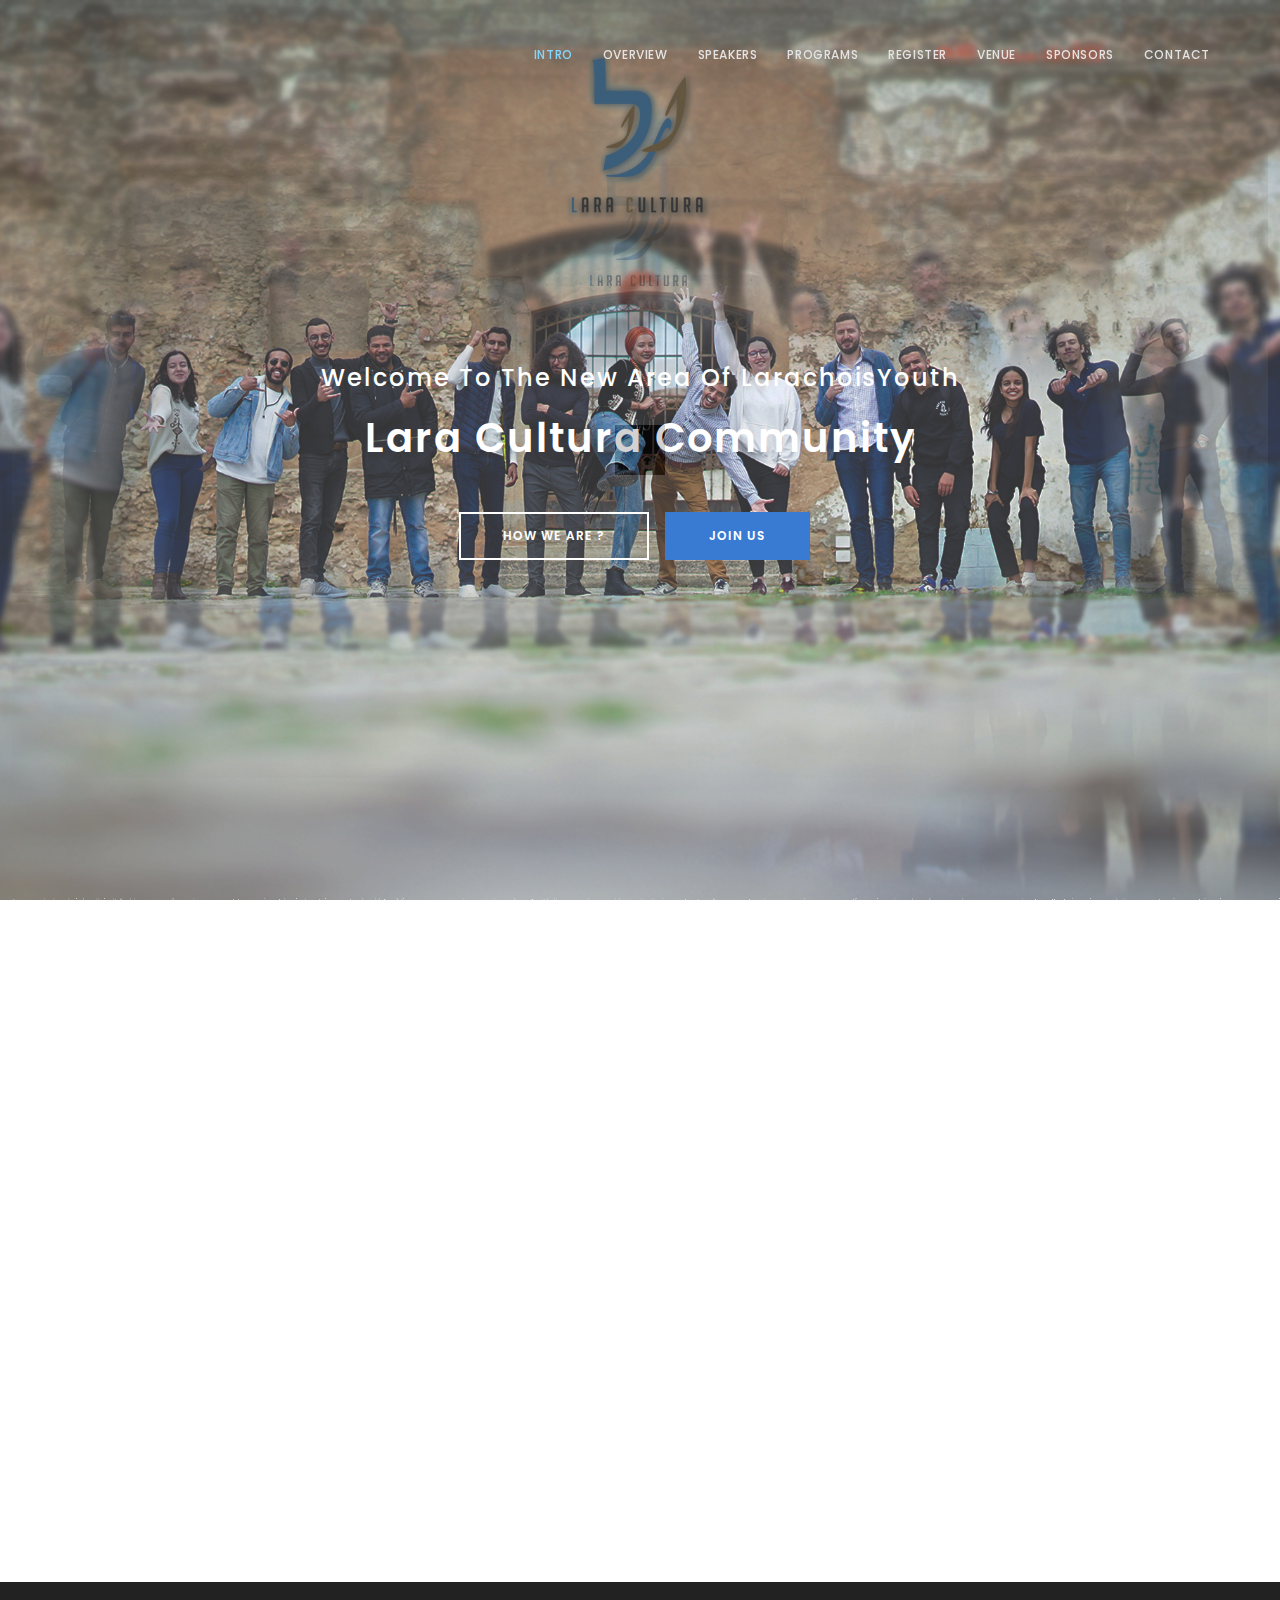
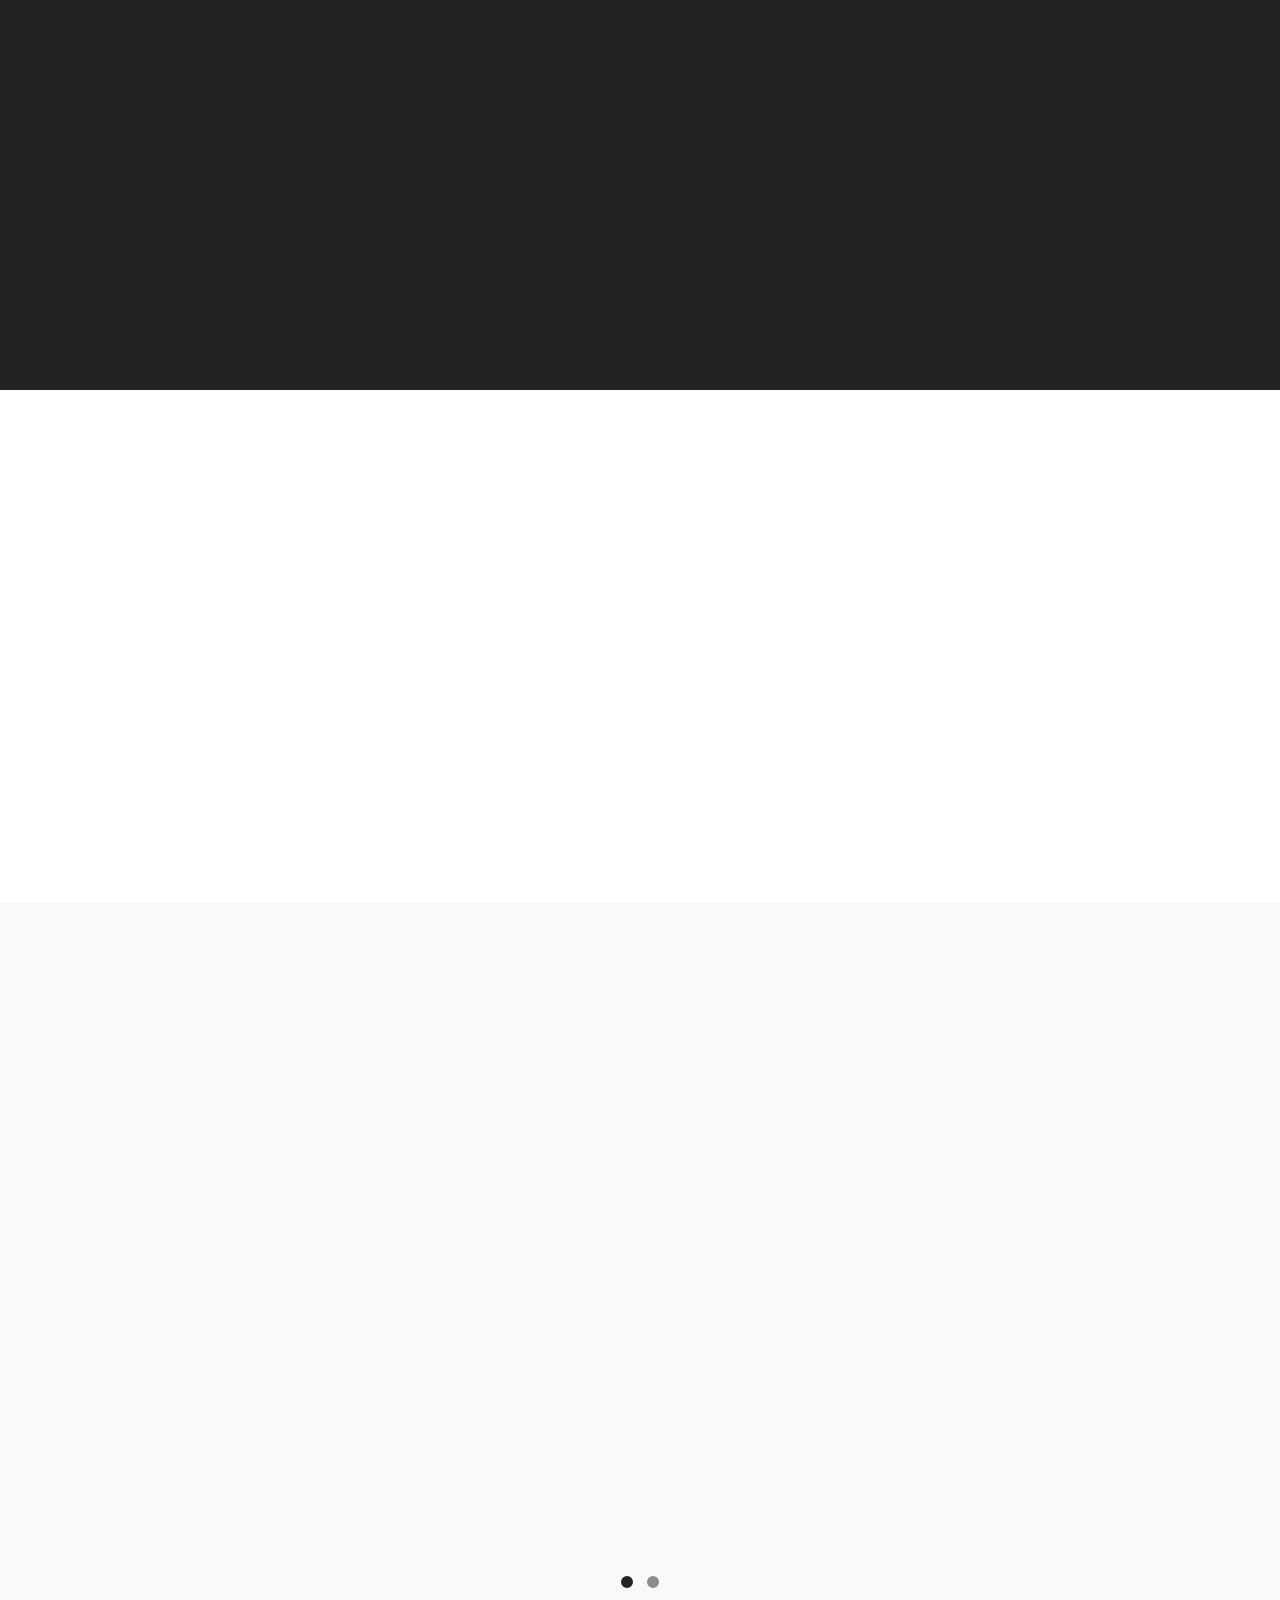
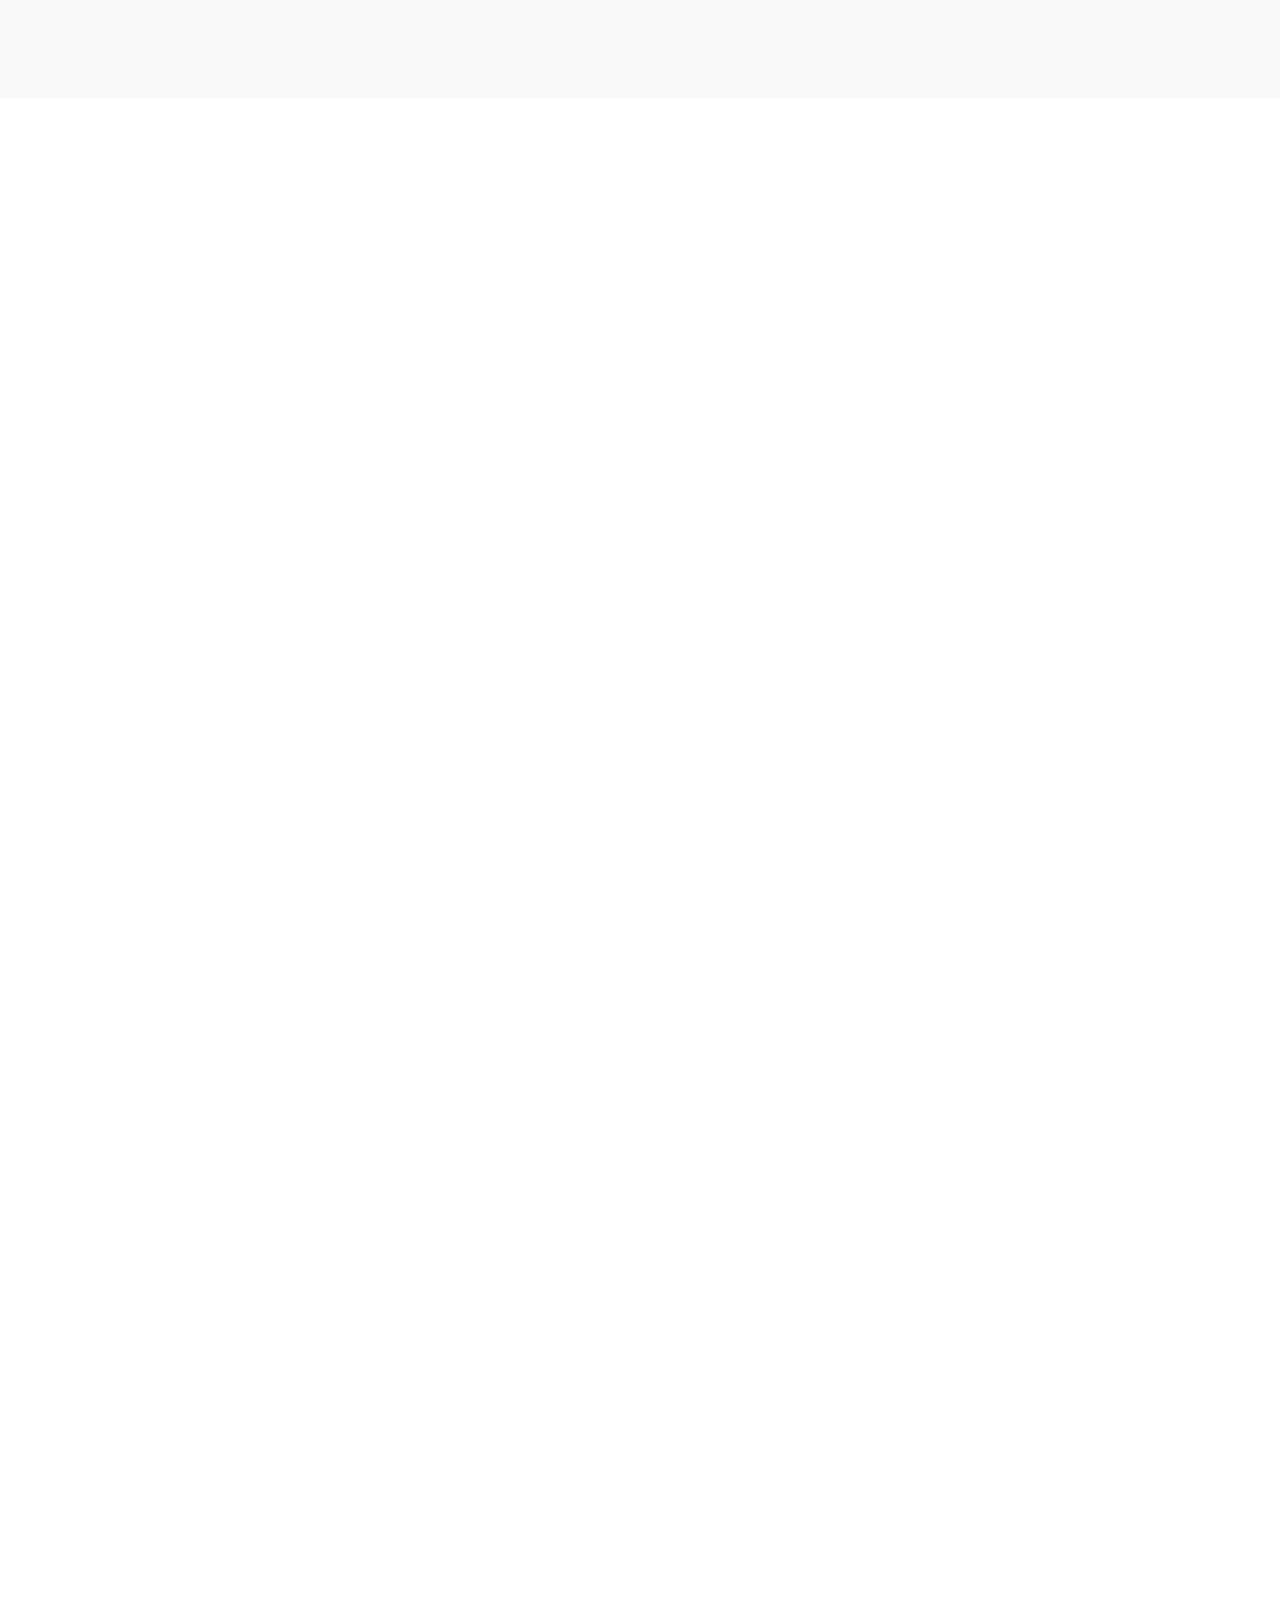
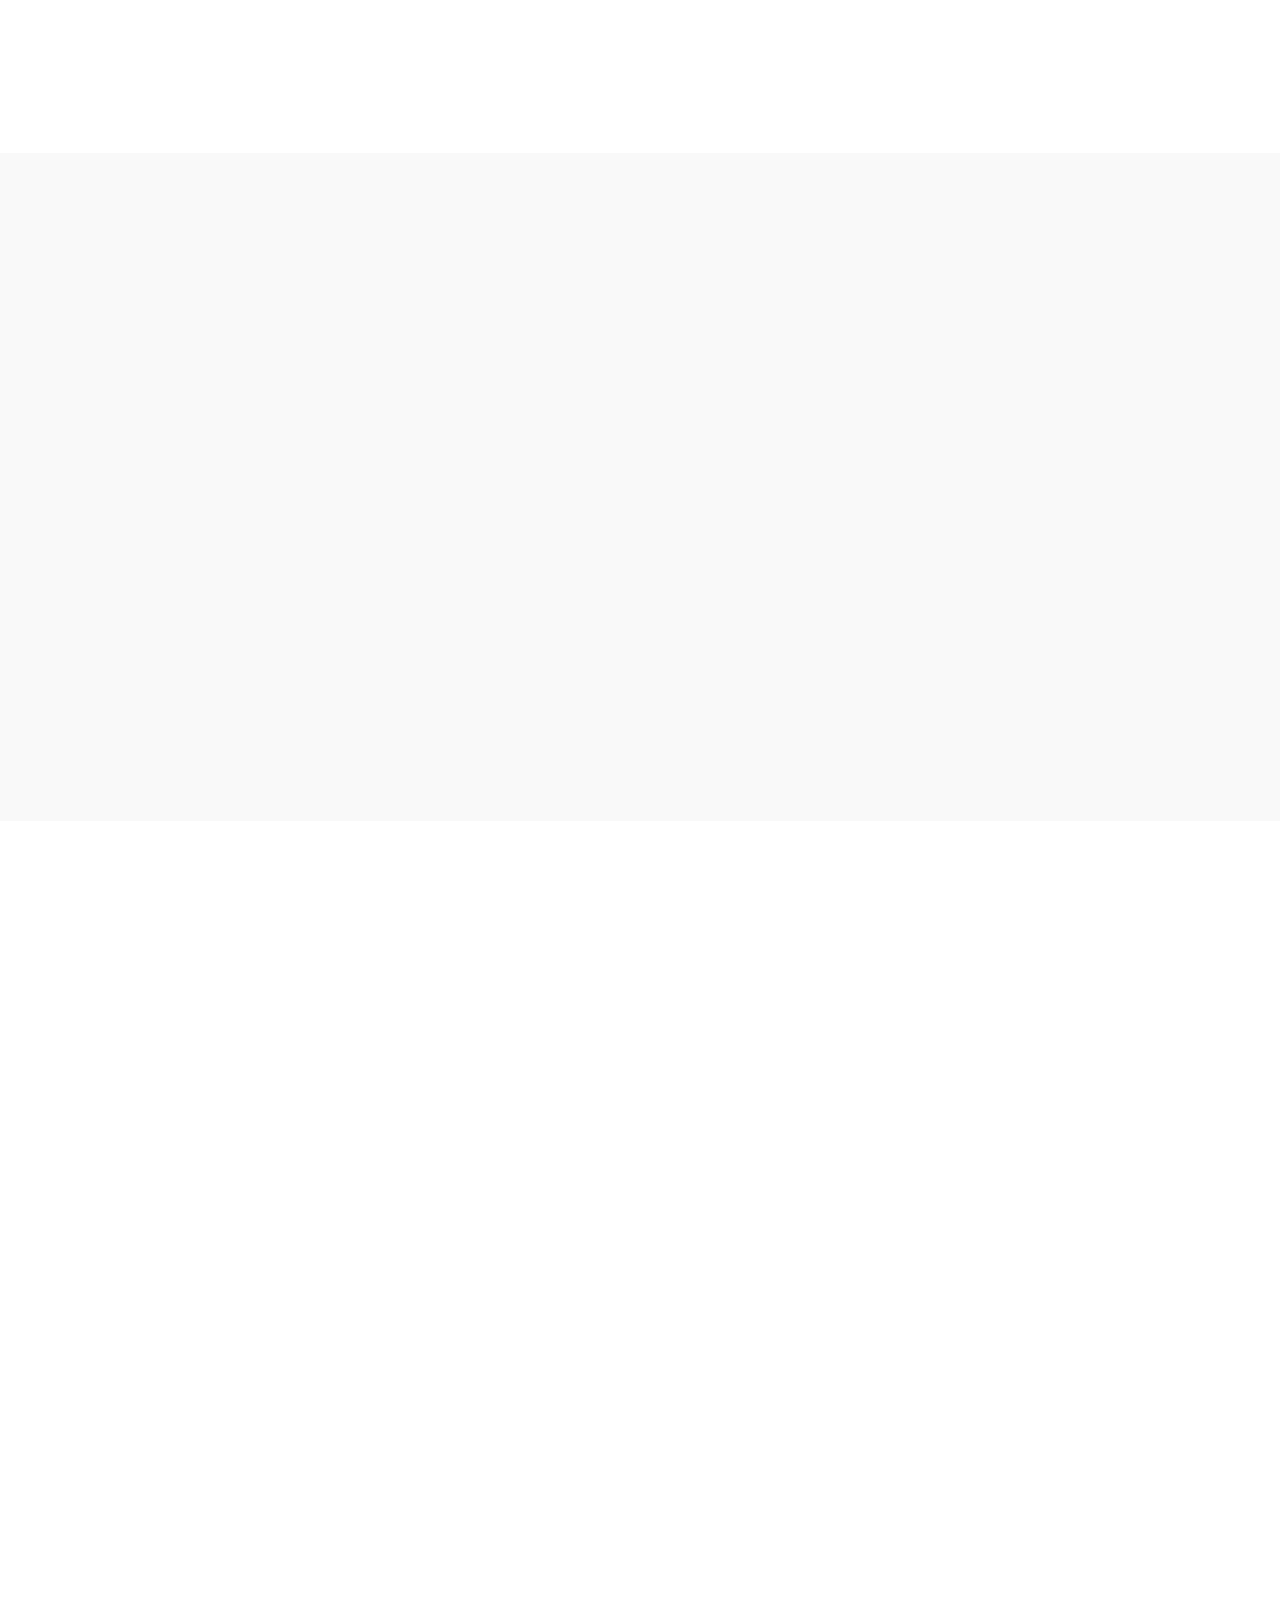
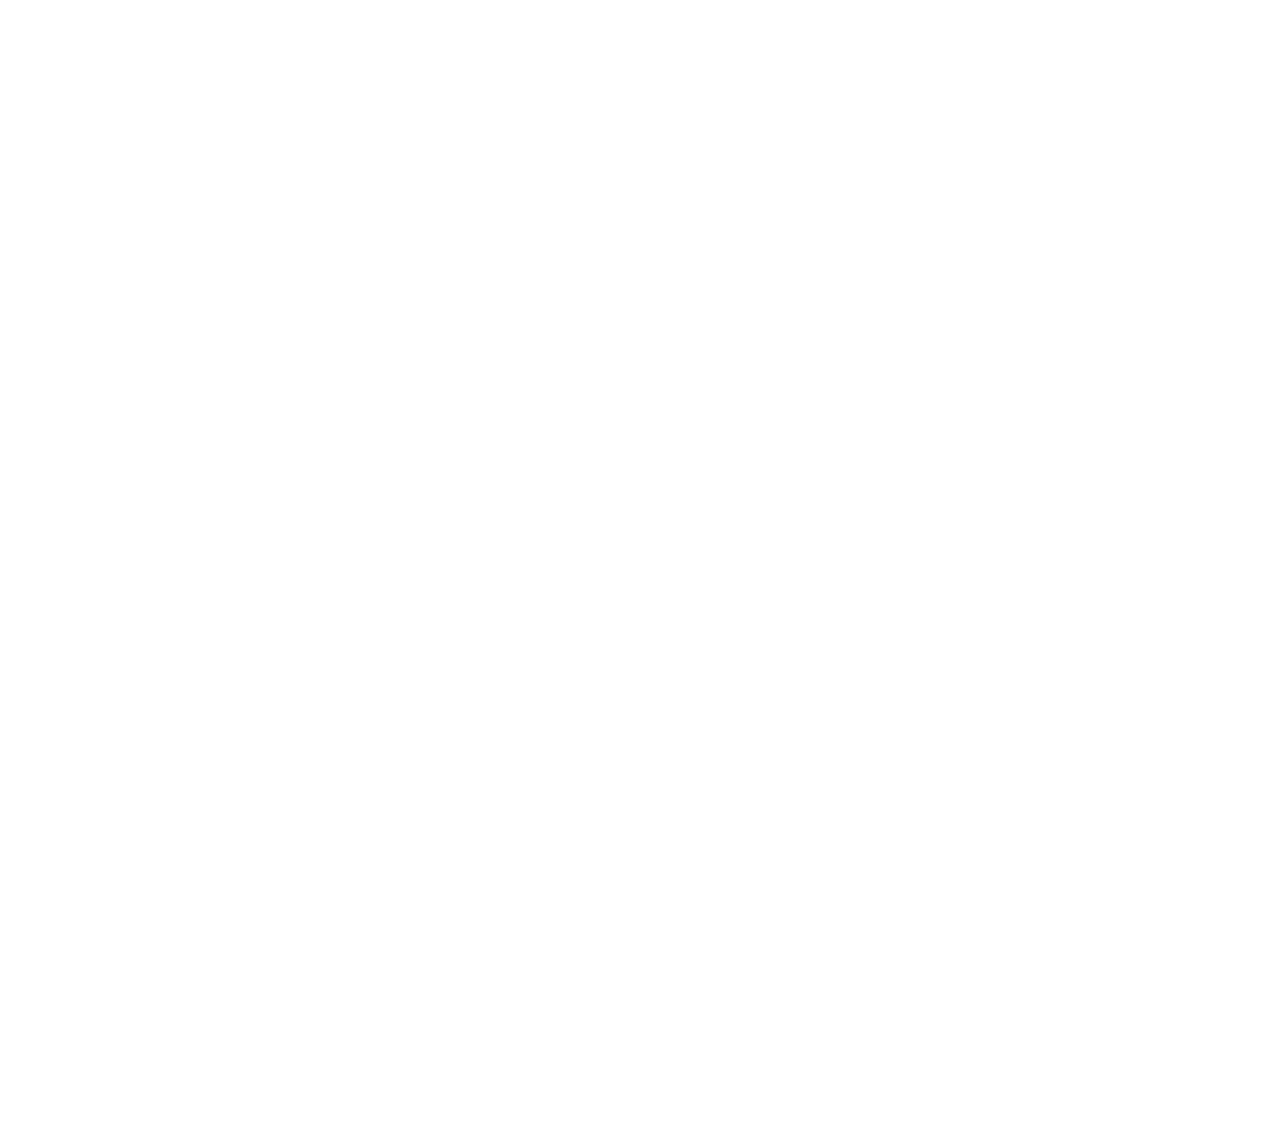
==== index.html @ be746cc4 "Add files via upload" ====
<!DOCTYPE html>
<html lang="en">
<head>
<!--
Lara Cultura
-->
<title>Lara Cultura Community</title>
<meta name="description" content="">
<meta name="author" content="">
<meta charset="UTF-8">
<meta http-equiv="X-UA-Compatible" content="IE=Edge">
<meta name="viewport" content="width=device-width, initial-scale=1, maximum-scale=1">

<link rel="stylesheet" href="css/bootstrap.min.css">
<link rel="stylesheet" href="css/animate.css">
<link rel="stylesheet" href="css/font-awesome.min.css">
<link rel="stylesheet" href="css/owl.theme.css">
<link rel="stylesheet" href="css/owl.carousel.css">

<!-- Main css -->
<link rel="stylesheet" href="css/style.css">

<!-- Google Font -->
<link href='https://fonts.googleapis.com/css?family=Poppins:400,500,600' rel='stylesheet' type='text/css'>

<style type="text/css">
<!--
.style1 {color: #FFFFFF}
-->
</style>
</head>
<body data-spy="scroll" data-offset="50" data-target=".navbar-collapse">

<!-- =========================
     PRE LOADER       
============================== -->
<div class="preloader">

	<div class="sk-rotating-plane"></div>

</div>


<!-- =========================
     NAVIGATION LINKS     
============================== -->
<div class="navbar navbar-fixed-top custom-navbar" role="navigation">
	<div class="container">

		<!-- navbar header -->
		<div class="navbar-header">
			<button class="navbar-toggle" data-toggle="collapse" data-target=".navbar-collapse">
				<span class="icon icon-bar"></span>
				<span class="icon icon-bar"></span>
				<span class="icon icon-bar"></span>
			</button>
		
		</div>

		<div class="collapse navbar-collapse">

			<ul class="nav navbar-nav navbar-right">
				<li><a href="#intro" class="smoothScroll">Intro</a></li>
				<li><a href="#overview" class="smoothScroll">Overview</a></li>
				<li><a href="#speakers" class="smoothScroll">Speakers</a></li>
				<li><a href="#program" class="smoothScroll">Programs</a></li>
				<li><a href="#register" class="smoothScroll">Register</a></li>
				<li><a href="#venue" class="smoothScroll">Venue</a></li>
				<li><a href="#sponsors" class="smoothScroll">Sponsors</a></li>
				<li><a href="#contact" class="smoothScroll">Contact</a></li>
			</ul>

		</div>

	</div>
</div>


<!-- =========================
    INTRO SECTION   
============================== -->
<section id="intro" class="parallax-section">
	<div class="container">
		<div class="row">

			<div class="col-md-12 col-sm-12">
				<h3 class="wow bounceIn" data-wow-delay="0.9s">Welcome To The New Area Of LarachoisYouth</h3>
				<h1 class="wow fadeInUp" data-wow-delay="1.6s">Lara Cultura Community</h1>
				<a href="#overview" class="btn btn-lg btn-default smoothScroll wow fadeInUp hidden-xs" data-wow-delay="2.3s">HOW WE ARE ?</a>
				<a href="#register" class="btn btn-lg btn-danger smoothScroll wow fadeInUp" data-wow-delay="2.3s">JOIN US</a>
			</div>


		</div>
	</div>
</section>


<!-- =========================
    OVERVIEW SECTION   
============================== -->
<section id="overview" class="parallax-section">
	<div class="container">
		<div class="row">

			<div class="wow fadeInUp col-md-6 col-sm-6" data-wow-delay="0.6s">
				<h3>We Are ...</h3>
				
				
				
				<p>Lara_cultura community!  is an NGO based in Larache city dedicated to encouraging cultural exchange and cultural diversity among the youth community!.</p>
				<p>We have the creativity, the potential and the capacity to drive social and cultural change for ourselves , for our communities, and for the rest of the world.</p>
				<p>This organization was born from hard work and with high hopes to make a mark in Larache society starting with small action and leading to big inspirations.</p>
			</div>
					
			<div class="wow fadeInUp col-md-6 col-sm-6" data-wow-delay="0.9s">
				<img src="images/overview-img.jpg" class="img-responsive" alt="Overview">
			</div>

		</div>
	</div>
</section>


<!-- =========================
    DETAIL SECTION   
============================== -->
<section id="detail" class="parallax-section">
	<div class="container">
		<div class="row">

			<div class="wow fadeInLeft col-md-4 col-sm-4" data-wow-delay="0.3s">
				<i class="fa fa-group"></i>
				<h3>50 Participants</h3>
				<p>Lorem ipsum dolor sit amet, consectetur adipiscing elit, sed do eiusmod tempor incididunt ut labore et dolore magna aliqua.</p>
			</div>

			<div class="wow fadeInUp col-md-4 col-sm-4" data-wow-delay="0.6s">
				<i class="fa fa-clock-o"></i>
				<h3>24 Programs</h3>
				<p>Lorem ipsum dolor sit amet, consectetur adipiscing elit, sed do eiusmod tempor incididunt ut labore et dolore magna aliqua.</p>
			</div>

			<div class="wow fadeInRight col-md-4 col-sm-4" data-wow-delay="0.9s">
				<i class="fa fa-microphone"></i>
				<h3>8 Speakers</h3>
				<p>Lorem ipsum dolor sit amet, consectetur adipiscing elit, sed do eiusmod tempor incididunt ut labore et dolore magna aliqua.</p>
			</div>

		</div>
	</div>
</section>


<!-- =========================
    VIDEO SECTION   
============================== -->
<section id="video" class="parallax-section">
	<div class="container">
		<div class="row">

			<div class="wow fadeInUp col-md-6 col-sm-10" data-wow-delay="1.3s">
				<h2>Last Project</h2>
				<h3>English Speaking Club</h3>
				<h3>The First open English club in LARACHE CITY</h3>
				<p>Lorem ipsum dolor sit amet, consectetuer adipiscing elit, sed diam nonummy nibh euismod tincidunt ut laoreet. Dolore magna aliquam erat volutpat. Lorem ipsum dolor sit amet consectetuer diam nonummy.</p>
			</div>
			<div class="wow fadeInUp col-md-6 col-sm-10" data-wow-delay="1.6s">
				<div class="embed-responsive embed-responsive-16by9">
					<iframe class="embed-responsive-item" src="https://www.youtube.com/embed/yGeoy7Eeohk" allowfullscreen></iframe>
				</div>
			</div>

		</div>
	</div>
</section>


<!-- =========================
    SPEAKERS SECTION   
============================== -->
<section id="speakers" class="parallax-section">
	<div class="container">
		<div class="row">

			<div class="col-md-12 col-sm-12 wow bounceIn">
				<div class="section-title">
					<h2>Our Speakers</h2>
					<p>Lorem ipsum dolor sit amet, maecenas eget vestibulum justo imperdiet.</p>
				</div>
			</div>

			<!-- Testimonial Owl Carousel section
			================================================== -->
			<div id="owl-speakers" class="owl-carousel">

				<div class="item wow fadeInUp col-md-3 col-sm-3" data-wow-delay="0.9s">
					<div class="speakers-wrapper">
						<img src="images/speakers-img1.jpg" class="img-responsive" alt="speakers">
							<div class="speakers-thumb">
								<h3>AYOUB LOUAK</h3>
								<h6>V. SECRITARY GENERAL</h6>
							</div>
					</div>
				</div>

				<div class="item wow fadeInUp col-md-3 col-sm-3" data-wow-delay="0.6s">
					<div class="speakers-wrapper">
						<img src="images/speakers-img2.jpg" class="img-responsive" alt="speakers">
							<div class="speakers-thumb">
								<h3>MOHAMED EL GHAZI</h3>
								<h6>SECRITARY GENERAL</h6>
							</div>
					</div>
				</div>

				<div class="item wow fadeInUp col-md-3 col-sm-3" data-wow-delay="0.9s">
					<div class="speakers-wrapper">
						<img src="images/speakers-img3.jpg" class="img-responsive" alt="speakers">
							<div class="speakers-thumb">
								<h3>YOUSSEF CHGHAICH</h3>
								<h6>PRESIDENT</h6>
							</div>
					</div>
				</div>

				<div class="item wow fadeInUp col-md-3 col-sm-3" data-wow-delay="0.6s">
					<div class="speakers-wrapper">
						<img src="images/speakers-img4.jpg" class="img-responsive" alt="speakers">
							<div class="speakers-thumb">
								<h3>MARIAM HOMMADA</h3>
								<h6>TREASURER</h6>
							</div>
					</div>
				</div>

				<div class="item wow fadeInUp col-md-3 col-sm-3" data-wow-delay="0.6s">
					<div class="speakers-wrapper">
						<img src="images/speakers-img5.jpg" class="img-responsive" alt="speakers">
							<div class="speakers-thumb">
								<h3>ABDELLAH BELLAMINE</h3>
								<h6>V. TREASURER</h6>
							</div>
					</div>
				</div>
				
			</div>

		</div>
	</div>
</section>


<!-- =========================
    PROGRAM SECTION   
============================== -->
<section id="program" class="parallax-section">
	<div class="container">
		<div class="row">

			<div class="wow fadeInUp col-md-12 col-sm-12" data-wow-delay="0.6s">
				<div class="section-title">
					<h2>Our Programs</h2>
					<p>Lorem ipsum dolor sit amet, consectetuer adipiscing elit, sed diam nonummy nibh euismod tincidunt ut laoreet. Dolore magna aliquam erat volutpat.</p>
				</div>
			</div>

			<div class="wow fadeInUp col-md-10 col-sm-10" data-wow-delay="0.9s">
				<!-- Nav tabs -->
				<ul class="nav nav-tabs" role="tablist">
					<li class="active"><a href="#fday" aria-controls="fday" role="tab" data-toggle="tab">By Week</a></li>
					<li><a href="#sday" aria-controls="sday" role="tab" data-toggle="tab">BY MONTH</a></li>
					<li><a href="#tday" aria-controls="tday" role="tab" data-toggle="tab">BY YEAR</a></li>
				</ul>
				<!-- tab panes -->
				<div class="tab-content">

					<div role="tabpanel" class="tab-pane active" id="fday">
						<!-- program speaker here -->
						<div class="col-md-2 col-sm-2">
							<img src="images/program-img1.jpg" class="img-responsive" alt="program">
						</div>
						<div class="col-md-10 col-sm-10">
							<h6>
								<span><i class="fa fa-clock-o"></i> 15.00 AM</span> 
								<span><i class="fa fa-map-marker"></i> ZELJO</span>
							</h6>
							<h3>English Club</h3>
							<h4>By Youssed Chghaich</h4>
							<p>Maecenas accumsan metus turpis, eu faucibus ligula interdum in. Mauris at tincidunt felis, vitae aliquam magna. Sed aliquam fringilla vestibulum.</p>
						</div>

						<!-- program divider -->
						<div class="program-divider col-md-12 col-sm-12"></div>

						<!-- program speaker here -->
						<div class="col-md-2 col-sm-2">
							<img src="images/program-img2.jpg" class="img-responsive" alt="program">
						</div>
						<div class="col-md-10 col-sm-10">
							<h6>
								<span><i class="fa fa-clock-o"></i> 10.00 AM</span> 
								<span><i class="fa fa-map-marker"></i> TOPO CENTER</span>
							</h6>
							<h3>SOFT SKILLS</h3>
							<h4>SAAD BENANI</h4>
							<p>Mauris at tincidunt felis, vitae aliquam magna. Sed aliquam fringilla vestibulum. Praesent ullamcorper mauris fermentum turpis scelerisque rutrum eget eget turpis.</p>
						</div>

						<!-- program divider -->
						<div class="program-divider col-md-12 col-sm-12"></div>

						<!-- program speaker here -->
						<div class="col-md-2 col-sm-2">
							<img src="images/program-img3.jpg" class="img-responsive" alt="program">
						</div>
						<div class="col-md-10 col-sm-10">
							<h6>
								<span><i class="fa fa-clock-o"></i> 11.00 AM</span> 
								<span><i class="fa fa-map-marker"></i> ZELJO</span>
							</h6>
							<h3>Cenima day</h3>
							<h4>MOUAD LAMSAQI</h4>
							<p>Nam pulvinar, elit vitae rhoncus pretium, massa urna bibendum ex, aliquam efficitur lorem odio vitae erat. Integer rutrum viverra magna, nec ultrices risus rutrum nec.</p>
						</div>
					</div> 

					<div role="tabpanel" class="tab-pane" id="sday">
						<!-- program speaker here -->
						<div class="col-md-2 col-sm-2">
							<img src="images/program-img4.jpg" class="img-responsive" alt="program">
						</div>
						<div class="col-md-10 col-sm-10">
							<h6>
								<span><i class="fa fa-clock-o"></i> 11.00 AM</span> 
								<span><i class="fa fa-map-marker"></i> ZLJO</span>
							</h6>
							<h3>LARACULTURA PODCAT</h3>
							<h4>AYOUB LOUAK</h4>
							<p>Integer rutrum viverra magna, nec ultrices risus rutrum nec. Pellentesque interdum vel nisi nec tincidunt. Quisque facilisis scelerisque venenatis. Nam vulputate ultricies luctus.</p>
						</div>

						<!-- program divider -->
						<div class="program-divider col-md-12 col-sm-12"></div>

						<!-- program speaker here -->
						<div class="col-md-2 col-sm-2">
							<img src="images/program-img5.jpg" class="img-responsive" alt="program">
						</div>
						<div class="col-md-10 col-sm-10">
							<h6>
								<span><i class="fa fa-clock-o"></i> 01.00 PM</span> 
								<span><i class="fa fa-map-marker"></i> ZELJO</span>
							</h6>
							<h3>ACH BAN LEK</h3>
							<h4>MED EL GHAZI & MOHAMED AITBOULHSSEN</h4>
							<p>Aliquam faucibus lobortis dolor, id pellentesque eros pretium in. Aenean in erat ut quam aliquet commodo. Vivamus aliquam pulvinar ipsum ut sollicitudin. Suspendisse quis sollicitudin mauris.</p>
						</div>

						<!-- program divider -->
						<div class="program-divider col-md-12 col-sm-12"></div>

						<!-- program speaker here -->
						<div class="col-md-2 col-sm-2">
							<img src="images/program-img6.jpg" class="img-responsive" alt="program">
						</div>
						<div class="col-md-10 col-sm-10">
							<h6>
								<span><i class="fa fa-clock-o"></i> 03.00 PM</span> 
								<span><i class="fa fa-map-marker"></i> ZELJO</span>
							</h6>
							<h3>MAGAZIN</h3>
							<h4>SOMEONE</h4>
							<p>Lorem ipsum dolor sit amet, consectetuer adipiscing elit, sed diam nonummy nibh euismod tincidunt ut laoreet. Dolore magna aliquam erat volutpat.</p>
						</div>
					</div>

					<div role="tabpanel" class="tab-pane" id="tday">
						<!-- program speaker here -->
						<div class="col-md-2 col-sm-2">
							<img src="images/program-img7.jpg" class="img-responsive" alt="program">
						</div>
						<div class="col-md-10 col-sm-10">
							<h6>
								<span><i class="fa fa-clock-o"></i> 03.00 PM</span> 
								<span><i class="fa fa-map-marker"></i> ZELJO</span>
							</h6>
							<h3>............</h3>
							<h4>................</h4>
							<p>Aliquam faucibus lobortis dolor, id pellentesque eros pretium in. Aenean in erat ut quam aliquet commodo. Vivamus aliquam pulvinar ipsum ut sollicitudin. Suspendisse quis sollicitudin mauris.</p>
						</div>

						<!-- program divider -->
						<div class="program-divider col-md-12 col-sm-12"></div>

						<!-- program speaker here -->
						<div class="col-md-2 col-sm-2">
							<img src="images/program-img8.jpg" class="img-responsive" alt="program">
						</div>
						<div class="col-md-10 col-sm-10">
							<h6>
								<span><i class="fa fa-clock-o"></i> 05.00 PM</span> 
								<span><i class="fa fa-map-marker"></i> ZELJO</span>
							</h6>
							<h3>............</h3>
							<h4>............</h4>
							<p>Nunc eu nibh vel augue mollis tincidunt id efficitur tortor. Sed pulvinar est sit amet tellus iaculis hendrerit. Mauris justo erat, rhoncus in arcu at, scelerisque tempor erat.</p>
						</div>

						<!-- program divider -->
						<div class="program-divider col-md-12 col-sm-12"></div>

						<!-- program speaker here -->
						<div class="col-md-2 col-sm-2">
							<img src="images/program-img9.jpg" class="img-responsive" alt="program">
						</div>
						<div class="col-md-10 col-sm-10">
							<h6>
								<span><i class="fa fa-clock-o"></i> 07.00 PM</span> 
								<span><i class="fa fa-map-marker"></i> ZELJO</span>
							</h6>
							<h3>............</h3>
							<h4>............</h4>
							<p>Lorem ipsum dolor sit amet, consectetuer adipiscing elit, sed diam nonummy nibh euismod tincidunt ut laoreet. Dolore magna aliquam erat volutpat.</p>
						</div>
					</div>

				</div>

		</div>
	</div>
</section>


<!-- =========================
   REGISTER SECTION   
============================== -->
<section id="register" class="parallax-section">
	<div class="container">
		<div class="row">

			<div class="wow fadeInUp col-md-7 col-sm-7" data-wow-delay="0.6s">
				<h2>Register Here</h2>
				<h3>Lorem ipsum dolor sit amet, consectetuer adipiscing elit, sed diam nonummy nibh euismod tincidunt ut laoreet. Dolore magna aliquam erat volutpat.</h3>
				<p>Lorem ipsum dolor sit amet, consectetuer adipiscing elit, sed diam nonummy nibh euismod tincidunt ut laoreet. Dolore magna aliquam erat volutpat. Lorem ipsum dolor sit amet consectetuer diam nonummy.</p>
			</div>

			<div class="wow fadeInUp col-md-5 col-sm-5" data-wow-delay="1s">
				<form action="#" method="post">
					<input name="firstname" type="text" class="form-control" id="firstname" placeholder="First Name">
					<input name="lastname" type="text" class="form-control" id="lastname" placeholder="Last Name">
					<input name="phone" type="telephone" class="form-control" id="phone" placeholder="Phone Number">
					<input name="email" type="email" class="form-control" id="email" placeholder="Email Address">
					<div class="col-md-offset-6 col-md-6 col-sm-offset-1 col-sm-10">
						<input name="submit" type="submit" class="form-control" id="submit" value="REGISTER">
					</div>
				</form>
			</div>

			<div class="col-md-1"></div>

		</div>
	</div>
</section>


<!-- =========================
    FAQ SECTION   
============================== -->
<section id="faq" class="parallax-section">
	<div class="container">
		<div class="row">

			<!-- Section title
			================================================== -->
			<div class="wow bounceIn col-md-offset-2 col-md-8 col-sm-offset-1 col-sm-10 text-center">
				<div class="section-title">
					<h2>Do you have Questions?</h2>
					<p>Lorem ipsum dolor sit amet, maecenas eget vestibulum justo imperdiet.</p>
				</div>
			</div>

			<div class="wow fadeInUp col-md-offset-1 col-md-10 col-sm-offset-1 col-sm-10" data-wow-delay="0.9s">
				<div class="panel-group" id="accordion" role="tablist" aria-multiselectable="true">

  					<div class="panel panel-default">
   						<div class="panel-heading" role="tab" id="headingOne">
      						<h4 class="panel-title">
        						<a class="collapsed" data-toggle="collapse" data-parent="#accordion" href="#collapseOne" aria-expanded="false" aria-controls="collapseOne">
          							 What WE DO?
        						</a>
      						</h4>
    					</div>
   						<div id="collapseOne" class="panel-collapse collapse in" role="tabpanel" aria-labelledby="headingOne">
      						<div class="panel-body">
        						<p>Lorem ipsum dolor sit amet, maecenas eget vestibulum justo imperdiet, wisi risus purus augue vulputate voluptate neque, curabitur dolor libero sodales vitae elit massa. Lorem ipsum dolor sit amet, maecenas eget vestibulum justo imperdiet.</p>
								<p>Nunc eu nibh vel augue mollis tincidunt id efficitur tortor. Sed pulvinar est sit amet tellus iaculis hendrerit. Mauris justo erat, rhoncus in arcu at, scelerisque tempor erat.</p>
      						</div>
					  </div>
 					</div>

    				<div class="panel panel-default">
   						<div class="panel-heading" role="tab" id="headingTwo">
      						<h4 class="panel-title">
        						<a class="collapsed" data-toggle="collapse" data-parent="#accordion" href="#collapseTwo" aria-expanded="false" aria-controls="collapseTwo">
          							What are WE DOING?
        						</a>
      						</h4>
    					</div>
   						<div id="collapseTwo" class="panel-collapse collapse" role="tabpanel" aria-labelledby="headingTwo">
      						<div class="panel-body">
                            	<p>Nunc eu nibh vel augue mollis tincidunt id efficitur tortor. Sed pulvinar est sit amet tellus iaculis hendrerit. Mauris justo erat, rhoncus in arcu at, scelerisque tempor erat.</p>
        						<p>Lorem ipsum dolor sit amet, maecenas eget vestibulum justo imperdiet, wisi risus purus augue vulputate voluptate neque, curabitur dolor libero sodales vitae elit massa. Lorem ipsum dolor sit amet, maecenas eget vestibulum justo imperdiet.</p>
      						</div>
					  </div>
 					</div>

 					<div class="panel panel-default">
   						<div class="panel-heading" role="tab" id="headingThree">
      						<h4 class="panel-title">
        						<a class="collapsed" data-toggle="collapse" data-parent="#accordion" href="#collapseThree" aria-expanded="false" aria-controls="collapseThree">
          							What OUR FUTURE PROJECT?
        						</a>
      						</h4>
    					</div>
   						<div id="collapseThree" class="panel-collapse collapse" role="tabpanel" aria-labelledby="headingThree">
      						<div class="panel-body">
                            	<p>Aenean vulputate finibus justo et feugiat. Ut turpis lacus, dapibus quis justo id, porttitor tempor justo. Quisque ut libero sapien. Integer tellus nisl, efficitur sed dolor at, vehicula finibus massa.</p>
        						<p>Lorem ipsum dolor sit amet, maecenas eget vestibulum justo imperdiet, wisi risus purus augue vulputate voluptate neque, curabitur dolor libero sodales vitae elit massa. Lorem ipsum dolor sit amet, maecenas eget vestibulum justo imperdiet.</p>
      						</div>
					  </div>
				  </div>

			  </div>
			</div>

		</div>
	</div>
</section>


<!-- =========================
    VENUE SECTION   
============================== -->
<section id="venue" class="parallax-section">
	<div class="container">
		<div class="row">

			<div class="wow fadeInLeft col-md-offset-1 col-md-5 col-sm-8" data-wow-delay="0.9s">
				<h2 class="style1">TAKE YOUR PLACE </h2>
				<p class="style1">Lorem ipsum dolor sit amet, consectetuer adipiscing elit, sed diam nonummy nibh euismod tincidunt ut laoreet. Dolore magna aliquam erat volutpat.</p>
				<h4 class="style1">New Event</h4>
  				<h4 class="style1">ZELJO COFFE</h4>
  				<h4 class="style1">SAHAT TAHRIR</h4>
				<h4 class="style1">Tel: +212 600-168819</h4>		
			</div>

		</div>
	</div>
</section>


<!-- =========================
    SPONSORS SECTION   
============================== -->
<section id="sponsors" class="parallax-section">
	<div class="container">
		<div class="row">

			<div class="wow bounceIn col-md-12 col-sm-12">
				<div class="section-title">
					<h2>Our Sponsors</h2>
					<p>Lorem ipsum dolor sit amet, maecenas eget vestibulum justo imperdiet.</p>
				</div>
			</div>

			<div class="wow fadeInUp col-md-3 col-sm-6 col-xs-6" data-wow-delay="0.3s">
				<img src="images/sponsor-img1.jpg" class="img-responsive" alt="sponsors">	
			</div>

			<div class="wow fadeInUp col-md-3 col-sm-6 col-xs-6" data-wow-delay="0.6s">
				<img src="images/sponsor-img2.jpg" class="img-responsive" alt="sponsors">	
			</div>

			<div class="wow fadeInUp col-md-3 col-sm-6 col-xs-6" data-wow-delay="0.9s">
				<img src="images/sponsor-img3.jpg" class="img-responsive" alt="sponsors">	
			</div>

			<div class="wow fadeInUp col-md-3 col-sm-6 col-xs-6" data-wow-delay="1s">
				<img src="images/sponsor-img4.jpg" class="img-responsive" alt="sponsors">	
			</div>

		</div>
	</div>
</section>


<!-- =========================
    CONTACT SECTION   
============================== -->
<section id="contact" class="parallax-section">
	<div class="container">
		<div class="row">

			<div class="wow fadeInUp col-md-offset-1 col-md-5 col-sm-6" data-wow-delay="0.6s">
				<div class="contact_des">
					<h3>New Event</h3>
					<p>Proin sodales convallis urna eu condimentum. Morbi tincidunt augue eros, vitae pretium mi condimentum eget. Suspendisse eu turpis sed elit pretium congue.</p>
					<p>Mauris at tincidunt felis, vitae aliquam magna. Sed aliquam fringilla vestibulum. Praesent ullamcorper mauris fermentum turpis scelerisque rutrum eget eget turpis.</p>
					<p>Lorem ipsum dolor sit amet, consectetuer adipiscing elit, sed diam nonummy nibh euismod tincidunt ut laoreet. Dolore magna aliquam erat volutpat. Lorem ipsum dolor.</p>
					
				</div>
			</div>

			<div class="wow fadeInUp col-md-5 col-sm-6" data-wow-delay="0.9s">
				<div class="contact_detail">
					<div class="section-title">
						<h2>Keep in touch</h2>
					</div>
					<form action="#" method="post">
						<input name="name" type="text" class="form-control" id="name" placeholder="Name">
					  	<input name="email" type="email" class="form-control" id="email" placeholder="Email">
					  	<textarea name="message" rows="5" class="form-control" id="message" placeholder="Message"></textarea>
						<div class="col-md-6 col-sm-10">
							<input name="submit" type="submit" class="form-control" id="submit" value="SEND">
						</div>
					</form>
				</div>
			</div>

		</div>
	</div>
</section>


<!-- =========================
    FOOTER SECTION   
============================== -->
<footer>
	<div class="container">
		<div class="row">

			<div class="col-md-12 col-sm-12">
				<p class="wow fadeInUp" data-wow-delay="0.6s">Copyright &copy; 2021 LARA CULTURA 
                    
                  </p>

				<ul class="social-icon">
					<li><a href="#" class="fa fa-facebook wow fadeInUp" data-wow-delay="1s"></a></li>
					<li><a href="#" class="fa fa-twitter wow fadeInUp" data-wow-delay="1.3s"></a></li>
					<li><a href="#" class="fa fa-dribbble wow fadeInUp" data-wow-delay="1.6s"></a></li>
					<li><a href="#" class="fa fa-behance wow fadeInUp" data-wow-delay="1.9s"></a></li>
					<li><a href="#" class="fa fa-google-plus wow fadeInUp" data-wow-delay="2s"></a></li>
				</ul>

			</div>
			
		</div>
	</div>
</footer>


<!-- Back top -->
<a href="#back-top" class="go-top"><i class="fa fa-angle-up"></i></a>


<!-- =========================
     SCRIPTS   
============================== -->
<script src="js/jquery.js"></script>
<script src="js/bootstrap.min.js"></script>
<script src="js/jquery.parallax.js"></script>
<script src="js/owl.carousel.min.js"></script>
<script src="js/smoothscroll.js"></script>
<script src="js/wow.min.js"></script>
<script src="js/custom.js"></script>

</body>
</html>
---- css/style.css ----
/*

Lara Cultura Style

*/

body {
		background: #ffffff;
    font-family: 'Poppins', sans-serif;
    font-style: normal;
		font-weight: 400;
}


/*---------------------------------------
    Typorgraphy              
-----------------------------------------*/
h1,h2,h3,h4,h5,h6 {
  font-weight: 600;
}

h3,h5 {
  font-weight: 500;
}

h1 {
    font-size: 40px;
    letter-spacing: 2px;
}

h2 {
  font-size: 30px;
  text-transform: uppercase;
}
.row .wow.fadeInLeft.col-md-offset-1.col-md-5.col-sm-8 h2 {
}
.row .wow.fadeInLeft.col-md-offset-1.col-md-5.col-sm-8 h2 {
}



h3 {
  line-height: 36px;
}

h5 {
    letter-spacing: 1px;
    padding-top: 10px;
}

p {
    color: #707070;
    font-size: 14px;
    line-height: 24px;
}

a {
  text-decoration: none !important;
  outline: none;
}


/*---------------------------------------
    General               
-----------------------------------------*/
.section-title {
  margin-bottom: 32px;
}

#overview,
#register {
  padding-top: 14rem;
  padding-bottom: 14rem;
}

#detail, #video,
#speakers, 
#program,
#sponsors, 
#contact, footer {
    padding-top: 10rem;
    padding-bottom: 10rem;
}

#detail,
#speakers, #sponsors,
footer {
  text-align: center;
}

#overview h3,
#detail h3, #video h3,
#register h3,
#venue h3,
#contact h3 {
    padding-bottom: 12px;
}

#intro .btn,
#contact .btn {
    background: transparent;
    border: 2px solid #ffffff;
    border-radius: 0px;
    color: #ffffff;
    font-weight: 600;
    letter-spacing: 1px;
    font-size: 12px;
    padding: 14px 42px;
    margin-top: 42px;
    margin-right: 12px;
    -webkit-transition: all 0.4s ease-in-out;
    transition: all 0.4s ease-in-out;
}

#intro .btn-danger,
#contact .btn-danger {
    background: #0759c8;
    border-color: transparent;
}

#contact .btn {
  border-radius: 100px;
}

#intro .btn-danger:hover {
  background: transparent;
  border-color: #ffffff;
  color: #ffffff;
}

#contact .btn-danger:hover {
  background: #222;
}

#intro .btn-default:hover {
    background: #ffffff;
    color: #333333;
    border-color: transparent;
}

.parallax-section {
  background-attachment: fixed !important;
  background-size: cover !important;
}



/*---------------------------------------
    Preloader section              
-----------------------------------------*/
.preloader {
  position: fixed;
  top: 0;
  left: 0;
  width: 100%;
  height: 100%;
  z-index: 99999;
  display: flex;
  flex-flow: row nowrap;
  justify-content: center;
  align-items: center;
  background: none repeat scroll 0 0 #ffffff;
}

.sk-rotating-plane {
  width: 50px;
  height: 50px;
  background-color: #222;
  -webkit-animation: sk-rotatePlane 1.2s infinite ease-in-out;
          animation: sk-rotatePlane 1.2s infinite ease-in-out; }

@-webkit-keyframes sk-rotatePlane {
  0% {
    -webkit-transform: perspective(120px) rotateX(0deg) rotateY(0deg);
            transform: perspective(120px) rotateX(0deg) rotateY(0deg); }
  50% {
    -webkit-transform: perspective(120px) rotateX(-180.1deg) rotateY(0deg);
            transform: perspective(120px) rotateX(-180.1deg) rotateY(0deg); }
  100% {
    -webkit-transform: perspective(120px) rotateX(-180deg) rotateY(-179.9deg);
            transform: perspective(120px) rotateX(-180deg) rotateY(-179.9deg); } }

@keyframes sk-rotatePlane {
  0% {
    -webkit-transform: perspective(120px) rotateX(0deg) rotateY(0deg);
            transform: perspective(120px) rotateX(0deg) rotateY(0deg); }
  50% {
    -webkit-transform: perspective(120px) rotateX(-180.1deg) rotateY(0deg);
            transform: perspective(120px) rotateX(-180.1deg) rotateY(0deg); }
  100% {
    -webkit-transform: perspective(120px) rotateX(-180deg) rotateY(-179.9deg);
            transform: perspective(120px) rotateX(-180deg) rotateY(-179.9deg); } }



/*---------------------------------------
    Navigation Links section              
-----------------------------------------*/
.custom-navbar {
    margin-bottom: 0;
    background-color: #101010;
}

.custom-navbar .navbar-brand {
    color: #ffffff;
    font-weight: 600;
    font-size: 3rem;
    line-height: 40px;
}

.custom-navbar .nav li a {
    color: #ddd;
    font-size: 12px;
    font-weight: 500;
    letter-spacing: 0.6px;
    text-transform: uppercase;
    line-height: 40px;
    transition: all 0.4s ease-in-out;
}

.custom-navbar .nav li a:hover {
    background: transparent;
    color: #66ccff;
}

.custom-navbar .navbar-nav > li > a:hover,
.custom-navbar .navbar-nav > li > a:focus {
  background-color: transparent;
}

.custom-navbar .nav li.active > a {
    background-color: transparent;
    color: #66ccff;
}

.custom-navbar .navbar-toggle {
    border: none;
    padding-top: 10px;
}

.custom-navbar .navbar-toggle {
    background-color: transparent;
}

.custom-navbar .navbar-toggle .icon-bar {
    background: #ffffff;
    border-color: transparent;
}

@media(min-width:768px) {
    .custom-navbar {
        padding: 20px 0;
        border-bottom: 0;
        background: 0 0; 
    }
    .custom-navbar.top-nav-collapse {
        background: #101010;
        padding: 0;
    }

}



/*---------------------------------------
    Intro section              
-----------------------------------------*/
#intro {
    background: url('../images/intro-bg.jpg') 50% 0 repeat-y fixed;
    -webkit-background-size: cover;
    background-size: cover;
    background-position: center center;
    color: #ffffff;
    display: -webkit-box;
    display: -webkit-flex;
     display: -ms-flexbox;
    display: flex;
    -webkit-box-align: center;
     -webkit-align-items: center;
      -ms-flex-align: center;
          align-items: center;
    height: 100vh;
    text-align: center;
}

#intro h3 {
  letter-spacing: 2px;
}



/*---------------------------------------
   Overview  section              
-----------------------------------------*/
#overview img {
  position: relative;
  padding-bottom: 32px;
}



/*---------------------------------------
    Detail section              
-----------------------------------------*/
#detail {
    background: #222;
    color: #ffffff;
}

#detail .fa {
  color: #0759c8;
  font-size: 48px;
}



/*---------------------------------------
    Video section              
-----------------------------------------*/
#video iframe {
  border: none;
}



/*---------------------------------------
   Speakers section              
-----------------------------------------*/
#speakers {
    background: #f9f9f9;
}

#speakers h3 {
    font-size: 18px;
    margin-bottom: 0px;
}

#speakers h6 {
  color: #666;
  margin-top: 4px;
}

#speakers img {
  width: 100%;
  max-width: 100%;
  height: auto;
}

#speakers .col-md-3 {
    display: block;
    width: 100%;
    padding-top: 30px;
    padding-bottom: 20px;
    margin-bottom: 22px;
}

#speakers .speakers-wrapper {
    background: #ffffff;
    padding-bottom: 22px;
}



/*---------------------------------------
   Program section              
-----------------------------------------*/
#program h4 {
    color: #808080;
    font-size: 12px;
}

#program h3 {
  margin-top: 16px;
}

#program .program-divider {
    border: 1px solid #f9f9f9;
    margin-top: 32px;
    margin-bottom: 42px;
}

#program span {
    padding-right: 12px;
}

#program img {
  border-radius: 50%;
}

.nav-tabs {
  margin-bottom: 20px;
}
.nav-tabs > li {
  float: left;
  margin-bottom: -1px;
}
.nav-tabs > li > a {
  color: #000000;
  font-weight: 600;
  margin-right: 2px;
  line-height: 1.42857143;
  border: none;
  border-radius: 0px;
}
.nav-tabs > li > a:hover {
  background-color: transparent;
}
.nav-tabs > li.active > a,
.nav-tabs > li.active > a:hover,
.nav-tabs > li.active > a:focus {
  color: #0759c8;
  cursor: default;
  background-color: transparent;
  border: 1px solid transparent;
  border-bottom-color: #999;
}
.tab-content {
  padding-top: 20px;
}



/*---------------------------------------
    Regsiter section              
-----------------------------------------*/
#register {
    background: url('../images/register-bg.jpg') 50% 0 repeat-y fixed;
    -webkit-background-size: cover;
    background-size: cover;
    background-position: center center;
    color: #ffffff;
}

#register .form-control {
  background: transparent;
  border: 2px solid #ffffff;
  border-radius: 0px;
  color: #ffffff;
  margin-bottom: 16px;
}

#register input {
  height: 45px;
}

#register input[type="submit"] {
  background: #0759c8;
  border-radius: 100px;
  border: none;
  color: #ffffff;
  letter-spacing: 2px;
  height: 50px;
  margin-top: 12px;
  transition: all 0.4s ease-in-out;
}

#register input[type="submit"]:hover {
  background: #ffffff;
  color: #222;
}



/*---------------------------------------
   Faq section              
-----------------------------------------*/
#faq {
  background: #f9f9f9;
  padding-top: 8rem;
  padding-bottom: 8rem;
}

#faq .panel-group {
  margin-top: 32px;
}

#faq .panel-group .panel {
  margin-bottom: 8px;
}

#faq .panel-default {
  border: none;
}

#faq .panel-default>.panel-heading {
  background: #f0f0f0;
  color: #505050;
}

#faq .panel-heading {
  border: none;
  padding-top: 8px;
  padding-bottom: 6px;
}

#faq .panel-default>.panel-heading+.panel-collapse>.panel-body {
  border-top: none;
  padding-top: 22px;
  padding-left: 32px;
  padding-bottom: 22px;
}

#faq .panel-heading .panel-title a[data-toggle="collapse"] {
  font-size: 18px;
  font-weight: 500;
  position: relative;
  display: block;
  width: 100%;
  height: 100%;
  padding: 10px 15px;
}

#faq .panel-heading .panel-title a[data-toggle="collapse"]::after {
  content: "-";
  display: block;
  position: absolute;
  line-height: 1;
  right: 1em;
  top: 50%;
  transform: translateY(-50%);
}

#faq .panel-heading .panel-title a[data-toggle="collapse"].collapsed::after {
  content: "+";
}



/*---------------------------------------
   Venue section              
-----------------------------------------*/
#venue {
    background: url('../images/venue-bg.jpg') 50% 0 repeat-y fixed;
    background-size: cover;
    background-position: center center;
    padding-top: 7rem;
    padding-bottom: 7rem;
}

#venue p {
  padding-top: 12px;
  padding-bottom: 18px;
}



/*---------------------------------------
   Sponsors section              
-----------------------------------------*/
#sponsors img {
  margin-top: 18px;
}



/*---------------------------------------
   Contact section              
-----------------------------------------*/
#contact {
    background: url('../images/contact-bg.jpg') 50% 0 repeat-y fixed;
    background-size: cover;
    background-position: center center;
}

#contact .contact_des {
  padding-top: 3rem;
  padding-right: 2rem;
}

#contact .contact_detail {
  background: #ffffff;
  padding: 5rem 5rem 12rem 5rem;
}

#contact .form-control {
  background: transparent;
  border: none;
  border-bottom: 1px solid #f0f0f0;
  border-radius: 0px;
  box-shadow: none;
  margin-bottom: 16px;
  transition: all 0.4s ease-in-out;
}

#contact .form-control:focus {
  border-bottom-color: #999;
}

#contact input {
  height: 45px;
}

#contact input[type="submit"] {
  background: #222;
  border-radius: 100px;
  border: none;
  color: #ffffff;
  letter-spacing: 2px;
  height: 50px;
  margin-top: 12px;
  transition: all 0.4s ease-in-out;
}

#contact input[type="submit"]:hover {
  background: #0759c8;
}



/*---------------------------------------
   Footer section              
-----------------------------------------*/
footer {
  background-attachment: fixed;
}



/* Back top */
.go-top {
  background-color: #222;
  bottom: 2em;
  right: 2em;
  color: #ffffff;
  font-size: 32px;
  display: none;
  position: fixed;
  text-decoration: none;
  width: 60px;
  height: 60px;
  line-height: 60px;
  text-align: center;
  transition: all 0.4s ease-in-out;
}

.go-top:hover {
    background: #0759c8;
    color: #ffffff;
}


/*---------------------------------------
   Social icon             
-----------------------------------------*/
.social-icon {
    position: relative;
    padding: 0;
    margin: 0;
}

.social-icon li {
    display: inline-block;
    list-style: none;
}

.social-icon li a {
    color: #666;
    border-radius: 100px;
    font-size: 16px;
    text-decoration: none;
    transition: all 0.4s ease-in-out;
    width: 50px;
    height: 50px;
    line-height: 50px;
    text-align: center;
    vertical-align: middle;
}

.social-icon li a:hover {
    background: #0759c8;
    color: #ffffff;
}



/*---------------------------------------
   Responsive styles            
-----------------------------------------*/
@media (max-width: 980px) {

  p {font-size: 13px;}

  .custom-navbar .navbar-brand {
    font-size: 2rem;
  }

  .custom-navbar .nav li a {
    font-size: 11px;
	line-height: 20px;
  }

  #intro { height: 65vh; }

  #video iframe {
    margin-top: 42px;
  }

  #contact .contact_detail {
  background: #ffffff;
  padding: 10rem 3rem 10rem 5rem;
}

}

@media (max-width: 768px) {

  .custom-navbar .navbar-brand {
    line-height: 20px;
  }

  #overview img,
  #detail .col-md-4,
  #register form {
    padding-top: 32px;
  }

  .nav-tabs > li > a {
    font-size: 13px;
  }

  #program img {
    padding-bottom: 32px;
  }

  #sponsors img {
    padding-top: 22px;
  }

  #contact .contact_detail {
    margin-top: 82px;
  }

}

@media (max-width: 760px) {

  #intro {
    height: 100vh;
  }

}
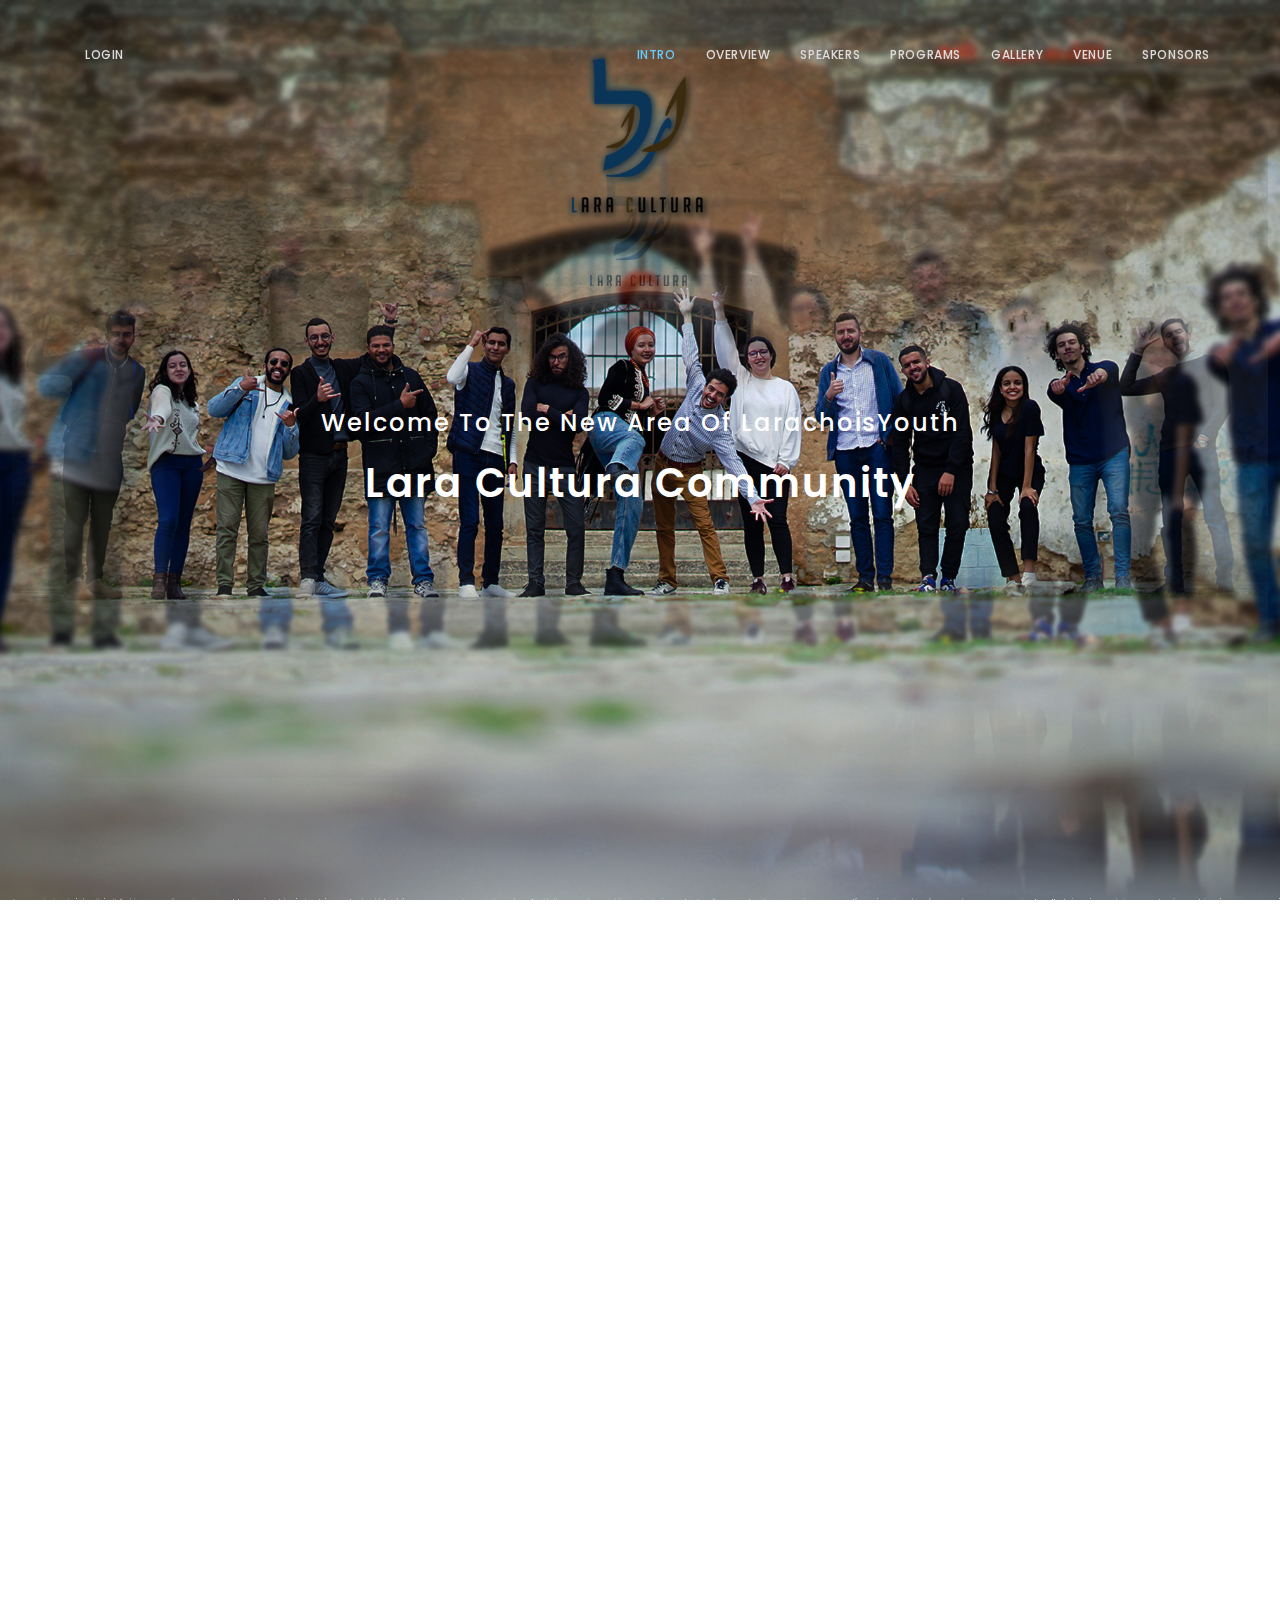
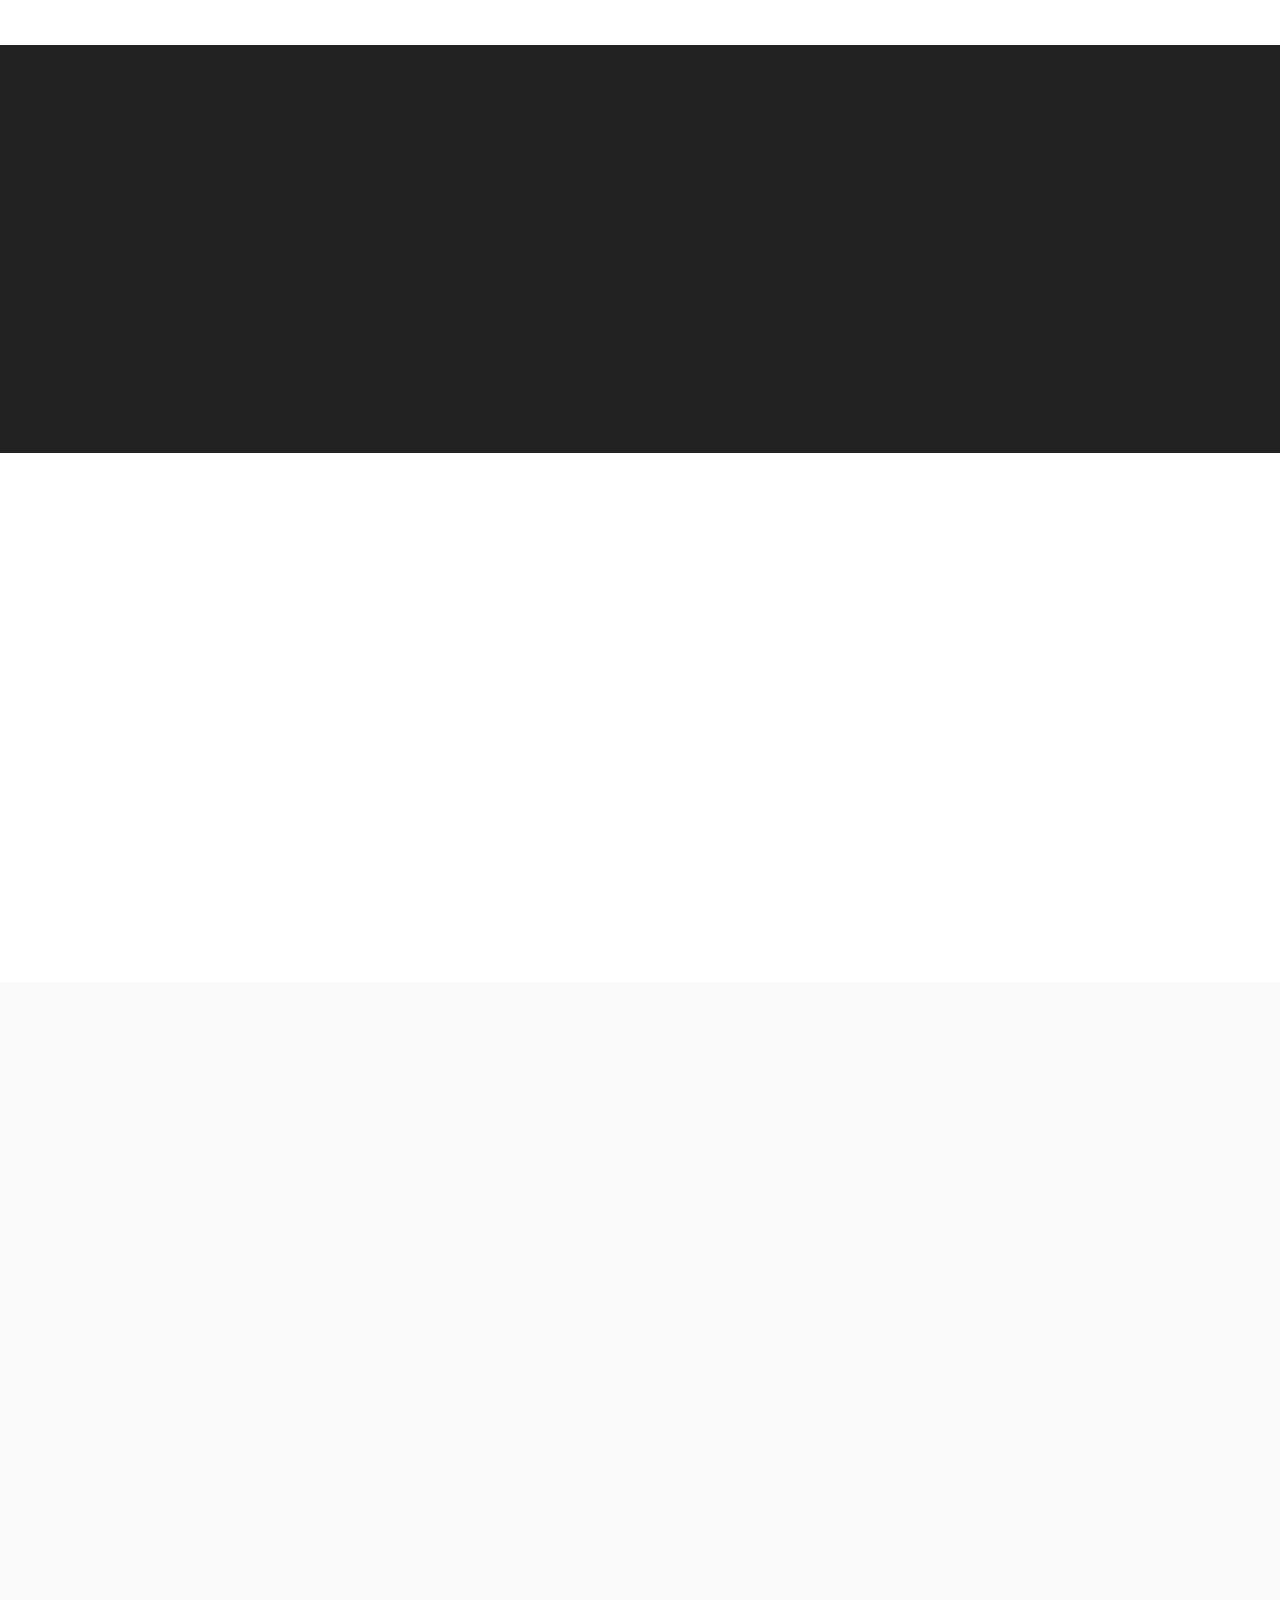
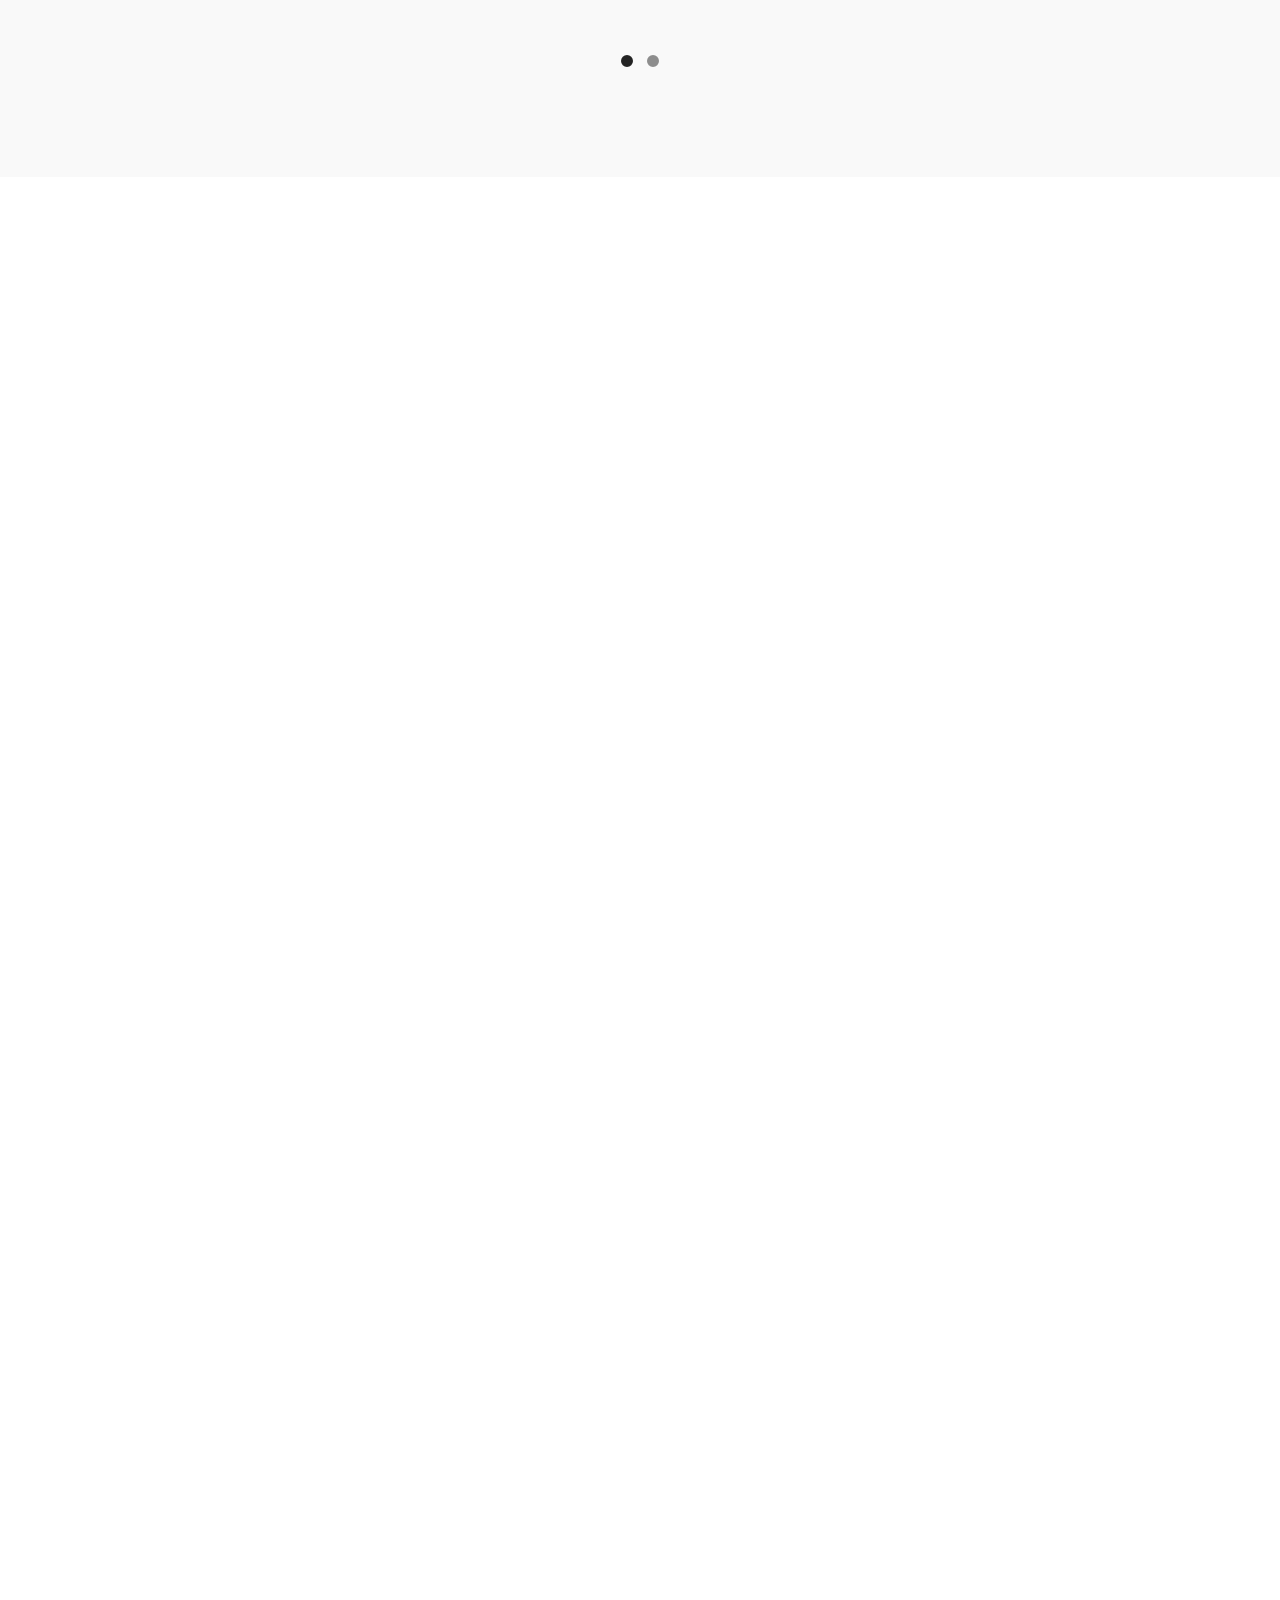
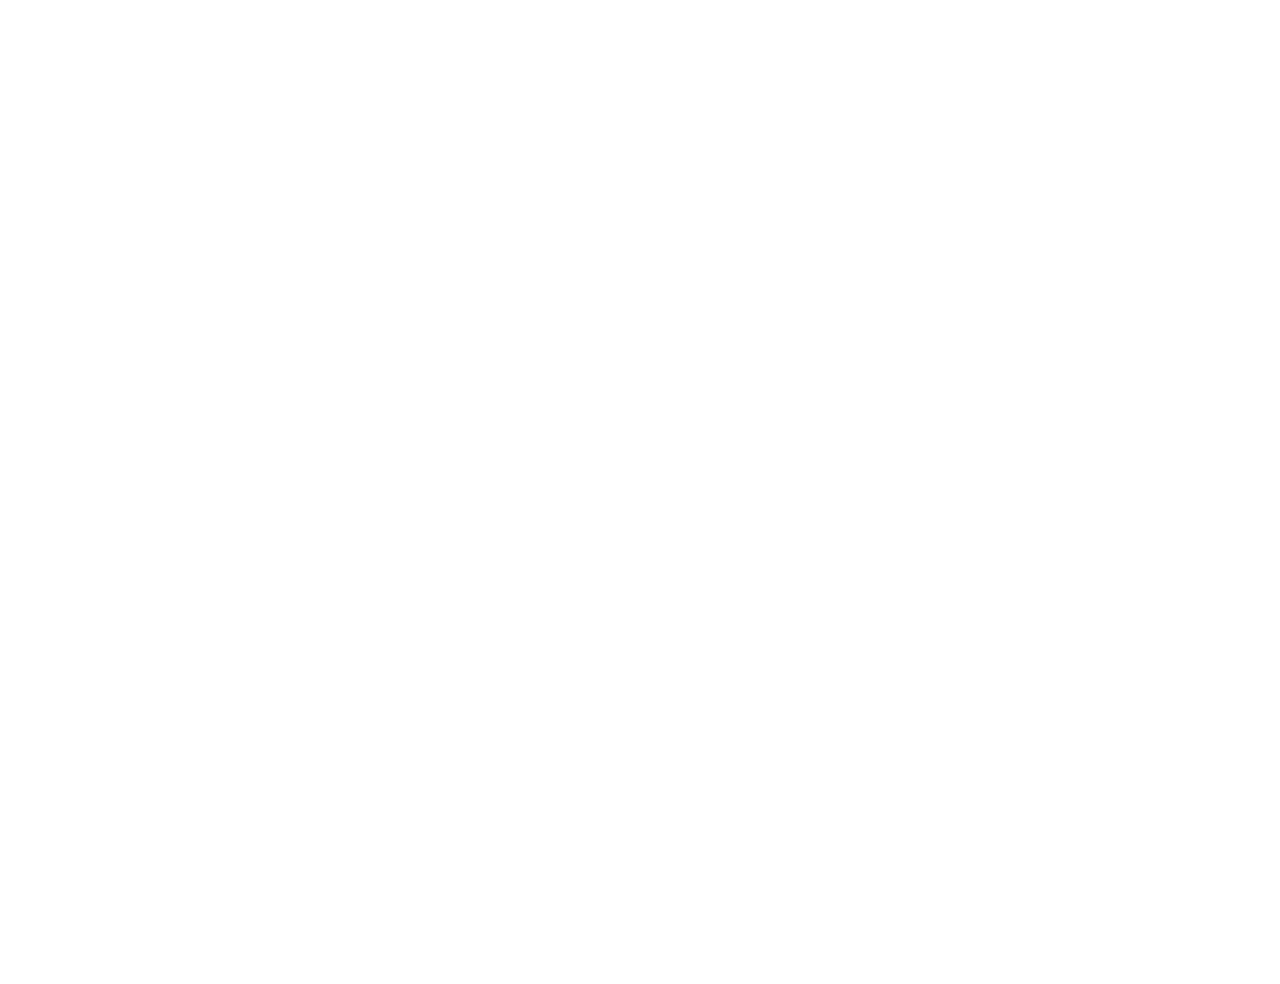
==== commit 760f073a: "Update index.html" ====
--- a/index.html
+++ b/index.html
@@ -16,6 +16,8 @@
 <link rel="stylesheet" href="css/font-awesome.min.css">
 <link rel="stylesheet" href="css/owl.theme.css">
 <link rel="stylesheet" href="css/owl.carousel.css">
+<link rel="stylesheet" href="css/lightbox.css">
+<link rel="icon" href="images/175758226_909307079636975_4906388276621398136_n.jpg">
 
 <!-- Main css -->
 <link rel="stylesheet" href="css/style.css">
@@ -60,16 +62,23 @@
 		<div class="collapse navbar-collapse">
 
 			<ul class="nav navbar-nav navbar-right">
-				<li><a href="#intro" class="smoothScroll">Intro</a></li>
+				
+				<li><a href="#intro" class="smoothScroll">intro</a></li>
 				<li><a href="#overview" class="smoothScroll">Overview</a></li>
 				<li><a href="#speakers" class="smoothScroll">Speakers</a></li>
 				<li><a href="#program" class="smoothScroll">Programs</a></li>
-				<li><a href="#register" class="smoothScroll">Register</a></li>
+				<li><a href="#photos" class="smoothScroll">Gallery</a></li>
+
 				<li><a href="#venue" class="smoothScroll">Venue</a></li>
 				<li><a href="#sponsors" class="smoothScroll">Sponsors</a></li>
-				<li><a href="#contact" class="smoothScroll">Contact</a></li>
+				
 			</ul>
-
+			<ul class="nav navbar-nav navbar-left">
+				
+				<li><a href="login/login.html" class="smoothScroll">login</a></li>
+				
+				
+			</ul>
 		</div>
 
 	</div>
@@ -86,8 +95,6 @@
 			<div class="col-md-12 col-sm-12">
 				<h3 class="wow bounceIn" data-wow-delay="0.9s">Welcome To The New Area Of LarachoisYouth</h3>
 				<h1 class="wow fadeInUp" data-wow-delay="1.6s">Lara Cultura Community</h1>
-				<a href="#overview" class="btn btn-lg btn-default smoothScroll wow fadeInUp hidden-xs" data-wow-delay="2.3s">HOW WE ARE ?</a>
-				<a href="#register" class="btn btn-lg btn-danger smoothScroll wow fadeInUp" data-wow-delay="2.3s">JOIN US</a>
 			</div>
 
 
@@ -104,11 +111,8 @@
 		<div class="row">
 
 			<div class="wow fadeInUp col-md-6 col-sm-6" data-wow-delay="0.6s">
-				<h3>We Are ...</h3>
-				
-				
-				
-				<p>Lara_cultura community!  is an NGO based in Larache city dedicated to encouraging cultural exchange and cultural diversity among the youth community!.</p>
+				<h3>We Are ... </h3>
+				<p>LaraCultura community!  is an NGO based in Larache city dedicated to encouraging cultural exchange and cultural diversity among the youth community!. </p>
 				<p>We have the creativity, the potential and the capacity to drive social and cultural change for ourselves , for our communities, and for the rest of the world.</p>
 				<p>This organization was born from hard work and with high hopes to make a mark in Larache society starting with small action and leading to big inspirations.</p>
 			</div>
@@ -123,6 +127,54 @@
 
 
 <!-- =========================
+    photos SECTION   
+============================== -->
+<section id="photos" class="section photos">
+	<div class="wow fadeInUp col-md-6 col-sm-6" data-wow-delay="0.6s">
+		<h2>Gallery </h2>
+	</div>
+	<div class="col-md-14 col-sm-14 wow bounceIn">
+		<div class="container">
+			
+			<div class="gallery">
+				
+				<a href="images/1.jpg" data-lightbox="models" data-title="Caption1"> 
+				<img src="images/1.jpg"></a> 
+
+				<a href="images/2.jpg" data-lightbox="models" data-title="Caption2"> 
+				<img src="images/2.jpg"></a>
+
+				<a href="images/3.jpg" data-lightbox="models" data-title="Caption3"> 
+					<img src="images/3.jpg"></a>
+
+				<a href="images/4.jpg" data-lightbox="models" data-title="Caption4"> 
+					<img src="images/4.jpg">
+				</a>
+				<a href="images/5.jpg" data-lightbox="models" data-title="Caption5"> 
+							<img src="images/5.jpg">
+				</a>
+				<a href="images/6.jpg" data-lightbox="models" data-title="Caption6"> 
+					<img src="images/6.jpg">
+				</a>
+				<a href="images/5.jpg" data-lightbox="models" data-title="Caption6"> 
+					<img src="images/5.jpg">
+				</a>
+				<a href="images/5.jpg" data-lightbox="models" data-title="Caption6"> 
+					<img src="images/5.jpg">
+				</a>
+				<a href="images/5.jpg" data-lightbox="models" data-title="Caption6"> 
+					<img src="images/5.jpg">
+				</a>
+           </div>
+        </div>
+    </div>
+    <script src="js/lightbox-plus-jquery.js">
+
+    </script> 
+</section>
+
+
+<!-- =========================
     DETAIL SECTION   
 ============================== -->
 <section id="detail" class="parallax-section">
@@ -131,14 +183,14 @@
 
 			<div class="wow fadeInLeft col-md-4 col-sm-4" data-wow-delay="0.3s">
 				<i class="fa fa-group"></i>
-				<h3>50 Participants</h3>
-				<p>Lorem ipsum dolor sit amet, consectetur adipiscing elit, sed do eiusmod tempor incididunt ut labore et dolore magna aliqua.</p>
+				<h3>20 members</h3>
+				<p>Our members are very active in different fields such as art, culture, social work.</p>
 			</div>
 
 			<div class="wow fadeInUp col-md-4 col-sm-4" data-wow-delay="0.6s">
 				<i class="fa fa-clock-o"></i>
-				<h3>24 Programs</h3>
-				<p>Lorem ipsum dolor sit amet, consectetur adipiscing elit, sed do eiusmod tempor incididunt ut labore et dolore magna aliqua.</p>
+				<h3>6 Programs</h3>
+				<p>Lorem ipsum dolor sit amet, consectetur adipiscing elit</p>
 			</div>
 
 			<div class="wow fadeInRight col-md-4 col-sm-4" data-wow-delay="0.9s">
@@ -163,7 +215,12 @@
 				<h2>Last Project</h2>
 				<h3>English Speaking Club</h3>
 				<h3>The First open English club in LARACHE CITY</h3>
-				<p>Lorem ipsum dolor sit amet, consectetuer adipiscing elit, sed diam nonummy nibh euismod tincidunt ut laoreet. Dolore magna aliquam erat volutpat. Lorem ipsum dolor sit amet consectetuer diam nonummy.</p>
+				<p>English speaking club is a weekly club, where people meet, discuss and have fun in English…it is a huge opportunity for youth to enhance their
+					language skills in an informal way and using different methods such as
+					learning by doing and peer-learning. The club is runed by its members,
+					each session with a new volunteer facilitator to ensure the inclusion of
+					everyone.
+				</p>
 			</div>
 			<div class="wow fadeInUp col-md-6 col-sm-10" data-wow-delay="1.6s">
 				<div class="embed-responsive embed-responsive-16by9">
@@ -183,7 +240,7 @@
 	<div class="container">
 		<div class="row">
 
-			<div class="col-md-12 col-sm-12 wow bounceIn">
+			<div class="col-md-14 col-sm-14 wow bounceIn">
 				<div class="section-title">
 					<h2>Our Speakers</h2>
 					<p>Lorem ipsum dolor sit amet, maecenas eget vestibulum justo imperdiet.</p>
@@ -203,7 +260,6 @@
 							</div>
 					</div>
 				</div>
-
 				<div class="item wow fadeInUp col-md-3 col-sm-3" data-wow-delay="0.6s">
 					<div class="speakers-wrapper">
 						<img src="images/speakers-img2.jpg" class="img-responsive" alt="speakers">
@@ -268,9 +324,9 @@
 			<div class="wow fadeInUp col-md-10 col-sm-10" data-wow-delay="0.9s">
 				<!-- Nav tabs -->
 				<ul class="nav nav-tabs" role="tablist">
-					<li class="active"><a href="#fday" aria-controls="fday" role="tab" data-toggle="tab">By Week</a></li>
-					<li><a href="#sday" aria-controls="sday" role="tab" data-toggle="tab">BY MONTH</a></li>
-					<li><a href="#tday" aria-controls="tday" role="tab" data-toggle="tab">BY YEAR</a></li>
+					<li class="active"><a href="#fday" aria-controls="fday" role="tab" data-toggle="tab">Weekly</a></li>
+					<li><a href="#sday" aria-controls="sday" role="tab" data-toggle="tab">Monthly</a></li>
+					
 				</ul>
 				<!-- tab panes -->
 				<div class="tab-content">
@@ -282,12 +338,18 @@
 						</div>
 						<div class="col-md-10 col-sm-10">
 							<h6>
-								<span><i class="fa fa-clock-o"></i> 15.00 AM</span> 
+								<span><i class="fa fa-clock-o"></i> every thursday at 18.00</span> 
 								<span><i class="fa fa-map-marker"></i> ZELJO</span>
 							</h6>
 							<h3>English Club</h3>
 							<h4>By Youssed Chghaich</h4>
-							<p>Maecenas accumsan metus turpis, eu faucibus ligula interdum in. Mauris at tincidunt felis, vitae aliquam magna. Sed aliquam fringilla vestibulum.</p>
+							<p>is a weekly club, where people meet, discuss and
+							have fun in English…it is a huge opportunity for youth to enhance their
+							language skills in an informal way and using different methods such as
+							learning by doing and peer-learning. The club is runed by its members,
+							each session with a new volunteer facilitator to ensure the inclusion of
+							everyone.
+							</p>
 						</div>
 
 						<!-- program divider -->
@@ -299,12 +361,15 @@
 						</div>
 						<div class="col-md-10 col-sm-10">
 							<h6>
-								<span><i class="fa fa-clock-o"></i> 10.00 AM</span> 
-								<span><i class="fa fa-map-marker"></i> TOPO CENTER</span>
-							</h6>
-							<h3>SOFT SKILLS</h3>
+								<span><i class="fa fa-clock-o"></i>every sunday at 18.00</span> 
+								<span><i class="fa fa-map-marker"></i> Cafe Kasba</span>
+							</h6>
+							<h3>Philo club</h3>
 							<h4>SAAD BENANI</h4>
-							<p>Mauris at tincidunt felis, vitae aliquam magna. Sed aliquam fringilla vestibulum. Praesent ullamcorper mauris fermentum turpis scelerisque rutrum eget eget turpis.</p>
+							<p>Philo club is a place where people come and discuss philosophical
+							topics and ideas, where people try to use their minds, their critical
+							thinking skills and have enriching discussions.
+							</p>
 						</div>
 
 						<!-- program divider -->
@@ -316,12 +381,19 @@
 						</div>
 						<div class="col-md-10 col-sm-10">
 							<h6>
-								<span><i class="fa fa-clock-o"></i> 11.00 AM</span> 
+								<span><i class="fa fa-clock-o"></i>every saturday at 11.00 AM</span> 
 								<span><i class="fa fa-map-marker"></i> ZELJO</span>
 							</h6>
-							<h3>Cenima day</h3>
-							<h4>MOUAD LAMSAQI</h4>
-							<p>Nam pulvinar, elit vitae rhoncus pretium, massa urna bibendum ex, aliquam efficitur lorem odio vitae erat. Integer rutrum viverra magna, nec ultrices risus rutrum nec.</p>
+							<h3>Discovery Workshop</h3>
+							<h4>sanae chile3ba</h4>
+							<p>The "discovery workshop" is a project with many parts that aim to
+								enhance the youth people's abilities to discover the means and
+								mechanisms of dealing with everyday life. Such as informal learning,
+								building skills, and providing opportunities...Furthermore, the program
+								is a series of monthly workshops covering several topics in different
+								fields including discussions, activities, and energizers</p>
+
+
 						</div>
 					</div> 
 
@@ -335,9 +407,14 @@
 								<span><i class="fa fa-clock-o"></i> 11.00 AM</span> 
 								<span><i class="fa fa-map-marker"></i> ZLJO</span>
 							</h6>
-							<h3>LARACULTURA PODCAT</h3>
+							<h3>Tlila Podcast</h3>
 							<h4>AYOUB LOUAK</h4>
-							<p>Integer rutrum viverra magna, nec ultrices risus rutrum nec. Pellentesque interdum vel nisi nec tincidunt. Quisque facilisis scelerisque venenatis. Nam vulputate ultricies luctus.</p>
+							<p>Tlila" Podcast is a new concept in our city, where we invite people from
+								different fields and backgrounds such as Art, Culture, Sports and
+								Science, etc... They come to hangout with us and share with us a
+								window into their personal life and their story, along with their
+								achievements on a local, national and international scale.
+							</p>
 						</div>
 
 						<!-- program divider -->
@@ -354,7 +431,11 @@
 							</h6>
 							<h3>ACH BAN LEK</h3>
 							<h4>MED EL GHAZI & MOHAMED AITBOULHSSEN</h4>
-							<p>Aliquam faucibus lobortis dolor, id pellentesque eros pretium in. Aenean in erat ut quam aliquet commodo. Vivamus aliquam pulvinar ipsum ut sollicitudin. Suspendisse quis sollicitudin mauris.</p>
+							<p>A monthly Socio-cultural Open Roundtable Discussion about Sensitive
+								Topics in Society called “Ach banlek” where we provide an open
+								plateform and a safe space for youth to express and share their
+								thoughts
+							</p>
 						</div>
 
 						<!-- program divider -->
@@ -369,9 +450,26 @@
 								<span><i class="fa fa-clock-o"></i> 03.00 PM</span> 
 								<span><i class="fa fa-map-marker"></i> ZELJO</span>
 							</h6>
-							<h3>MAGAZIN</h3>
-							<h4>SOMEONE</h4>
-							<p>Lorem ipsum dolor sit amet, consectetuer adipiscing elit, sed diam nonummy nibh euismod tincidunt ut laoreet. Dolore magna aliquam erat volutpat.</p>
+							<h3>Open MiCultural</h3>
+							<h4>Amine EL ARIBI</h4>
+							<p>In Laracultura we firmly believe that our city has many hidden talents
+								that are just waiting to come to light. That's why we have sought to
+								create a platform where these talents can be expressed and exposed for
+								everyone to see. Open MiCultural is a new event that strives to achieve
+								exactly that. It is an open mic activity where we host people with talent
+								in a specific field (depending on the theme of the episode) and create a
+								performance show.
+							</p>
+
+
+
+
+
+
+
+
+
+
 						</div>
 					</div>
 
@@ -385,9 +483,7 @@
 								<span><i class="fa fa-clock-o"></i> 03.00 PM</span> 
 								<span><i class="fa fa-map-marker"></i> ZELJO</span>
 							</h6>
-							<h3>............</h3>
-							<h4>................</h4>
-							<p>Aliquam faucibus lobortis dolor, id pellentesque eros pretium in. Aenean in erat ut quam aliquet commodo. Vivamus aliquam pulvinar ipsum ut sollicitudin. Suspendisse quis sollicitudin mauris.</p>
+							
 						</div>
 
 						<!-- program divider -->
@@ -402,8 +498,8 @@
 								<span><i class="fa fa-clock-o"></i> 05.00 PM</span> 
 								<span><i class="fa fa-map-marker"></i> ZELJO</span>
 							</h6>
-							<h3>............</h3>
-							<h4>............</h4>
+							<h3>............ </h3>
+							<h4>............ </h4>
 							<p>Nunc eu nibh vel augue mollis tincidunt id efficitur tortor. Sed pulvinar est sit amet tellus iaculis hendrerit. Mauris justo erat, rhoncus in arcu at, scelerisque tempor erat.</p>
 						</div>
 
@@ -419,8 +515,8 @@
 								<span><i class="fa fa-clock-o"></i> 07.00 PM</span> 
 								<span><i class="fa fa-map-marker"></i> ZELJO</span>
 							</h6>
-							<h3>............</h3>
-							<h4>............</h4>
+							<h3>............  </h3>
+							<h4>............ </h4>
 							<p>Lorem ipsum dolor sit amet, consectetuer adipiscing elit, sed diam nonummy nibh euismod tincidunt ut laoreet. Dolore magna aliquam erat volutpat.</p>
 						</div>
 					</div>
@@ -434,7 +530,7 @@
 
 <!-- =========================
    REGISTER SECTION   
-============================== -->
+============================== 
 <section id="register" class="parallax-section">
 	<div class="container">
 		<div class="row">
@@ -461,82 +557,7 @@
 
 		</div>
 	</div>
-</section>
-
-
-<!-- =========================
-    FAQ SECTION   
-============================== -->
-<section id="faq" class="parallax-section">
-	<div class="container">
-		<div class="row">
-
-			<!-- Section title
-			================================================== -->
-			<div class="wow bounceIn col-md-offset-2 col-md-8 col-sm-offset-1 col-sm-10 text-center">
-				<div class="section-title">
-					<h2>Do you have Questions?</h2>
-					<p>Lorem ipsum dolor sit amet, maecenas eget vestibulum justo imperdiet.</p>
-				</div>
-			</div>
-
-			<div class="wow fadeInUp col-md-offset-1 col-md-10 col-sm-offset-1 col-sm-10" data-wow-delay="0.9s">
-				<div class="panel-group" id="accordion" role="tablist" aria-multiselectable="true">
-
-  					<div class="panel panel-default">
-   						<div class="panel-heading" role="tab" id="headingOne">
-      						<h4 class="panel-title">
-        						<a class="collapsed" data-toggle="collapse" data-parent="#accordion" href="#collapseOne" aria-expanded="false" aria-controls="collapseOne">
-          							 What WE DO?
-        						</a>
-      						</h4>
-    					</div>
-   						<div id="collapseOne" class="panel-collapse collapse in" role="tabpanel" aria-labelledby="headingOne">
-      						<div class="panel-body">
-        						<p>Lorem ipsum dolor sit amet, maecenas eget vestibulum justo imperdiet, wisi risus purus augue vulputate voluptate neque, curabitur dolor libero sodales vitae elit massa. Lorem ipsum dolor sit amet, maecenas eget vestibulum justo imperdiet.</p>
-								<p>Nunc eu nibh vel augue mollis tincidunt id efficitur tortor. Sed pulvinar est sit amet tellus iaculis hendrerit. Mauris justo erat, rhoncus in arcu at, scelerisque tempor erat.</p>
-      						</div>
-					  </div>
- 					</div>
-
-    				<div class="panel panel-default">
-   						<div class="panel-heading" role="tab" id="headingTwo">
-      						<h4 class="panel-title">
-        						<a class="collapsed" data-toggle="collapse" data-parent="#accordion" href="#collapseTwo" aria-expanded="false" aria-controls="collapseTwo">
-          							What are WE DOING?
-        						</a>
-      						</h4>
-    					</div>
-   						<div id="collapseTwo" class="panel-collapse collapse" role="tabpanel" aria-labelledby="headingTwo">
-      						<div class="panel-body">
-                            	<p>Nunc eu nibh vel augue mollis tincidunt id efficitur tortor. Sed pulvinar est sit amet tellus iaculis hendrerit. Mauris justo erat, rhoncus in arcu at, scelerisque tempor erat.</p>
-        						<p>Lorem ipsum dolor sit amet, maecenas eget vestibulum justo imperdiet, wisi risus purus augue vulputate voluptate neque, curabitur dolor libero sodales vitae elit massa. Lorem ipsum dolor sit amet, maecenas eget vestibulum justo imperdiet.</p>
-      						</div>
-					  </div>
- 					</div>
-
- 					<div class="panel panel-default">
-   						<div class="panel-heading" role="tab" id="headingThree">
-      						<h4 class="panel-title">
-        						<a class="collapsed" data-toggle="collapse" data-parent="#accordion" href="#collapseThree" aria-expanded="false" aria-controls="collapseThree">
-          							What OUR FUTURE PROJECT?
-        						</a>
-      						</h4>
-    					</div>
-   						<div id="collapseThree" class="panel-collapse collapse" role="tabpanel" aria-labelledby="headingThree">
-      						<div class="panel-body">
-                            	<p>Aenean vulputate finibus justo et feugiat. Ut turpis lacus, dapibus quis justo id, porttitor tempor justo. Quisque ut libero sapien. Integer tellus nisl, efficitur sed dolor at, vehicula finibus massa.</p>
-        						<p>Lorem ipsum dolor sit amet, maecenas eget vestibulum justo imperdiet, wisi risus purus augue vulputate voluptate neque, curabitur dolor libero sodales vitae elit massa. Lorem ipsum dolor sit amet, maecenas eget vestibulum justo imperdiet.</p>
-      						</div>
-					  </div>
-				  </div>
-
-			  </div>
-			</div>
-
-		</div>
-	</div>
-</section>
+</section> -->
 
 
 <!-- =========================
@@ -552,8 +573,11 @@
 				<h4 class="style1">New Event</h4>
   				<h4 class="style1">ZELJO COFFE</h4>
   				<h4 class="style1">SAHAT TAHRIR</h4>
-				<h4 class="style1">Tel: +212 600-168819</h4>		
-			</div>
+				<h4 class="style1">Tel: +212 600-168819</h4>	
+				<a href="register.html" class="btn btn-lg btn-danger smoothScroll wow fadeInUp" data-wow-delay="2.3s">JOIN US</a>
+	
+			</div>
+			
 
 		</div>
 	</div>
@@ -595,42 +619,6 @@
 </section>
 
 
-<!-- =========================
-    CONTACT SECTION   
-============================== -->
-<section id="contact" class="parallax-section">
-	<div class="container">
-		<div class="row">
-
-			<div class="wow fadeInUp col-md-offset-1 col-md-5 col-sm-6" data-wow-delay="0.6s">
-				<div class="contact_des">
-					<h3>New Event</h3>
-					<p>Proin sodales convallis urna eu condimentum. Morbi tincidunt augue eros, vitae pretium mi condimentum eget. Suspendisse eu turpis sed elit pretium congue.</p>
-					<p>Mauris at tincidunt felis, vitae aliquam magna. Sed aliquam fringilla vestibulum. Praesent ullamcorper mauris fermentum turpis scelerisque rutrum eget eget turpis.</p>
-					<p>Lorem ipsum dolor sit amet, consectetuer adipiscing elit, sed diam nonummy nibh euismod tincidunt ut laoreet. Dolore magna aliquam erat volutpat. Lorem ipsum dolor.</p>
-					
-				</div>
-			</div>
-
-			<div class="wow fadeInUp col-md-5 col-sm-6" data-wow-delay="0.9s">
-				<div class="contact_detail">
-					<div class="section-title">
-						<h2>Keep in touch</h2>
-					</div>
-					<form action="#" method="post">
-						<input name="name" type="text" class="form-control" id="name" placeholder="Name">
-					  	<input name="email" type="email" class="form-control" id="email" placeholder="Email">
-					  	<textarea name="message" rows="5" class="form-control" id="message" placeholder="Message"></textarea>
-						<div class="col-md-6 col-sm-10">
-							<input name="submit" type="submit" class="form-control" id="submit" value="SEND">
-						</div>
-					</form>
-				</div>
-			</div>
-
-		</div>
-	</div>
-</section>
 
 
 <!-- =========================
@@ -646,11 +634,9 @@
                   </p>
 
 				<ul class="social-icon">
-					<li><a href="#" class="fa fa-facebook wow fadeInUp" data-wow-delay="1s"></a></li>
-					<li><a href="#" class="fa fa-twitter wow fadeInUp" data-wow-delay="1.3s"></a></li>
-					<li><a href="#" class="fa fa-dribbble wow fadeInUp" data-wow-delay="1.6s"></a></li>
-					<li><a href="#" class="fa fa-behance wow fadeInUp" data-wow-delay="1.9s"></a></li>
-					<li><a href="#" class="fa fa-google-plus wow fadeInUp" data-wow-delay="2s"></a></li>
+					<li><a href="https://www.facebook.com/LaraCultura.community" class="fa fa-facebook wow fadeInUp" data-wow-delay="1s"></a></li>
+					<li><a href="#" class="fa fa-google wow fadeInUp" data-wow-delay="1.3s"></a></li>
+					<li><a href="https://www.instagram.com/laracultura_community/" class="fa fa-instagram wow fadeInUp" data-wow-delay="1.6s"></a></li>
 				</ul>
 
 			</div>
@@ -676,4 +662,4 @@
 <script src="js/custom.js"></script>
 
 </body>
-</html>+</html>
--- a/css/style.css
+++ b/css/style.css
@@ -147,7 +147,7 @@
 
 /*---------------------------------------
     Preloader section              
------------------------------------------*/
+-----------------------------------------
 .preloader {
   position: fixed;
   top: 0;
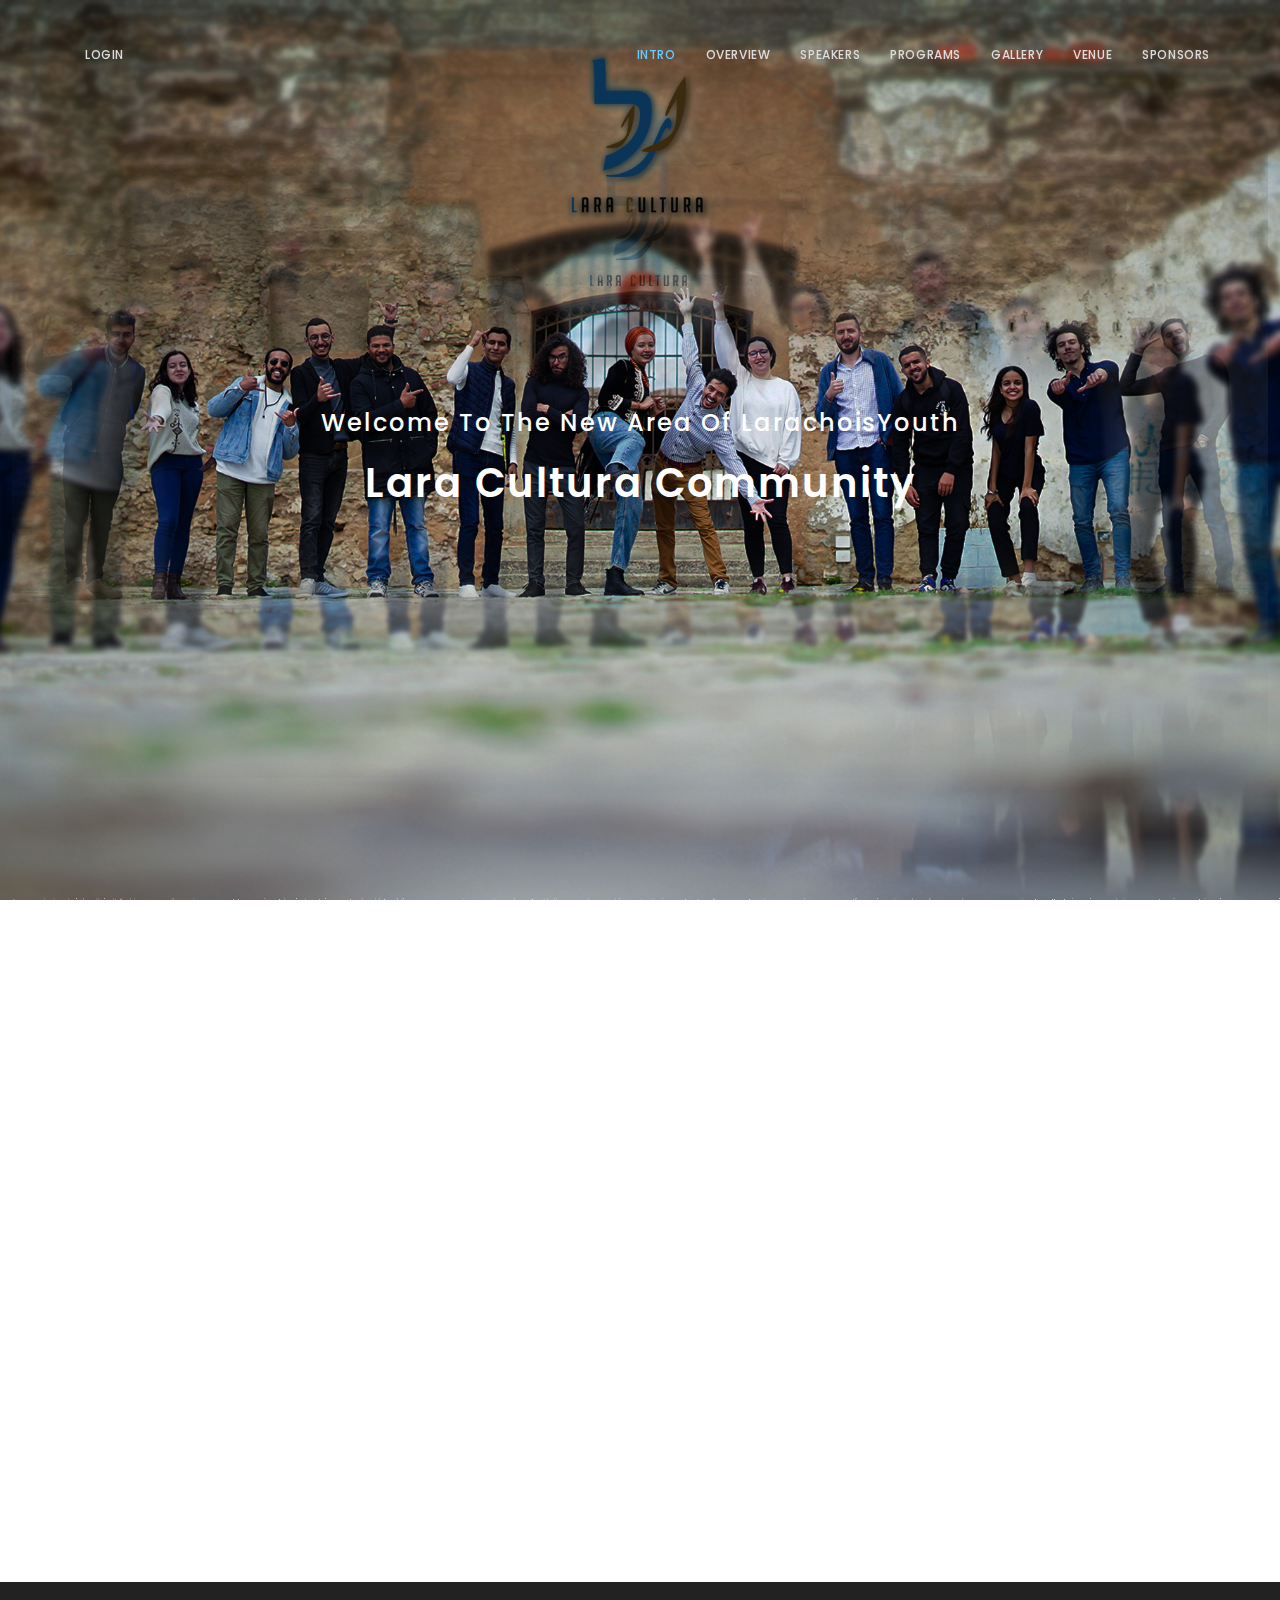
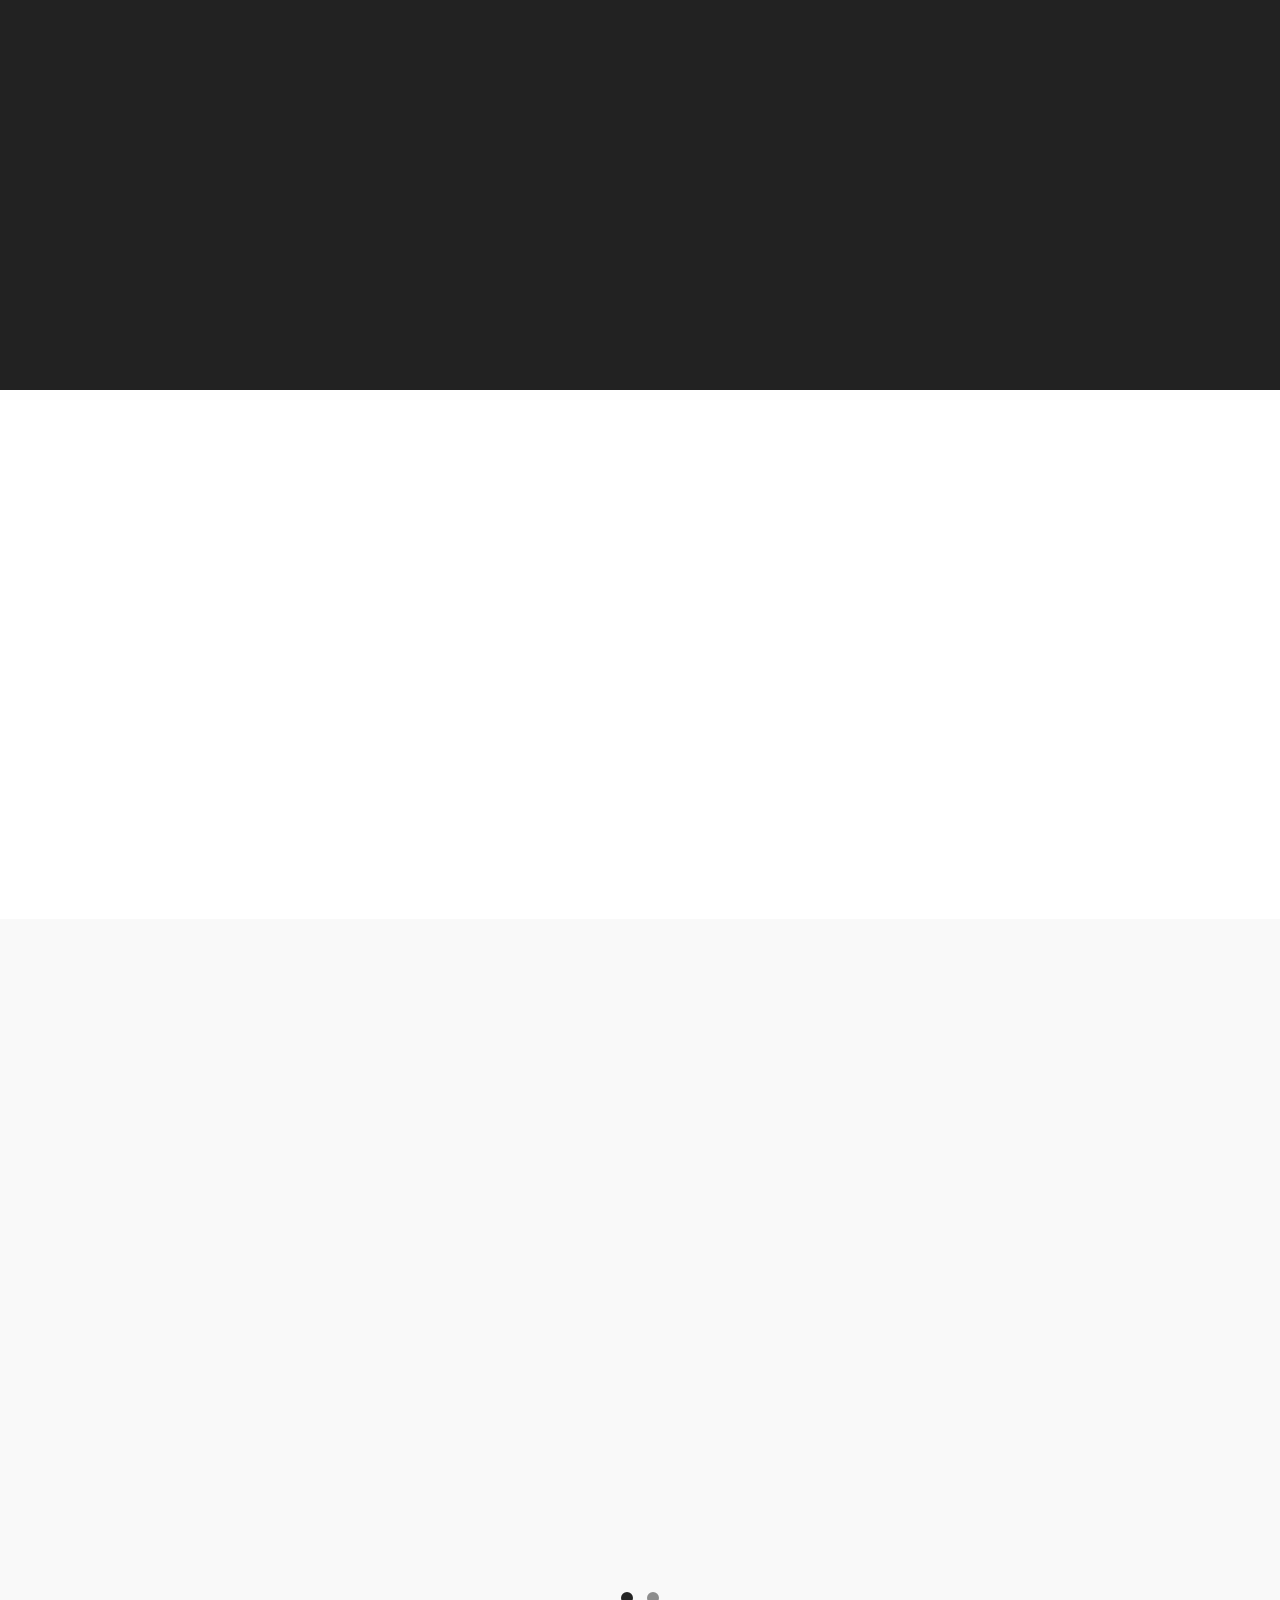
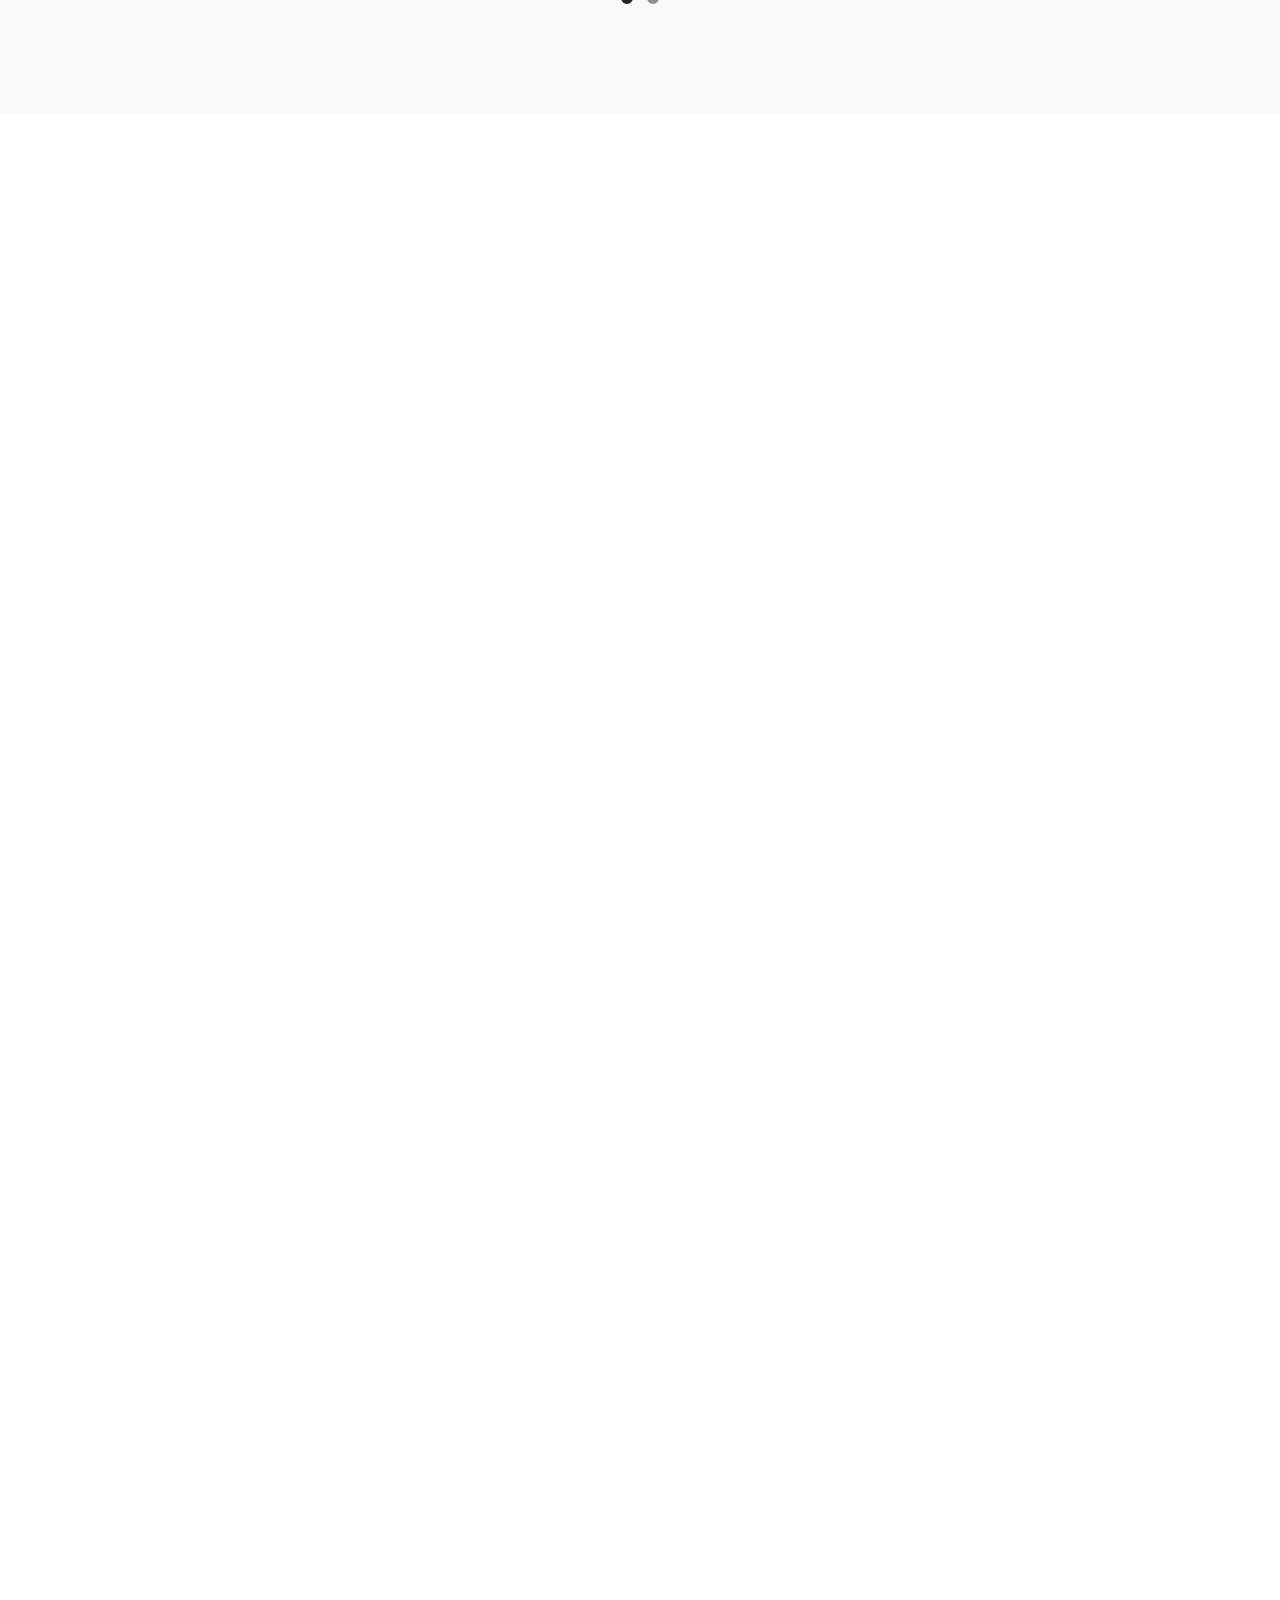
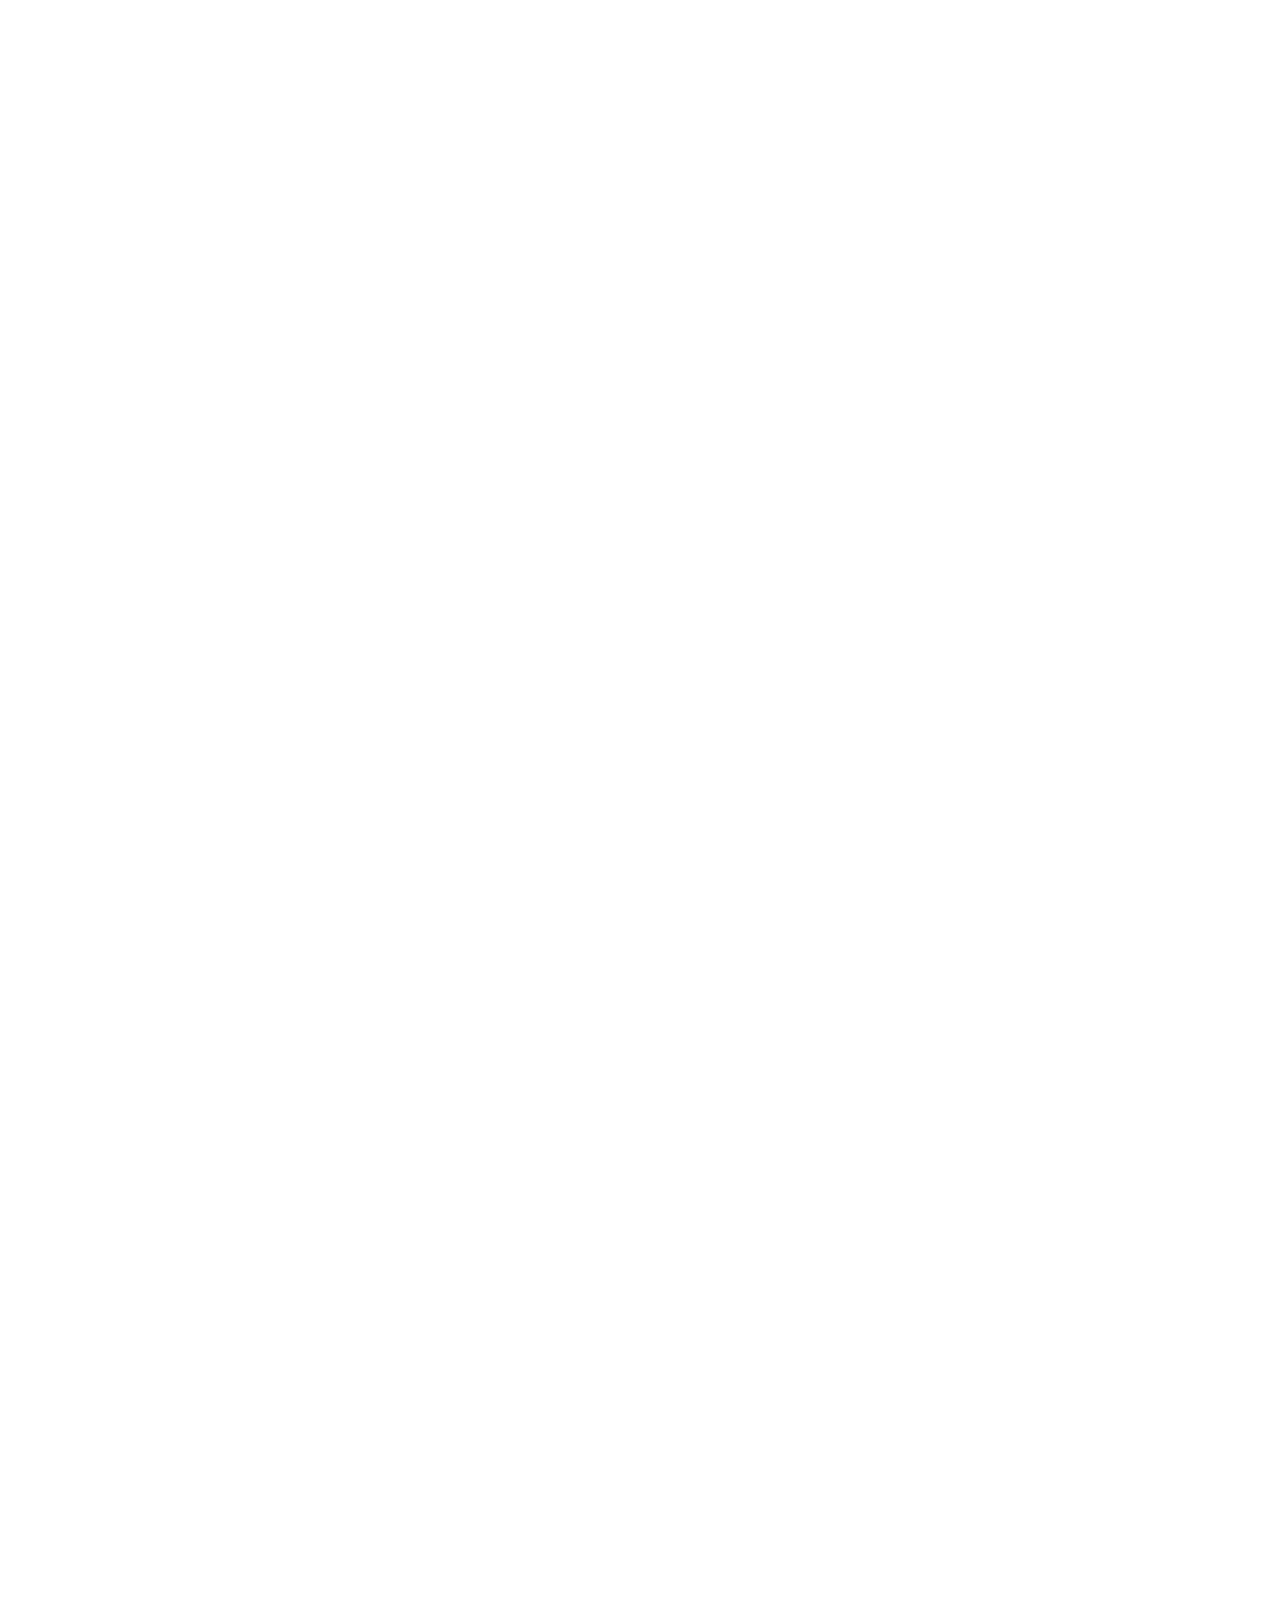
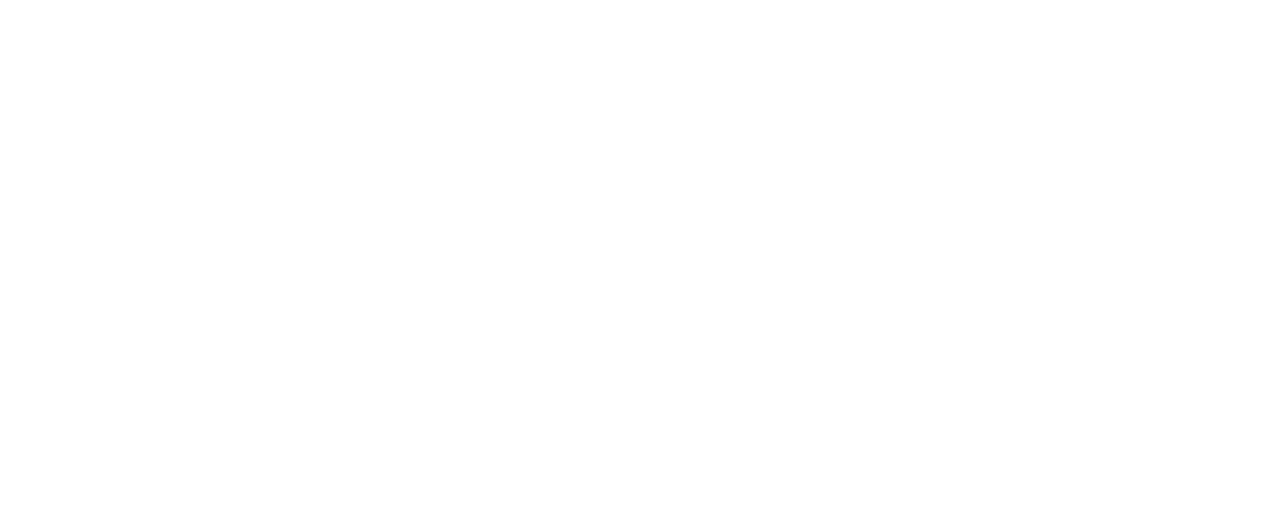
==== commit 71edc8de: "Update index.html" ====
--- a/index.html
+++ b/index.html
@@ -126,6 +126,415 @@
 </section>
 
 
+
+<!-- =========================
+    DETAIL SECTION   
+============================== -->
+<section id="detail" class="parallax-section">
+	<div class="container">
+		<div class="row">
+
+			<div class="wow fadeInLeft col-md-4 col-sm-4" data-wow-delay="0.3s">
+				<i class="fa fa-group"></i>
+				<h3>20 members</h3>
+				<p>Our members are very active in different fields such as art, culture, social work.</p>
+			</div>
+
+			<div class="wow fadeInUp col-md-4 col-sm-4" data-wow-delay="0.6s">
+				<i class="fa fa-clock-o"></i>
+				<h3>6 Programs</h3>
+				<p>Lorem ipsum dolor sit amet, consectetur adipiscing elit</p>
+			</div>
+
+			<div class="wow fadeInRight col-md-4 col-sm-4" data-wow-delay="0.9s">
+				<i class="fa fa-microphone"></i>
+				<h3>8 Speakers</h3>
+				<p>Lorem ipsum dolor sit amet, consectetur adipiscing elit, sed do eiusmod tempor incididunt ut labore et dolore magna aliqua.</p>
+			</div>
+
+		</div>
+	</div>
+</section>
+
+
+<!-- =========================
+    VIDEO SECTION   
+============================== -->
+<section id="video" class="parallax-section">
+	<div class="container">
+		<div class="row">
+
+			<div class="wow fadeInUp col-md-6 col-sm-10" data-wow-delay="1.3s">
+				<h2>Last Project</h2>
+				<h3>English Speaking Club</h3>
+				<h3>The First open English club in LARACHE CITY</h3>
+				<p>English speaking club is a weekly club, where people meet, discuss and have fun in English…it is a huge opportunity for youth to enhance their
+					language skills in an informal way and using different methods such as
+					learning by doing and peer-learning. The club is runed by its members,
+					each session with a new volunteer facilitator to ensure the inclusion of
+					everyone.
+				</p>
+			</div>
+			<div class="wow fadeInUp col-md-6 col-sm-10" data-wow-delay="1.6s">
+				<div class="embed-responsive embed-responsive-16by9">
+					<iframe class="embed-responsive-item" src="https://www.youtube.com/embed/yGeoy7Eeohk" allowfullscreen></iframe>
+				</div>
+			</div>
+
+		</div>
+	</div>
+</section>
+
+
+<!-- =========================
+    SPEAKERS SECTION   
+============================== -->
+<section id="speakers" class="parallax-section">
+	<div class="container">
+		<div class="row">
+
+			<div class="col-md-14 col-sm-14 wow bounceIn">
+				<div class="section-title">
+					<h2>Our Speakers</h2>
+					<p>Lorem ipsum dolor sit amet, maecenas eget vestibulum justo imperdiet.</p>
+				</div>
+			</div>
+
+			<!-- Testimonial Owl Carousel section
+			================================================== -->
+			<div id="owl-speakers" class="owl-carousel">
+
+				<div class="item wow fadeInUp col-md-3 col-sm-3" data-wow-delay="0.9s">
+					<div class="speakers-wrapper">
+						<img src="images/speakers-img1.jpg" class="img-responsive" alt="speakers">
+							<div class="speakers-thumb">
+								<h3>AYOUB LOUAK</h3>
+								<h6>V. SECRITARY GENERAL</h6>
+							</div>
+					</div>
+				</div>
+				<div class="item wow fadeInUp col-md-3 col-sm-3" data-wow-delay="0.6s">
+					<div class="speakers-wrapper">
+						<img src="images/speakers-img2.jpg" class="img-responsive" alt="speakers">
+							<div class="speakers-thumb">
+								<h3>MOHAMED EL GHAZI</h3>
+								<h6>SECRITARY GENERAL</h6>
+							</div>
+					</div>
+				</div>
+
+				<div class="item wow fadeInUp col-md-3 col-sm-3" data-wow-delay="0.9s">
+					<div class="speakers-wrapper">
+						<img src="images/speakers-img3.jpg" class="img-responsive" alt="speakers">
+							<div class="speakers-thumb">
+								<h3>YOUSSEF CHGHAICH</h3>
+								<h6>PRESIDENT</h6>
+							</div>
+					</div>
+				</div>
+
+				<div class="item wow fadeInUp col-md-3 col-sm-3" data-wow-delay="0.6s">
+					<div class="speakers-wrapper">
+						<img src="images/speakers-img4.jpg" class="img-responsive" alt="speakers">
+							<div class="speakers-thumb">
+								<h3>MARIAM HOMMADA</h3>
+								<h6>TREASURER</h6>
+							</div>
+					</div>
+				</div>
+
+				<div class="item wow fadeInUp col-md-3 col-sm-3" data-wow-delay="0.6s">
+					<div class="speakers-wrapper">
+						<img src="images/speakers-img5.jpg" class="img-responsive" alt="speakers">
+							<div class="speakers-thumb">
+								<h3>ABDELLAH BELLAMINE</h3>
+								<h6>V. TREASURER</h6>
+							</div>
+					</div>
+				</div>
+				
+			</div>
+
+		</div>
+	</div>
+</section>
+
+
+<!-- =========================
+    PROGRAM SECTION   
+============================== -->
+<section id="program" class="parallax-section">
+	<div class="container">
+		<div class="row">
+
+			<div class="wow fadeInUp col-md-12 col-sm-12" data-wow-delay="0.6s">
+				<div class="section-title">
+					<h2>Our Programs</h2>
+					<p>Lorem ipsum dolor sit amet, consectetuer adipiscing elit, sed diam nonummy nibh euismod tincidunt ut laoreet. Dolore magna aliquam erat volutpat.</p>
+				</div>
+			</div>
+
+			<div class="wow fadeInUp col-md-10 col-sm-10" data-wow-delay="0.9s">
+				<!-- Nav tabs -->
+				<ul class="nav nav-tabs" role="tablist">
+					<li class="active"><a href="#fday" aria-controls="fday" role="tab" data-toggle="tab">Weekly</a></li>
+					<li><a href="#sday" aria-controls="sday" role="tab" data-toggle="tab">Monthly</a></li>
+					
+				</ul>
+				<!-- tab panes -->
+				<div class="tab-content">
+
+					<div role="tabpanel" class="tab-pane active" id="fday">
+						<!-- program speaker here -->
+						<div class="col-md-2 col-sm-2">
+							<img src="images/program-img1.jpg" class="img-responsive" alt="program">
+						</div>
+						<div class="col-md-10 col-sm-10">
+							<h6>
+								<span><i class="fa fa-clock-o"></i> every thursday at 18.00</span> 
+								<span><i class="fa fa-map-marker"></i> ZELJO</span>
+							</h6>
+							<h3>English Club</h3>
+							<h4>By Youssed Chghaich</h4>
+							<p>is a weekly club, where people meet, discuss and
+							have fun in English…it is a huge opportunity for youth to enhance their
+							language skills in an informal way and using different methods such as
+							learning by doing and peer-learning. The club is runed by its members,
+							each session with a new volunteer facilitator to ensure the inclusion of
+							everyone.
+							</p>
+						</div>
+
+						<!-- program divider -->
+						<div class="program-divider col-md-12 col-sm-12"></div>
+
+						<!-- program speaker here -->
+						<div class="col-md-2 col-sm-2">
+							<img src="images/program-img2.jpg" class="img-responsive" alt="program">
+						</div>
+						<div class="col-md-10 col-sm-10">
+							<h6>
+								<span><i class="fa fa-clock-o"></i>every sunday at 18.00</span> 
+								<span><i class="fa fa-map-marker"></i> Cafe Kasba</span>
+							</h6>
+							<h3>Philo club</h3>
+							<h4>SAAD BENANI</h4>
+							<p>Philo club is a place where people come and discuss philosophical
+							topics and ideas, where people try to use their minds, their critical
+							thinking skills and have enriching discussions.
+							</p>
+						</div>
+
+						<!-- program divider -->
+						<div class="program-divider col-md-12 col-sm-12"></div>
+
+						<!-- program speaker here -->
+						<div class="col-md-2 col-sm-2">
+							<img src="images/program-img3.jpg" class="img-responsive" alt="program">
+						</div>
+						<div class="col-md-10 col-sm-10">
+							<h6>
+								<span><i class="fa fa-clock-o"></i>every saturday at 11.00 AM</span> 
+								<span><i class="fa fa-map-marker"></i> ZELJO</span>
+							</h6>
+							<h3>Discovery Workshop</h3>
+							<h4>sanae chile3ba</h4>
+							<p>The "discovery workshop" is a project with many parts that aim to
+								enhance the youth people's abilities to discover the means and
+								mechanisms of dealing with everyday life. Such as informal learning,
+								building skills, and providing opportunities...Furthermore, the program
+								is a series of monthly workshops covering several topics in different
+								fields including discussions, activities, and energizers</p>
+
+
+						</div>
+					</div> 
+
+					<div role="tabpanel" class="tab-pane" id="sday">
+						<!-- program speaker here -->
+						<div class="col-md-2 col-sm-2">
+							<img src="images/program-img4.jpg" class="img-responsive" alt="program">
+						</div>
+						<div class="col-md-10 col-sm-10">
+							<h6>
+								<span><i class="fa fa-clock-o"></i> 11.00 AM</span> 
+								<span><i class="fa fa-map-marker"></i> ZLJO</span>
+							</h6>
+							<h3>Tlila Podcast</h3>
+							<h4>AYOUB LOUAK</h4>
+							<p>Tlila" Podcast is a new concept in our city, where we invite people from
+								different fields and backgrounds such as Art, Culture, Sports and
+								Science, etc... They come to hangout with us and share with us a
+								window into their personal life and their story, along with their
+								achievements on a local, national and international scale.
+							</p>
+						</div>
+
+						<!-- program divider -->
+						<div class="program-divider col-md-12 col-sm-12"></div>
+
+						<!-- program speaker here -->
+						<div class="col-md-2 col-sm-2">
+							<img src="images/program-img5.jpg" class="img-responsive" alt="program">
+						</div>
+						<div class="col-md-10 col-sm-10">
+							<h6>
+								<span><i class="fa fa-clock-o"></i> 01.00 PM</span> 
+								<span><i class="fa fa-map-marker"></i> ZELJO</span>
+							</h6>
+							<h3>ACH BAN LEK</h3>
+							<h4>MED EL GHAZI & MOHAMED AITBOULHSSEN</h4>
+							<p>A monthly Socio-cultural Open Roundtable Discussion about Sensitive
+								Topics in Society called “Ach banlek” where we provide an open
+								plateform and a safe space for youth to express and share their
+								thoughts
+							</p>
+						</div>
+
+						<!-- program divider -->
+						<div class="program-divider col-md-12 col-sm-12"></div>
+
+						<!-- program speaker here -->
+						<div class="col-md-2 col-sm-2">
+							<img src="images/program-img6.jpg" class="img-responsive" alt="program">
+						</div>
+						<div class="col-md-10 col-sm-10">
+							<h6>
+								<span><i class="fa fa-clock-o"></i> 03.00 PM</span> 
+								<span><i class="fa fa-map-marker"></i> ZELJO</span>
+							</h6>
+							<h3>Open MiCultural</h3>
+							<h4>Amine EL ARIBI</h4>
+							<p>In Laracultura we firmly believe that our city has many hidden talents
+								that are just waiting to come to light. That's why we have sought to
+								create a platform where these talents can be expressed and exposed for
+								everyone to see. Open MiCultural is a new event that strives to achieve
+								exactly that. It is an open mic activity where we host people with talent
+								in a specific field (depending on the theme of the episode) and create a
+								performance show.
+							</p>
+
+
+
+
+
+
+
+
+
+
+						</div>
+					</div>
+
+					<div role="tabpanel" class="tab-pane" id="tday">
+						<!-- program speaker here -->
+						<div class="col-md-2 col-sm-2">
+							<img src="images/program-img7.jpg" class="img-responsive" alt="program">
+						</div>
+						<div class="col-md-10 col-sm-10">
+							<h6>
+								<span><i class="fa fa-clock-o"></i> 03.00 PM</span> 
+								<span><i class="fa fa-map-marker"></i> ZELJO</span>
+							</h6>
+							
+						</div>
+
+						<!-- program divider -->
+						<div class="program-divider col-md-12 col-sm-12"></div>
+
+						<!-- program speaker here -->
+						<div class="col-md-2 col-sm-2">
+							<img src="images/program-img8.jpg" class="img-responsive" alt="program">
+						</div>
+						<div class="col-md-10 col-sm-10">
+							<h6>
+								<span><i class="fa fa-clock-o"></i> 05.00 PM</span> 
+								<span><i class="fa fa-map-marker"></i> ZELJO</span>
+							</h6>
+							<h3>............ </h3>
+							<h4>............ </h4>
+							<p>Nunc eu nibh vel augue mollis tincidunt id efficitur tortor. Sed pulvinar est sit amet tellus iaculis hendrerit. Mauris justo erat, rhoncus in arcu at, scelerisque tempor erat.</p>
+						</div>
+
+						<!-- program divider -->
+						<div class="program-divider col-md-12 col-sm-12"></div>
+
+						<!-- program speaker here -->
+						<div class="col-md-2 col-sm-2">
+							<img src="images/program-img9.jpg" class="img-responsive" alt="program">
+						</div>
+						<div class="col-md-10 col-sm-10">
+							<h6>
+								<span><i class="fa fa-clock-o"></i> 07.00 PM</span> 
+								<span><i class="fa fa-map-marker"></i> ZELJO</span>
+							</h6>
+							<h3>............  </h3>
+							<h4>............ </h4>
+							<p>Lorem ipsum dolor sit amet, consectetuer adipiscing elit, sed diam nonummy nibh euismod tincidunt ut laoreet. Dolore magna aliquam erat volutpat.</p>
+						</div>
+					</div>
+
+				</div>
+
+		</div>
+	</div>
+</section>
+
+
+<!-- =========================
+   REGISTER SECTION   
+============================== 
+<section id="register" class="parallax-section">
+	<div class="container">
+		<div class="row">
+
+			<div class="wow fadeInUp col-md-7 col-sm-7" data-wow-delay="0.6s">
+				<h2>Register Here</h2>
+				<h3>Lorem ipsum dolor sit amet, consectetuer adipiscing elit, sed diam nonummy nibh euismod tincidunt ut laoreet. Dolore magna aliquam erat volutpat.</h3>
+				<p>Lorem ipsum dolor sit amet, consectetuer adipiscing elit, sed diam nonummy nibh euismod tincidunt ut laoreet. Dolore magna aliquam erat volutpat. Lorem ipsum dolor sit amet consectetuer diam nonummy.</p>
+			</div>
+
+			<div class="wow fadeInUp col-md-5 col-sm-5" data-wow-delay="1s">
+				<form action="#" method="post">
+					<input name="firstname" type="text" class="form-control" id="firstname" placeholder="First Name">
+					<input name="lastname" type="text" class="form-control" id="lastname" placeholder="Last Name">
+					<input name="phone" type="telephone" class="form-control" id="phone" placeholder="Phone Number">
+					<input name="email" type="email" class="form-control" id="email" placeholder="Email Address">
+					<div class="col-md-offset-6 col-md-6 col-sm-offset-1 col-sm-10">
+						<input name="submit" type="submit" class="form-control" id="submit" value="REGISTER">
+					</div>
+				</form>
+			</div>
+
+			<div class="col-md-1"></div>
+
+		</div>
+	</div>
+</section> -->
+
+
+<!-- =========================
+    VENUE SECTION   
+============================== -->
+<section id="venue" class="parallax-section">
+	<div class="container">
+		<div class="row">
+
+			<div class="wow fadeInLeft col-md-offset-1 col-md-5 col-sm-8" data-wow-delay="0.9s">
+				<h2 class="style1">TAKE YOUR PLACE </h2>
+				<p class="style1">Lorem ipsum dolor sit amet, consectetuer adipiscing elit, sed diam nonummy nibh euismod tincidunt ut laoreet. Dolore magna aliquam erat volutpat.</p>
+				<h4 class="style1">New Event</h4>
+  				<h4 class="style1">ZELJO COFFE</h4>
+  				<h4 class="style1">SAHAT TAHRIR</h4>
+				<h4 class="style1">Tel: +212 600-168819</h4>	
+				<a href="register.html" class="btn btn-lg btn-danger smoothScroll wow fadeInUp" data-wow-delay="2.3s">JOIN US</a>
+	
+			</div>
+			
+
+		</div>
+	</div>
+</section>
 <!-- =========================
     photos SECTION   
 ============================== -->
@@ -174,415 +583,6 @@
 </section>
 
 
-<!-- =========================
-    DETAIL SECTION   
-============================== -->
-<section id="detail" class="parallax-section">
-	<div class="container">
-		<div class="row">
-
-			<div class="wow fadeInLeft col-md-4 col-sm-4" data-wow-delay="0.3s">
-				<i class="fa fa-group"></i>
-				<h3>20 members</h3>
-				<p>Our members are very active in different fields such as art, culture, social work.</p>
-			</div>
-
-			<div class="wow fadeInUp col-md-4 col-sm-4" data-wow-delay="0.6s">
-				<i class="fa fa-clock-o"></i>
-				<h3>6 Programs</h3>
-				<p>Lorem ipsum dolor sit amet, consectetur adipiscing elit</p>
-			</div>
-
-			<div class="wow fadeInRight col-md-4 col-sm-4" data-wow-delay="0.9s">
-				<i class="fa fa-microphone"></i>
-				<h3>8 Speakers</h3>
-				<p>Lorem ipsum dolor sit amet, consectetur adipiscing elit, sed do eiusmod tempor incididunt ut labore et dolore magna aliqua.</p>
-			</div>
-
-		</div>
-	</div>
-</section>
-
-
-<!-- =========================
-    VIDEO SECTION   
-============================== -->
-<section id="video" class="parallax-section">
-	<div class="container">
-		<div class="row">
-
-			<div class="wow fadeInUp col-md-6 col-sm-10" data-wow-delay="1.3s">
-				<h2>Last Project</h2>
-				<h3>English Speaking Club</h3>
-				<h3>The First open English club in LARACHE CITY</h3>
-				<p>English speaking club is a weekly club, where people meet, discuss and have fun in English…it is a huge opportunity for youth to enhance their
-					language skills in an informal way and using different methods such as
-					learning by doing and peer-learning. The club is runed by its members,
-					each session with a new volunteer facilitator to ensure the inclusion of
-					everyone.
-				</p>
-			</div>
-			<div class="wow fadeInUp col-md-6 col-sm-10" data-wow-delay="1.6s">
-				<div class="embed-responsive embed-responsive-16by9">
-					<iframe class="embed-responsive-item" src="https://www.youtube.com/embed/yGeoy7Eeohk" allowfullscreen></iframe>
-				</div>
-			</div>
-
-		</div>
-	</div>
-</section>
-
-
-<!-- =========================
-    SPEAKERS SECTION   
-============================== -->
-<section id="speakers" class="parallax-section">
-	<div class="container">
-		<div class="row">
-
-			<div class="col-md-14 col-sm-14 wow bounceIn">
-				<div class="section-title">
-					<h2>Our Speakers</h2>
-					<p>Lorem ipsum dolor sit amet, maecenas eget vestibulum justo imperdiet.</p>
-				</div>
-			</div>
-
-			<!-- Testimonial Owl Carousel section
-			================================================== -->
-			<div id="owl-speakers" class="owl-carousel">
-
-				<div class="item wow fadeInUp col-md-3 col-sm-3" data-wow-delay="0.9s">
-					<div class="speakers-wrapper">
-						<img src="images/speakers-img1.jpg" class="img-responsive" alt="speakers">
-							<div class="speakers-thumb">
-								<h3>AYOUB LOUAK</h3>
-								<h6>V. SECRITARY GENERAL</h6>
-							</div>
-					</div>
-				</div>
-				<div class="item wow fadeInUp col-md-3 col-sm-3" data-wow-delay="0.6s">
-					<div class="speakers-wrapper">
-						<img src="images/speakers-img2.jpg" class="img-responsive" alt="speakers">
-							<div class="speakers-thumb">
-								<h3>MOHAMED EL GHAZI</h3>
-								<h6>SECRITARY GENERAL</h6>
-							</div>
-					</div>
-				</div>
-
-				<div class="item wow fadeInUp col-md-3 col-sm-3" data-wow-delay="0.9s">
-					<div class="speakers-wrapper">
-						<img src="images/speakers-img3.jpg" class="img-responsive" alt="speakers">
-							<div class="speakers-thumb">
-								<h3>YOUSSEF CHGHAICH</h3>
-								<h6>PRESIDENT</h6>
-							</div>
-					</div>
-				</div>
-
-				<div class="item wow fadeInUp col-md-3 col-sm-3" data-wow-delay="0.6s">
-					<div class="speakers-wrapper">
-						<img src="images/speakers-img4.jpg" class="img-responsive" alt="speakers">
-							<div class="speakers-thumb">
-								<h3>MARIAM HOMMADA</h3>
-								<h6>TREASURER</h6>
-							</div>
-					</div>
-				</div>
-
-				<div class="item wow fadeInUp col-md-3 col-sm-3" data-wow-delay="0.6s">
-					<div class="speakers-wrapper">
-						<img src="images/speakers-img5.jpg" class="img-responsive" alt="speakers">
-							<div class="speakers-thumb">
-								<h3>ABDELLAH BELLAMINE</h3>
-								<h6>V. TREASURER</h6>
-							</div>
-					</div>
-				</div>
-				
-			</div>
-
-		</div>
-	</div>
-</section>
-
-
-<!-- =========================
-    PROGRAM SECTION   
-============================== -->
-<section id="program" class="parallax-section">
-	<div class="container">
-		<div class="row">
-
-			<div class="wow fadeInUp col-md-12 col-sm-12" data-wow-delay="0.6s">
-				<div class="section-title">
-					<h2>Our Programs</h2>
-					<p>Lorem ipsum dolor sit amet, consectetuer adipiscing elit, sed diam nonummy nibh euismod tincidunt ut laoreet. Dolore magna aliquam erat volutpat.</p>
-				</div>
-			</div>
-
-			<div class="wow fadeInUp col-md-10 col-sm-10" data-wow-delay="0.9s">
-				<!-- Nav tabs -->
-				<ul class="nav nav-tabs" role="tablist">
-					<li class="active"><a href="#fday" aria-controls="fday" role="tab" data-toggle="tab">Weekly</a></li>
-					<li><a href="#sday" aria-controls="sday" role="tab" data-toggle="tab">Monthly</a></li>
-					
-				</ul>
-				<!-- tab panes -->
-				<div class="tab-content">
-
-					<div role="tabpanel" class="tab-pane active" id="fday">
-						<!-- program speaker here -->
-						<div class="col-md-2 col-sm-2">
-							<img src="images/program-img1.jpg" class="img-responsive" alt="program">
-						</div>
-						<div class="col-md-10 col-sm-10">
-							<h6>
-								<span><i class="fa fa-clock-o"></i> every thursday at 18.00</span> 
-								<span><i class="fa fa-map-marker"></i> ZELJO</span>
-							</h6>
-							<h3>English Club</h3>
-							<h4>By Youssed Chghaich</h4>
-							<p>is a weekly club, where people meet, discuss and
-							have fun in English…it is a huge opportunity for youth to enhance their
-							language skills in an informal way and using different methods such as
-							learning by doing and peer-learning. The club is runed by its members,
-							each session with a new volunteer facilitator to ensure the inclusion of
-							everyone.
-							</p>
-						</div>
-
-						<!-- program divider -->
-						<div class="program-divider col-md-12 col-sm-12"></div>
-
-						<!-- program speaker here -->
-						<div class="col-md-2 col-sm-2">
-							<img src="images/program-img2.jpg" class="img-responsive" alt="program">
-						</div>
-						<div class="col-md-10 col-sm-10">
-							<h6>
-								<span><i class="fa fa-clock-o"></i>every sunday at 18.00</span> 
-								<span><i class="fa fa-map-marker"></i> Cafe Kasba</span>
-							</h6>
-							<h3>Philo club</h3>
-							<h4>SAAD BENANI</h4>
-							<p>Philo club is a place where people come and discuss philosophical
-							topics and ideas, where people try to use their minds, their critical
-							thinking skills and have enriching discussions.
-							</p>
-						</div>
-
-						<!-- program divider -->
-						<div class="program-divider col-md-12 col-sm-12"></div>
-
-						<!-- program speaker here -->
-						<div class="col-md-2 col-sm-2">
-							<img src="images/program-img3.jpg" class="img-responsive" alt="program">
-						</div>
-						<div class="col-md-10 col-sm-10">
-							<h6>
-								<span><i class="fa fa-clock-o"></i>every saturday at 11.00 AM</span> 
-								<span><i class="fa fa-map-marker"></i> ZELJO</span>
-							</h6>
-							<h3>Discovery Workshop</h3>
-							<h4>sanae chile3ba</h4>
-							<p>The "discovery workshop" is a project with many parts that aim to
-								enhance the youth people's abilities to discover the means and
-								mechanisms of dealing with everyday life. Such as informal learning,
-								building skills, and providing opportunities...Furthermore, the program
-								is a series of monthly workshops covering several topics in different
-								fields including discussions, activities, and energizers</p>
-
-
-						</div>
-					</div> 
-
-					<div role="tabpanel" class="tab-pane" id="sday">
-						<!-- program speaker here -->
-						<div class="col-md-2 col-sm-2">
-							<img src="images/program-img4.jpg" class="img-responsive" alt="program">
-						</div>
-						<div class="col-md-10 col-sm-10">
-							<h6>
-								<span><i class="fa fa-clock-o"></i> 11.00 AM</span> 
-								<span><i class="fa fa-map-marker"></i> ZLJO</span>
-							</h6>
-							<h3>Tlila Podcast</h3>
-							<h4>AYOUB LOUAK</h4>
-							<p>Tlila" Podcast is a new concept in our city, where we invite people from
-								different fields and backgrounds such as Art, Culture, Sports and
-								Science, etc... They come to hangout with us and share with us a
-								window into their personal life and their story, along with their
-								achievements on a local, national and international scale.
-							</p>
-						</div>
-
-						<!-- program divider -->
-						<div class="program-divider col-md-12 col-sm-12"></div>
-
-						<!-- program speaker here -->
-						<div class="col-md-2 col-sm-2">
-							<img src="images/program-img5.jpg" class="img-responsive" alt="program">
-						</div>
-						<div class="col-md-10 col-sm-10">
-							<h6>
-								<span><i class="fa fa-clock-o"></i> 01.00 PM</span> 
-								<span><i class="fa fa-map-marker"></i> ZELJO</span>
-							</h6>
-							<h3>ACH BAN LEK</h3>
-							<h4>MED EL GHAZI & MOHAMED AITBOULHSSEN</h4>
-							<p>A monthly Socio-cultural Open Roundtable Discussion about Sensitive
-								Topics in Society called “Ach banlek” where we provide an open
-								plateform and a safe space for youth to express and share their
-								thoughts
-							</p>
-						</div>
-
-						<!-- program divider -->
-						<div class="program-divider col-md-12 col-sm-12"></div>
-
-						<!-- program speaker here -->
-						<div class="col-md-2 col-sm-2">
-							<img src="images/program-img6.jpg" class="img-responsive" alt="program">
-						</div>
-						<div class="col-md-10 col-sm-10">
-							<h6>
-								<span><i class="fa fa-clock-o"></i> 03.00 PM</span> 
-								<span><i class="fa fa-map-marker"></i> ZELJO</span>
-							</h6>
-							<h3>Open MiCultural</h3>
-							<h4>Amine EL ARIBI</h4>
-							<p>In Laracultura we firmly believe that our city has many hidden talents
-								that are just waiting to come to light. That's why we have sought to
-								create a platform where these talents can be expressed and exposed for
-								everyone to see. Open MiCultural is a new event that strives to achieve
-								exactly that. It is an open mic activity where we host people with talent
-								in a specific field (depending on the theme of the episode) and create a
-								performance show.
-							</p>
-
-
-
-
-
-
-
-
-
-
-						</div>
-					</div>
-
-					<div role="tabpanel" class="tab-pane" id="tday">
-						<!-- program speaker here -->
-						<div class="col-md-2 col-sm-2">
-							<img src="images/program-img7.jpg" class="img-responsive" alt="program">
-						</div>
-						<div class="col-md-10 col-sm-10">
-							<h6>
-								<span><i class="fa fa-clock-o"></i> 03.00 PM</span> 
-								<span><i class="fa fa-map-marker"></i> ZELJO</span>
-							</h6>
-							
-						</div>
-
-						<!-- program divider -->
-						<div class="program-divider col-md-12 col-sm-12"></div>
-
-						<!-- program speaker here -->
-						<div class="col-md-2 col-sm-2">
-							<img src="images/program-img8.jpg" class="img-responsive" alt="program">
-						</div>
-						<div class="col-md-10 col-sm-10">
-							<h6>
-								<span><i class="fa fa-clock-o"></i> 05.00 PM</span> 
-								<span><i class="fa fa-map-marker"></i> ZELJO</span>
-							</h6>
-							<h3>............ </h3>
-							<h4>............ </h4>
-							<p>Nunc eu nibh vel augue mollis tincidunt id efficitur tortor. Sed pulvinar est sit amet tellus iaculis hendrerit. Mauris justo erat, rhoncus in arcu at, scelerisque tempor erat.</p>
-						</div>
-
-						<!-- program divider -->
-						<div class="program-divider col-md-12 col-sm-12"></div>
-
-						<!-- program speaker here -->
-						<div class="col-md-2 col-sm-2">
-							<img src="images/program-img9.jpg" class="img-responsive" alt="program">
-						</div>
-						<div class="col-md-10 col-sm-10">
-							<h6>
-								<span><i class="fa fa-clock-o"></i> 07.00 PM</span> 
-								<span><i class="fa fa-map-marker"></i> ZELJO</span>
-							</h6>
-							<h3>............  </h3>
-							<h4>............ </h4>
-							<p>Lorem ipsum dolor sit amet, consectetuer adipiscing elit, sed diam nonummy nibh euismod tincidunt ut laoreet. Dolore magna aliquam erat volutpat.</p>
-						</div>
-					</div>
-
-				</div>
-
-		</div>
-	</div>
-</section>
-
-
-<!-- =========================
-   REGISTER SECTION   
-============================== 
-<section id="register" class="parallax-section">
-	<div class="container">
-		<div class="row">
-
-			<div class="wow fadeInUp col-md-7 col-sm-7" data-wow-delay="0.6s">
-				<h2>Register Here</h2>
-				<h3>Lorem ipsum dolor sit amet, consectetuer adipiscing elit, sed diam nonummy nibh euismod tincidunt ut laoreet. Dolore magna aliquam erat volutpat.</h3>
-				<p>Lorem ipsum dolor sit amet, consectetuer adipiscing elit, sed diam nonummy nibh euismod tincidunt ut laoreet. Dolore magna aliquam erat volutpat. Lorem ipsum dolor sit amet consectetuer diam nonummy.</p>
-			</div>
-
-			<div class="wow fadeInUp col-md-5 col-sm-5" data-wow-delay="1s">
-				<form action="#" method="post">
-					<input name="firstname" type="text" class="form-control" id="firstname" placeholder="First Name">
-					<input name="lastname" type="text" class="form-control" id="lastname" placeholder="Last Name">
-					<input name="phone" type="telephone" class="form-control" id="phone" placeholder="Phone Number">
-					<input name="email" type="email" class="form-control" id="email" placeholder="Email Address">
-					<div class="col-md-offset-6 col-md-6 col-sm-offset-1 col-sm-10">
-						<input name="submit" type="submit" class="form-control" id="submit" value="REGISTER">
-					</div>
-				</form>
-			</div>
-
-			<div class="col-md-1"></div>
-
-		</div>
-	</div>
-</section> -->
-
-
-<!-- =========================
-    VENUE SECTION   
-============================== -->
-<section id="venue" class="parallax-section">
-	<div class="container">
-		<div class="row">
-
-			<div class="wow fadeInLeft col-md-offset-1 col-md-5 col-sm-8" data-wow-delay="0.9s">
-				<h2 class="style1">TAKE YOUR PLACE </h2>
-				<p class="style1">Lorem ipsum dolor sit amet, consectetuer adipiscing elit, sed diam nonummy nibh euismod tincidunt ut laoreet. Dolore magna aliquam erat volutpat.</p>
-				<h4 class="style1">New Event</h4>
-  				<h4 class="style1">ZELJO COFFE</h4>
-  				<h4 class="style1">SAHAT TAHRIR</h4>
-				<h4 class="style1">Tel: +212 600-168819</h4>	
-				<a href="register.html" class="btn btn-lg btn-danger smoothScroll wow fadeInUp" data-wow-delay="2.3s">JOIN US</a>
-	
-			</div>
-			
-
-		</div>
-	</div>
-</section>
-
 
 <!-- =========================
     SPONSORS SECTION   
--- a/css/style.css
+++ b/css/style.css
@@ -32,10 +32,10 @@
   font-size: 30px;
   text-transform: uppercase;
 }
-.row .wow.fadeInLeft.col-md-offset-1.col-md-5.col-sm-8 h2 {
-}
-.row .wow.fadeInLeft.col-md-offset-1.col-md-5.col-sm-8 h2 {
-}
+/* .row .wow .fadeInLeft .col-md-offset-1 .col-md-5 .col-sm-8 h2 {
+}
+.row .wow .fadeInLeft.col-md-offset-1.col-md-5.col-sm-8 h2 {
+} */
 
 
 
@@ -92,7 +92,7 @@
 #detail h3, #video h3,
 #register h3,
 #venue h3,
-#contact h3 {
+#contact h3 ,#photos h3{
     padding-bottom: 12px;
 }
 
@@ -143,12 +143,69 @@
   background-size: cover !important;
 }
 
-
-
+/*---------------------------------------
+    photos section              
+-----------------------------------------*/
+#photos{
+  margin:0;
+  padding:0;
+  box-sizing:border-box;
+  font-family:'poppins',sans-serif;
+} 
+#photos .container{
+  width:100%;
+  min-height:100vh;
+  display:flex;
+  align-items:center;
+  justify-content:center;
+  padding: 50px 8%;
+}
+#photos .gallery{
+  display: grid;
+  grid-template-columns: repeat(auto-fit, minmax(250px, 1fr));
+  grid-gap: 30px;
+}
+#photos .gallery img{
+  width: 100%;
+  
+}
+ 
+
+
+
+
+
+
+
+
+
+
+
+
+
+
+
+
+
+
+
+
+
+
+
+
+
+
+
+
+
+
+
+  
 /*---------------------------------------
     Preloader section              
------------------------------------------
-.preloader {
+-----------------------------------------*/
+/* .preloader {
   position: fixed;
   top: 0;
   left: 0;
@@ -191,7 +248,7 @@
     -webkit-transform: perspective(120px) rotateX(-180deg) rotateY(-179.9deg);
             transform: perspective(120px) rotateX(-180deg) rotateY(-179.9deg); } }
 
-
+ */
 
 /*---------------------------------------
     Navigation Links section              
@@ -536,6 +593,44 @@
     padding-top: 7rem;
     padding-bottom: 7rem;
 }
+#venue .btn-danger,
+
+#venue .btn {
+    background: transparent;
+    border: 2px solid #ffffff;
+    border-radius: 0px;
+    color: #ffffff;
+    font-weight: 600;
+    letter-spacing: 1px;
+    font-size: 12px;
+    padding: 14px 42px;
+    margin-top: 42px;
+    margin-right: 12px;
+    -webkit-transition: all 0.4s ease-in-out;
+    transition: all 0.4s ease-in-out;
+}
+
+#venue .btn-danger
+ {
+    background: #0759c8;
+    border-color: transparent;
+}
+
+
+
+#venue .btn-danger:hover {
+  background: transparent;
+  border-color: #ffffff;
+  color: #ffffff;
+}
+
+
+#venue .btn-default:hover {
+    background: #ffffff;
+    color: #333333;
+    border-color: transparent;
+}
+
 
 #venue p {
   padding-top: 12px;
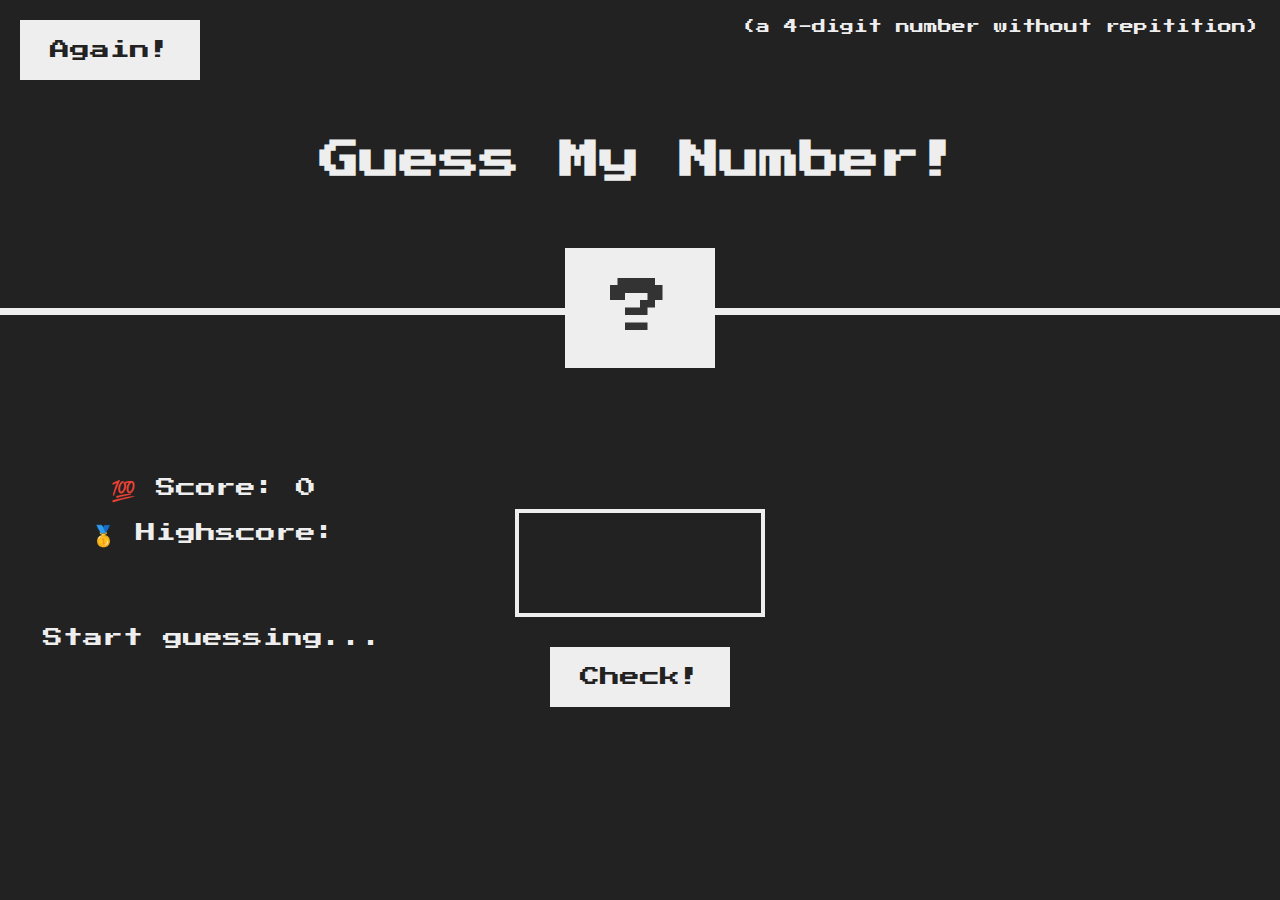
==== commit c99ea63a: "update the repository" ====
--- a/index.html
+++ b/index.html
@@ -1,665 +1,35 @@
-<!DOCTYPE html>
-<html lang="en">
-<head>
-<!--
-Lara Cultura
--->
-<title>Lara Cultura Community</title>
-<meta name="description" content="">
-<meta name="author" content="">
-<meta charset="UTF-8">
-<meta http-equiv="X-UA-Compatible" content="IE=Edge">
-<meta name="viewport" content="width=device-width, initial-scale=1, maximum-scale=1">
-
-<link rel="stylesheet" href="css/bootstrap.min.css">
-<link rel="stylesheet" href="css/animate.css">
-<link rel="stylesheet" href="css/font-awesome.min.css">
-<link rel="stylesheet" href="css/owl.theme.css">
-<link rel="stylesheet" href="css/owl.carousel.css">
-<link rel="stylesheet" href="css/lightbox.css">
-<link rel="icon" href="images/175758226_909307079636975_4906388276621398136_n.jpg">
-
-<!-- Main css -->
-<link rel="stylesheet" href="css/style.css">
-
-<!-- Google Font -->
-<link href='https://fonts.googleapis.com/css?family=Poppins:400,500,600' rel='stylesheet' type='text/css'>
-
-<style type="text/css">
-<!--
-.style1 {color: #FFFFFF}
--->
-</style>
-</head>
-<body data-spy="scroll" data-offset="50" data-target=".navbar-collapse">
-
-<!-- =========================
-     PRE LOADER       
-============================== -->
-<div class="preloader">
-
-	<div class="sk-rotating-plane"></div>
-
-</div>
-
-
-<!-- =========================
-     NAVIGATION LINKS     
-============================== -->
-<div class="navbar navbar-fixed-top custom-navbar" role="navigation">
-	<div class="container">
-
-		<!-- navbar header -->
-		<div class="navbar-header">
-			<button class="navbar-toggle" data-toggle="collapse" data-target=".navbar-collapse">
-				<span class="icon icon-bar"></span>
-				<span class="icon icon-bar"></span>
-				<span class="icon icon-bar"></span>
-			</button>
-		
-		</div>
-
-		<div class="collapse navbar-collapse">
-
-			<ul class="nav navbar-nav navbar-right">
-				
-				<li><a href="#intro" class="smoothScroll">intro</a></li>
-				<li><a href="#overview" class="smoothScroll">Overview</a></li>
-				<li><a href="#speakers" class="smoothScroll">Speakers</a></li>
-				<li><a href="#program" class="smoothScroll">Programs</a></li>
-				<li><a href="#photos" class="smoothScroll">Gallery</a></li>
-
-				<li><a href="#venue" class="smoothScroll">Venue</a></li>
-				<li><a href="#sponsors" class="smoothScroll">Sponsors</a></li>
-				
-			</ul>
-			<ul class="nav navbar-nav navbar-left">
-				
-				<li><a href="login/login.html" class="smoothScroll">login</a></li>
-				
-				
-			</ul>
-		</div>
-
-	</div>
-</div>
-
-
-<!-- =========================
-    INTRO SECTION   
-============================== -->
-<section id="intro" class="parallax-section">
-	<div class="container">
-		<div class="row">
-
-			<div class="col-md-12 col-sm-12">
-				<h3 class="wow bounceIn" data-wow-delay="0.9s">Welcome To The New Area Of LarachoisYouth</h3>
-				<h1 class="wow fadeInUp" data-wow-delay="1.6s">Lara Cultura Community</h1>
-			</div>
-
-
-		</div>
-	</div>
-</section>
-
-
-<!-- =========================
-    OVERVIEW SECTION   
-============================== -->
-<section id="overview" class="parallax-section">
-	<div class="container">
-		<div class="row">
-
-			<div class="wow fadeInUp col-md-6 col-sm-6" data-wow-delay="0.6s">
-				<h3>We Are ... </h3>
-				<p>LaraCultura community!  is an NGO based in Larache city dedicated to encouraging cultural exchange and cultural diversity among the youth community!. </p>
-				<p>We have the creativity, the potential and the capacity to drive social and cultural change for ourselves , for our communities, and for the rest of the world.</p>
-				<p>This organization was born from hard work and with high hopes to make a mark in Larache society starting with small action and leading to big inspirations.</p>
-			</div>
-					
-			<div class="wow fadeInUp col-md-6 col-sm-6" data-wow-delay="0.9s">
-				<img src="images/overview-img.jpg" class="img-responsive" alt="Overview">
-			</div>
-
-		</div>
-	</div>
-</section>
-
-
-
-<!-- =========================
-    DETAIL SECTION   
-============================== -->
-<section id="detail" class="parallax-section">
-	<div class="container">
-		<div class="row">
-
-			<div class="wow fadeInLeft col-md-4 col-sm-4" data-wow-delay="0.3s">
-				<i class="fa fa-group"></i>
-				<h3>20 members</h3>
-				<p>Our members are very active in different fields such as art, culture, social work.</p>
-			</div>
-
-			<div class="wow fadeInUp col-md-4 col-sm-4" data-wow-delay="0.6s">
-				<i class="fa fa-clock-o"></i>
-				<h3>6 Programs</h3>
-				<p>Lorem ipsum dolor sit amet, consectetur adipiscing elit</p>
-			</div>
-
-			<div class="wow fadeInRight col-md-4 col-sm-4" data-wow-delay="0.9s">
-				<i class="fa fa-microphone"></i>
-				<h3>8 Speakers</h3>
-				<p>Lorem ipsum dolor sit amet, consectetur adipiscing elit, sed do eiusmod tempor incididunt ut labore et dolore magna aliqua.</p>
-			</div>
-
-		</div>
-	</div>
-</section>
-
-
-<!-- =========================
-    VIDEO SECTION   
-============================== -->
-<section id="video" class="parallax-section">
-	<div class="container">
-		<div class="row">
-
-			<div class="wow fadeInUp col-md-6 col-sm-10" data-wow-delay="1.3s">
-				<h2>Last Project</h2>
-				<h3>English Speaking Club</h3>
-				<h3>The First open English club in LARACHE CITY</h3>
-				<p>English speaking club is a weekly club, where people meet, discuss and have fun in English…it is a huge opportunity for youth to enhance their
-					language skills in an informal way and using different methods such as
-					learning by doing and peer-learning. The club is runed by its members,
-					each session with a new volunteer facilitator to ensure the inclusion of
-					everyone.
-				</p>
-			</div>
-			<div class="wow fadeInUp col-md-6 col-sm-10" data-wow-delay="1.6s">
-				<div class="embed-responsive embed-responsive-16by9">
-					<iframe class="embed-responsive-item" src="https://www.youtube.com/embed/yGeoy7Eeohk" allowfullscreen></iframe>
-				</div>
-			</div>
-
-		</div>
-	</div>
-</section>
-
-
-<!-- =========================
-    SPEAKERS SECTION   
-============================== -->
-<section id="speakers" class="parallax-section">
-	<div class="container">
-		<div class="row">
-
-			<div class="col-md-14 col-sm-14 wow bounceIn">
-				<div class="section-title">
-					<h2>Our Speakers</h2>
-					<p>Lorem ipsum dolor sit amet, maecenas eget vestibulum justo imperdiet.</p>
-				</div>
-			</div>
-
-			<!-- Testimonial Owl Carousel section
-			================================================== -->
-			<div id="owl-speakers" class="owl-carousel">
-
-				<div class="item wow fadeInUp col-md-3 col-sm-3" data-wow-delay="0.9s">
-					<div class="speakers-wrapper">
-						<img src="images/speakers-img1.jpg" class="img-responsive" alt="speakers">
-							<div class="speakers-thumb">
-								<h3>AYOUB LOUAK</h3>
-								<h6>V. SECRITARY GENERAL</h6>
-							</div>
-					</div>
-				</div>
-				<div class="item wow fadeInUp col-md-3 col-sm-3" data-wow-delay="0.6s">
-					<div class="speakers-wrapper">
-						<img src="images/speakers-img2.jpg" class="img-responsive" alt="speakers">
-							<div class="speakers-thumb">
-								<h3>MOHAMED EL GHAZI</h3>
-								<h6>SECRITARY GENERAL</h6>
-							</div>
-					</div>
-				</div>
-
-				<div class="item wow fadeInUp col-md-3 col-sm-3" data-wow-delay="0.9s">
-					<div class="speakers-wrapper">
-						<img src="images/speakers-img3.jpg" class="img-responsive" alt="speakers">
-							<div class="speakers-thumb">
-								<h3>YOUSSEF CHGHAICH</h3>
-								<h6>PRESIDENT</h6>
-							</div>
-					</div>
-				</div>
-
-				<div class="item wow fadeInUp col-md-3 col-sm-3" data-wow-delay="0.6s">
-					<div class="speakers-wrapper">
-						<img src="images/speakers-img4.jpg" class="img-responsive" alt="speakers">
-							<div class="speakers-thumb">
-								<h3>MARIAM HOMMADA</h3>
-								<h6>TREASURER</h6>
-							</div>
-					</div>
-				</div>
-
-				<div class="item wow fadeInUp col-md-3 col-sm-3" data-wow-delay="0.6s">
-					<div class="speakers-wrapper">
-						<img src="images/speakers-img5.jpg" class="img-responsive" alt="speakers">
-							<div class="speakers-thumb">
-								<h3>ABDELLAH BELLAMINE</h3>
-								<h6>V. TREASURER</h6>
-							</div>
-					</div>
-				</div>
-				
-			</div>
-
-		</div>
-	</div>
-</section>
-
-
-<!-- =========================
-    PROGRAM SECTION   
-============================== -->
-<section id="program" class="parallax-section">
-	<div class="container">
-		<div class="row">
-
-			<div class="wow fadeInUp col-md-12 col-sm-12" data-wow-delay="0.6s">
-				<div class="section-title">
-					<h2>Our Programs</h2>
-					<p>Lorem ipsum dolor sit amet, consectetuer adipiscing elit, sed diam nonummy nibh euismod tincidunt ut laoreet. Dolore magna aliquam erat volutpat.</p>
-				</div>
-			</div>
-
-			<div class="wow fadeInUp col-md-10 col-sm-10" data-wow-delay="0.9s">
-				<!-- Nav tabs -->
-				<ul class="nav nav-tabs" role="tablist">
-					<li class="active"><a href="#fday" aria-controls="fday" role="tab" data-toggle="tab">Weekly</a></li>
-					<li><a href="#sday" aria-controls="sday" role="tab" data-toggle="tab">Monthly</a></li>
-					
-				</ul>
-				<!-- tab panes -->
-				<div class="tab-content">
-
-					<div role="tabpanel" class="tab-pane active" id="fday">
-						<!-- program speaker here -->
-						<div class="col-md-2 col-sm-2">
-							<img src="images/program-img1.jpg" class="img-responsive" alt="program">
-						</div>
-						<div class="col-md-10 col-sm-10">
-							<h6>
-								<span><i class="fa fa-clock-o"></i> every thursday at 18.00</span> 
-								<span><i class="fa fa-map-marker"></i> ZELJO</span>
-							</h6>
-							<h3>English Club</h3>
-							<h4>By Youssed Chghaich</h4>
-							<p>is a weekly club, where people meet, discuss and
-							have fun in English…it is a huge opportunity for youth to enhance their
-							language skills in an informal way and using different methods such as
-							learning by doing and peer-learning. The club is runed by its members,
-							each session with a new volunteer facilitator to ensure the inclusion of
-							everyone.
-							</p>
-						</div>
-
-						<!-- program divider -->
-						<div class="program-divider col-md-12 col-sm-12"></div>
-
-						<!-- program speaker here -->
-						<div class="col-md-2 col-sm-2">
-							<img src="images/program-img2.jpg" class="img-responsive" alt="program">
-						</div>
-						<div class="col-md-10 col-sm-10">
-							<h6>
-								<span><i class="fa fa-clock-o"></i>every sunday at 18.00</span> 
-								<span><i class="fa fa-map-marker"></i> Cafe Kasba</span>
-							</h6>
-							<h3>Philo club</h3>
-							<h4>SAAD BENANI</h4>
-							<p>Philo club is a place where people come and discuss philosophical
-							topics and ideas, where people try to use their minds, their critical
-							thinking skills and have enriching discussions.
-							</p>
-						</div>
-
-						<!-- program divider -->
-						<div class="program-divider col-md-12 col-sm-12"></div>
-
-						<!-- program speaker here -->
-						<div class="col-md-2 col-sm-2">
-							<img src="images/program-img3.jpg" class="img-responsive" alt="program">
-						</div>
-						<div class="col-md-10 col-sm-10">
-							<h6>
-								<span><i class="fa fa-clock-o"></i>every saturday at 11.00 AM</span> 
-								<span><i class="fa fa-map-marker"></i> ZELJO</span>
-							</h6>
-							<h3>Discovery Workshop</h3>
-							<h4>sanae chile3ba</h4>
-							<p>The "discovery workshop" is a project with many parts that aim to
-								enhance the youth people's abilities to discover the means and
-								mechanisms of dealing with everyday life. Such as informal learning,
-								building skills, and providing opportunities...Furthermore, the program
-								is a series of monthly workshops covering several topics in different
-								fields including discussions, activities, and energizers</p>
-
-
-						</div>
-					</div> 
-
-					<div role="tabpanel" class="tab-pane" id="sday">
-						<!-- program speaker here -->
-						<div class="col-md-2 col-sm-2">
-							<img src="images/program-img4.jpg" class="img-responsive" alt="program">
-						</div>
-						<div class="col-md-10 col-sm-10">
-							<h6>
-								<span><i class="fa fa-clock-o"></i> 11.00 AM</span> 
-								<span><i class="fa fa-map-marker"></i> ZLJO</span>
-							</h6>
-							<h3>Tlila Podcast</h3>
-							<h4>AYOUB LOUAK</h4>
-							<p>Tlila" Podcast is a new concept in our city, where we invite people from
-								different fields and backgrounds such as Art, Culture, Sports and
-								Science, etc... They come to hangout with us and share with us a
-								window into their personal life and their story, along with their
-								achievements on a local, national and international scale.
-							</p>
-						</div>
-
-						<!-- program divider -->
-						<div class="program-divider col-md-12 col-sm-12"></div>
-
-						<!-- program speaker here -->
-						<div class="col-md-2 col-sm-2">
-							<img src="images/program-img5.jpg" class="img-responsive" alt="program">
-						</div>
-						<div class="col-md-10 col-sm-10">
-							<h6>
-								<span><i class="fa fa-clock-o"></i> 01.00 PM</span> 
-								<span><i class="fa fa-map-marker"></i> ZELJO</span>
-							</h6>
-							<h3>ACH BAN LEK</h3>
-							<h4>MED EL GHAZI & MOHAMED AITBOULHSSEN</h4>
-							<p>A monthly Socio-cultural Open Roundtable Discussion about Sensitive
-								Topics in Society called “Ach banlek” where we provide an open
-								plateform and a safe space for youth to express and share their
-								thoughts
-							</p>
-						</div>
-
-						<!-- program divider -->
-						<div class="program-divider col-md-12 col-sm-12"></div>
-
-						<!-- program speaker here -->
-						<div class="col-md-2 col-sm-2">
-							<img src="images/program-img6.jpg" class="img-responsive" alt="program">
-						</div>
-						<div class="col-md-10 col-sm-10">
-							<h6>
-								<span><i class="fa fa-clock-o"></i> 03.00 PM</span> 
-								<span><i class="fa fa-map-marker"></i> ZELJO</span>
-							</h6>
-							<h3>Open MiCultural</h3>
-							<h4>Amine EL ARIBI</h4>
-							<p>In Laracultura we firmly believe that our city has many hidden talents
-								that are just waiting to come to light. That's why we have sought to
-								create a platform where these talents can be expressed and exposed for
-								everyone to see. Open MiCultural is a new event that strives to achieve
-								exactly that. It is an open mic activity where we host people with talent
-								in a specific field (depending on the theme of the episode) and create a
-								performance show.
-							</p>
-
-
-
-
-
-
-
-
-
-
-						</div>
-					</div>
-
-					<div role="tabpanel" class="tab-pane" id="tday">
-						<!-- program speaker here -->
-						<div class="col-md-2 col-sm-2">
-							<img src="images/program-img7.jpg" class="img-responsive" alt="program">
-						</div>
-						<div class="col-md-10 col-sm-10">
-							<h6>
-								<span><i class="fa fa-clock-o"></i> 03.00 PM</span> 
-								<span><i class="fa fa-map-marker"></i> ZELJO</span>
-							</h6>
-							
-						</div>
-
-						<!-- program divider -->
-						<div class="program-divider col-md-12 col-sm-12"></div>
-
-						<!-- program speaker here -->
-						<div class="col-md-2 col-sm-2">
-							<img src="images/program-img8.jpg" class="img-responsive" alt="program">
-						</div>
-						<div class="col-md-10 col-sm-10">
-							<h6>
-								<span><i class="fa fa-clock-o"></i> 05.00 PM</span> 
-								<span><i class="fa fa-map-marker"></i> ZELJO</span>
-							</h6>
-							<h3>............ </h3>
-							<h4>............ </h4>
-							<p>Nunc eu nibh vel augue mollis tincidunt id efficitur tortor. Sed pulvinar est sit amet tellus iaculis hendrerit. Mauris justo erat, rhoncus in arcu at, scelerisque tempor erat.</p>
-						</div>
-
-						<!-- program divider -->
-						<div class="program-divider col-md-12 col-sm-12"></div>
-
-						<!-- program speaker here -->
-						<div class="col-md-2 col-sm-2">
-							<img src="images/program-img9.jpg" class="img-responsive" alt="program">
-						</div>
-						<div class="col-md-10 col-sm-10">
-							<h6>
-								<span><i class="fa fa-clock-o"></i> 07.00 PM</span> 
-								<span><i class="fa fa-map-marker"></i> ZELJO</span>
-							</h6>
-							<h3>............  </h3>
-							<h4>............ </h4>
-							<p>Lorem ipsum dolor sit amet, consectetuer adipiscing elit, sed diam nonummy nibh euismod tincidunt ut laoreet. Dolore magna aliquam erat volutpat.</p>
-						</div>
-					</div>
-
-				</div>
-
-		</div>
-	</div>
-</section>
-
-
-<!-- =========================
-   REGISTER SECTION   
-============================== 
-<section id="register" class="parallax-section">
-	<div class="container">
-		<div class="row">
-
-			<div class="wow fadeInUp col-md-7 col-sm-7" data-wow-delay="0.6s">
-				<h2>Register Here</h2>
-				<h3>Lorem ipsum dolor sit amet, consectetuer adipiscing elit, sed diam nonummy nibh euismod tincidunt ut laoreet. Dolore magna aliquam erat volutpat.</h3>
-				<p>Lorem ipsum dolor sit amet, consectetuer adipiscing elit, sed diam nonummy nibh euismod tincidunt ut laoreet. Dolore magna aliquam erat volutpat. Lorem ipsum dolor sit amet consectetuer diam nonummy.</p>
-			</div>
-
-			<div class="wow fadeInUp col-md-5 col-sm-5" data-wow-delay="1s">
-				<form action="#" method="post">
-					<input name="firstname" type="text" class="form-control" id="firstname" placeholder="First Name">
-					<input name="lastname" type="text" class="form-control" id="lastname" placeholder="Last Name">
-					<input name="phone" type="telephone" class="form-control" id="phone" placeholder="Phone Number">
-					<input name="email" type="email" class="form-control" id="email" placeholder="Email Address">
-					<div class="col-md-offset-6 col-md-6 col-sm-offset-1 col-sm-10">
-						<input name="submit" type="submit" class="form-control" id="submit" value="REGISTER">
-					</div>
-				</form>
-			</div>
-
-			<div class="col-md-1"></div>
-
-		</div>
-	</div>
-</section> -->
-
-
-<!-- =========================
-    VENUE SECTION   
-============================== -->
-<section id="venue" class="parallax-section">
-	<div class="container">
-		<div class="row">
-
-			<div class="wow fadeInLeft col-md-offset-1 col-md-5 col-sm-8" data-wow-delay="0.9s">
-				<h2 class="style1">TAKE YOUR PLACE </h2>
-				<p class="style1">Lorem ipsum dolor sit amet, consectetuer adipiscing elit, sed diam nonummy nibh euismod tincidunt ut laoreet. Dolore magna aliquam erat volutpat.</p>
-				<h4 class="style1">New Event</h4>
-  				<h4 class="style1">ZELJO COFFE</h4>
-  				<h4 class="style1">SAHAT TAHRIR</h4>
-				<h4 class="style1">Tel: +212 600-168819</h4>	
-				<a href="register.html" class="btn btn-lg btn-danger smoothScroll wow fadeInUp" data-wow-delay="2.3s">JOIN US</a>
-	
-			</div>
-			
-
-		</div>
-	</div>
-</section>
-<!-- =========================
-    photos SECTION   
-============================== -->
-<section id="photos" class="section photos">
-	<div class="wow fadeInUp col-md-6 col-sm-6" data-wow-delay="0.6s">
-		<h2>Gallery </h2>
-	</div>
-	<div class="col-md-14 col-sm-14 wow bounceIn">
-		<div class="container">
-			
-			<div class="gallery">
-				
-				<a href="images/1.jpg" data-lightbox="models" data-title="Caption1"> 
-				<img src="images/1.jpg"></a> 
-
-				<a href="images/2.jpg" data-lightbox="models" data-title="Caption2"> 
-				<img src="images/2.jpg"></a>
-
-				<a href="images/3.jpg" data-lightbox="models" data-title="Caption3"> 
-					<img src="images/3.jpg"></a>
-
-				<a href="images/4.jpg" data-lightbox="models" data-title="Caption4"> 
-					<img src="images/4.jpg">
-				</a>
-				<a href="images/5.jpg" data-lightbox="models" data-title="Caption5"> 
-							<img src="images/5.jpg">
-				</a>
-				<a href="images/6.jpg" data-lightbox="models" data-title="Caption6"> 
-					<img src="images/6.jpg">
-				</a>
-				<a href="images/5.jpg" data-lightbox="models" data-title="Caption6"> 
-					<img src="images/5.jpg">
-				</a>
-				<a href="images/5.jpg" data-lightbox="models" data-title="Caption6"> 
-					<img src="images/5.jpg">
-				</a>
-				<a href="images/5.jpg" data-lightbox="models" data-title="Caption6"> 
-					<img src="images/5.jpg">
-				</a>
-           </div>
-        </div>
-    </div>
-    <script src="js/lightbox-plus-jquery.js">
-
-    </script> 
-</section>
-
-
-
-<!-- =========================
-    SPONSORS SECTION   
-============================== -->
-<section id="sponsors" class="parallax-section">
-	<div class="container">
-		<div class="row">
-
-			<div class="wow bounceIn col-md-12 col-sm-12">
-				<div class="section-title">
-					<h2>Our Sponsors</h2>
-					<p>Lorem ipsum dolor sit amet, maecenas eget vestibulum justo imperdiet.</p>
-				</div>
-			</div>
-
-			<div class="wow fadeInUp col-md-3 col-sm-6 col-xs-6" data-wow-delay="0.3s">
-				<img src="images/sponsor-img1.jpg" class="img-responsive" alt="sponsors">	
-			</div>
-
-			<div class="wow fadeInUp col-md-3 col-sm-6 col-xs-6" data-wow-delay="0.6s">
-				<img src="images/sponsor-img2.jpg" class="img-responsive" alt="sponsors">	
-			</div>
-
-			<div class="wow fadeInUp col-md-3 col-sm-6 col-xs-6" data-wow-delay="0.9s">
-				<img src="images/sponsor-img3.jpg" class="img-responsive" alt="sponsors">	
-			</div>
-
-			<div class="wow fadeInUp col-md-3 col-sm-6 col-xs-6" data-wow-delay="1s">
-				<img src="images/sponsor-img4.jpg" class="img-responsive" alt="sponsors">	
-			</div>
-
-		</div>
-	</div>
-</section>
-
-
-
-
-<!-- =========================
-    FOOTER SECTION   
-============================== -->
-<footer>
-	<div class="container">
-		<div class="row">
-
-			<div class="col-md-12 col-sm-12">
-				<p class="wow fadeInUp" data-wow-delay="0.6s">Copyright &copy; 2021 LARA CULTURA 
-                    
-                  </p>
-
-				<ul class="social-icon">
-					<li><a href="https://www.facebook.com/LaraCultura.community" class="fa fa-facebook wow fadeInUp" data-wow-delay="1s"></a></li>
-					<li><a href="#" class="fa fa-google wow fadeInUp" data-wow-delay="1.3s"></a></li>
-					<li><a href="https://www.instagram.com/laracultura_community/" class="fa fa-instagram wow fadeInUp" data-wow-delay="1.6s"></a></li>
-				</ul>
-
-			</div>
-			
-		</div>
-	</div>
-</footer>
-
-
-<!-- Back top -->
-<a href="#back-top" class="go-top"><i class="fa fa-angle-up"></i></a>
-
-
-<!-- =========================
-     SCRIPTS   
-============================== -->
-<script src="js/jquery.js"></script>
-<script src="js/bootstrap.min.js"></script>
-<script src="js/jquery.parallax.js"></script>
-<script src="js/owl.carousel.min.js"></script>
-<script src="js/smoothscroll.js"></script>
-<script src="js/wow.min.js"></script>
-<script src="js/custom.js"></script>
-
-</body>
-</html>
+<!DOCTYPE html>
+<html lang="en">
+  <head>
+    <meta charset="UTF-8" />
+    <meta name="viewport" content="width=device-width, initial-scale=1.0" />
+    <meta http-equiv="X-UA-Compatible" content="ie=edge" />
+    <link rel="stylesheet" href="style.css" />
+    <title>Guess My Number!</title>
+  </head>
+  <body>
+    <header>
+      <h1>Guess My Number!</h1>
+      <p class="between">(a 4-digit number without repitition)</p>
+      <button class="btn again">Again!</button>
+      <div class="number">?</div>
+    </header>
+    <main>
+      <section class="right left">
+        <p class="label-score">💯 Score: <span class="score">0</span></p>
+        <p class="label-highscore">
+          🥇 Highscore: <span class="highscore"></span>
+        </p>
+        <p class="message">Start guessing...</p>
+      </section>
+      <section class="left">
+        <input type="text" class="guess" />
+        <button class="btn check">Check!</button>
+      </section>
+      <section class="right">
+        <div id="attempts"></div>
+      </section>
+    </main>
+    <script src="script.js"></script>
+  </body>
+</html>
--- a/style.css
+++ b/style.css
@@ -0,0 +1,120 @@
+@import url('https://fonts.googleapis.com/css?family=Press+Start+2P&display=swap');
+
+* {
+  margin: 0;
+  padding: 0;
+  box-sizing: inherit;
+}
+
+html {
+  font-size: 62.5%;
+  box-sizing: border-box;
+}
+
+body {
+  font-family: 'Press Start 2P', sans-serif;
+  color: #eee;
+  background-color: #222;
+  /* background-color: #60b347; */
+}
+
+/* LAYOUT */
+header {
+  position: relative;
+  height: 35vh;
+  border-bottom: 7px solid #eee;
+}
+
+main {
+  height: 65vh;
+  color: #eee;
+  display: flex;
+  align-items: center;
+  justify-content: space-around;
+}
+
+.left {
+  width: 52rem;
+  display: flex;
+  flex-direction: column;
+  align-items: center;
+}
+
+.right {
+  width: 52rem;
+  font-size: 2rem;
+}
+
+/* ELEMENTS STYLE */
+h1 {
+  font-size: 4rem;
+  text-align: center;
+  position: absolute;
+  width: 100%;
+  top: 52%;
+  left: 50%;
+  transform: translate(-50%, -50%);
+}
+
+.number {
+  background: #eee;
+  color: #333;
+  font-size: 6rem;
+  width: 15rem;
+  padding: 3rem 0rem;
+  text-align: center;
+  position: absolute;
+  bottom: 0;
+  left: 50%;
+  transform: translate(-50%, 50%);
+}
+
+.between {
+  font-size: 1.4rem;
+  position: absolute;
+  top: 2rem;
+  right: 2rem;
+}
+
+.again {
+  position: absolute;
+  top: 2rem;
+  left: 2rem;
+}
+
+.guess {
+  background: none;
+  border: 4px solid #eee;
+  font-family: inherit;
+  color: inherit;
+  font-size: 5rem;
+  padding: 2.5rem;
+  width: 25rem;
+  text-align: center;
+  display: block;
+  margin-bottom: 3rem;
+}
+
+.btn {
+  border: none;
+  background-color: #eee;
+  color: #222;
+  font-size: 2rem;
+  font-family: inherit;
+  padding: 2rem 3rem;
+  cursor: pointer;
+}
+
+.btn:hover {
+  background-color: #ccc;
+}
+
+.message {
+  margin-bottom: 8rem;
+  margin-top: 8rem;
+  height: 3rem;
+}
+
+.label-score {
+  margin-bottom: 2rem;
+}
